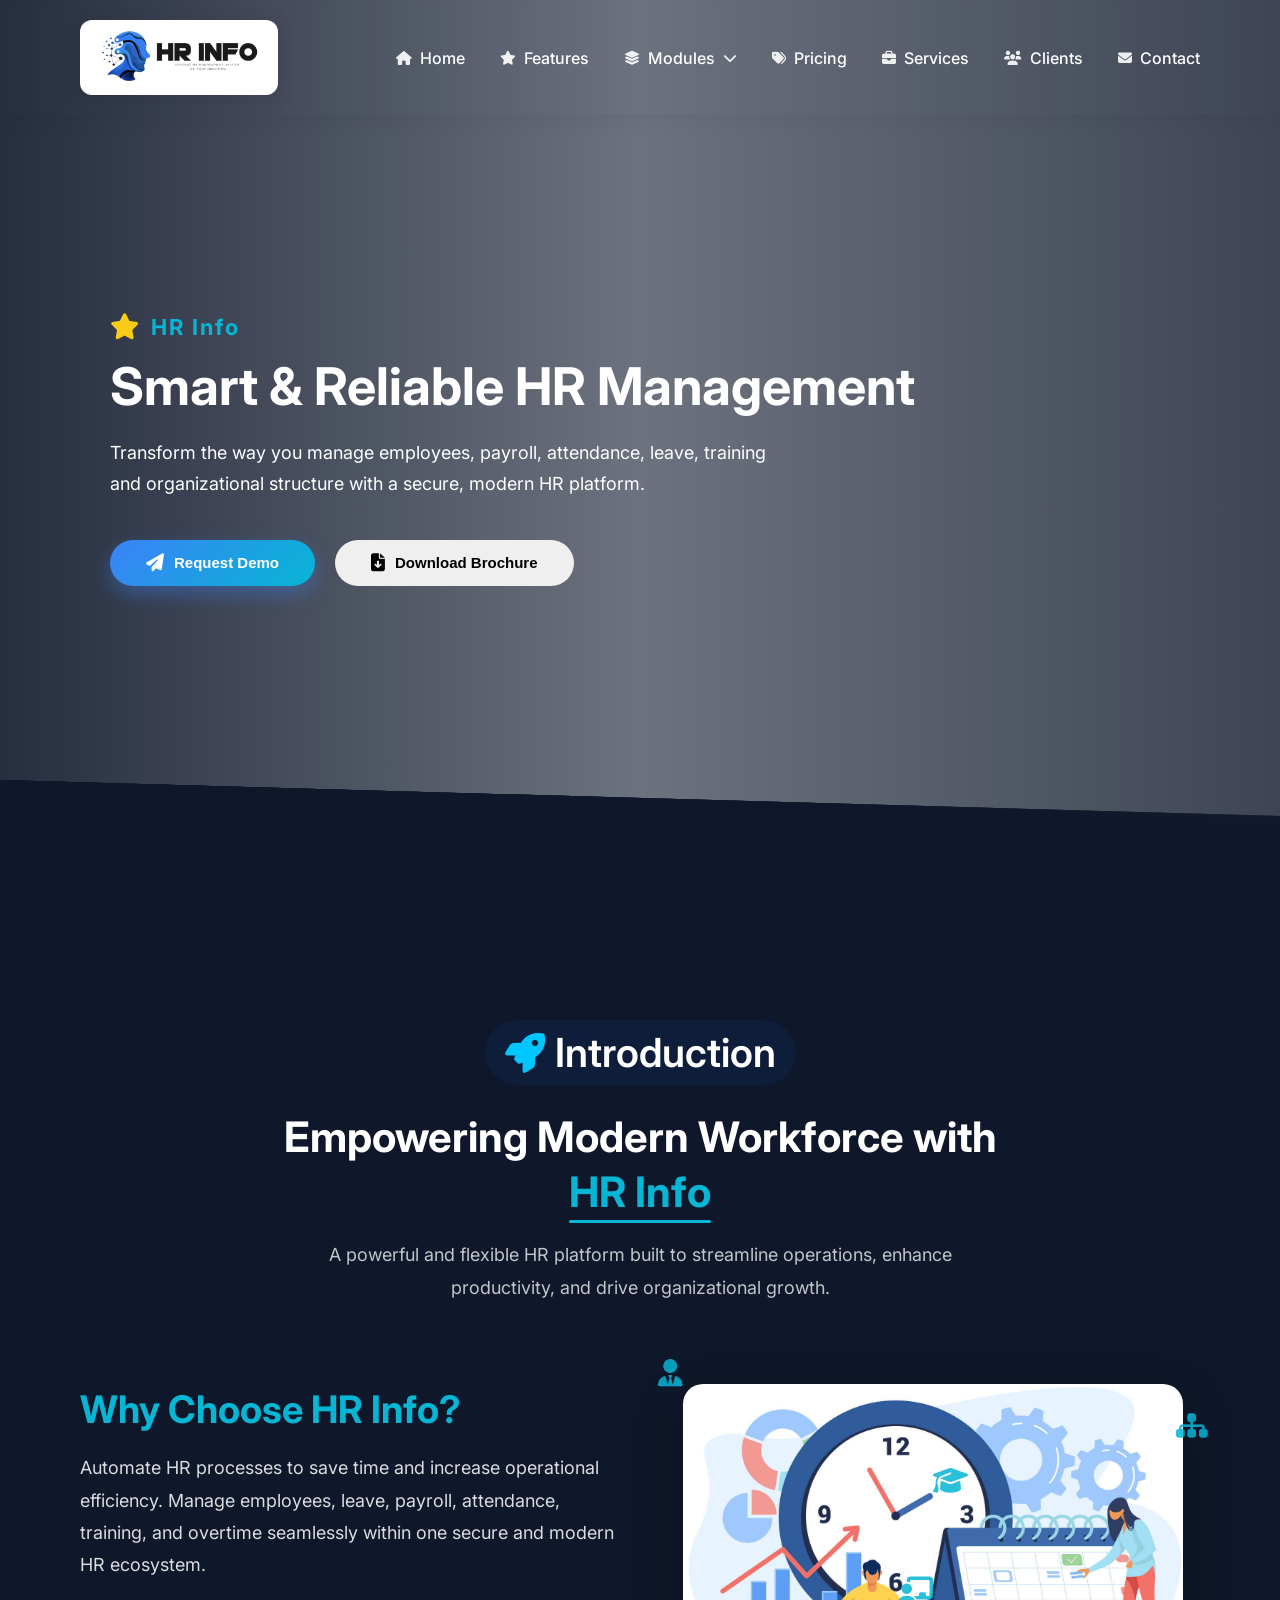
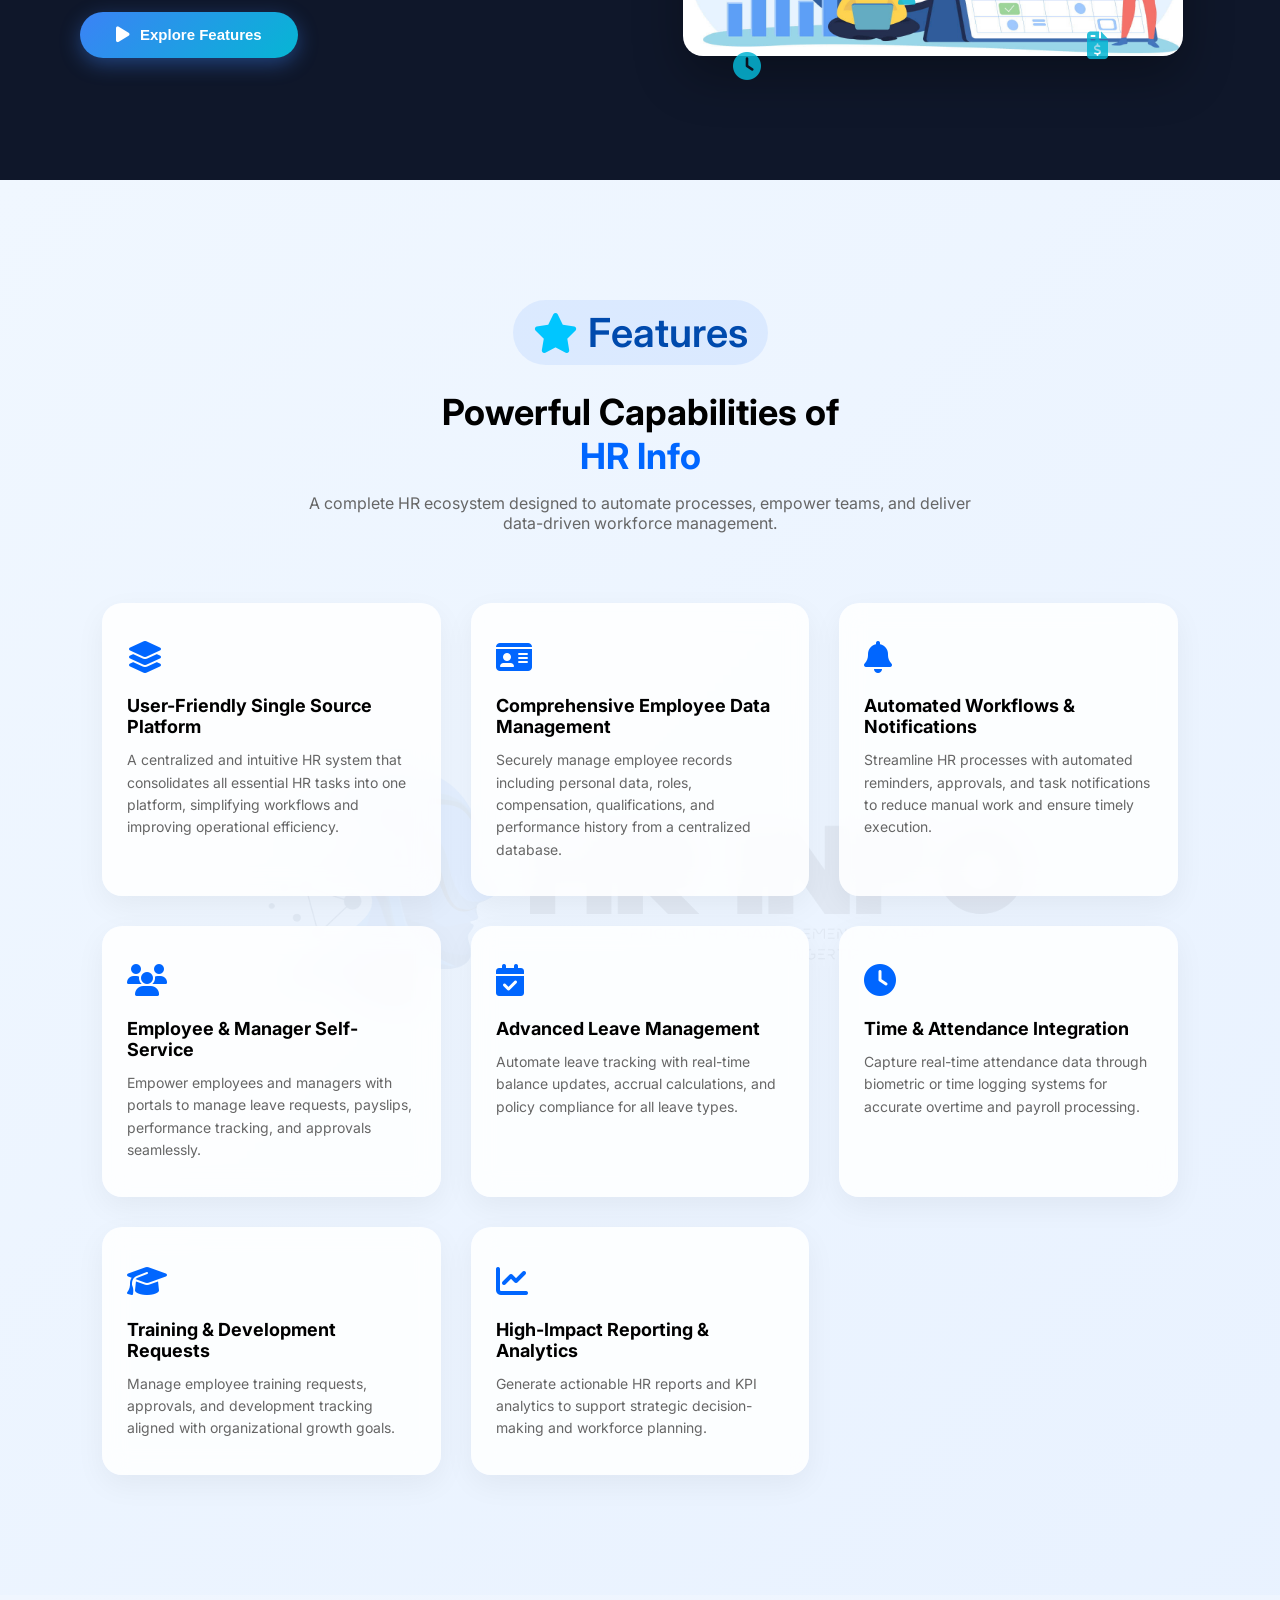
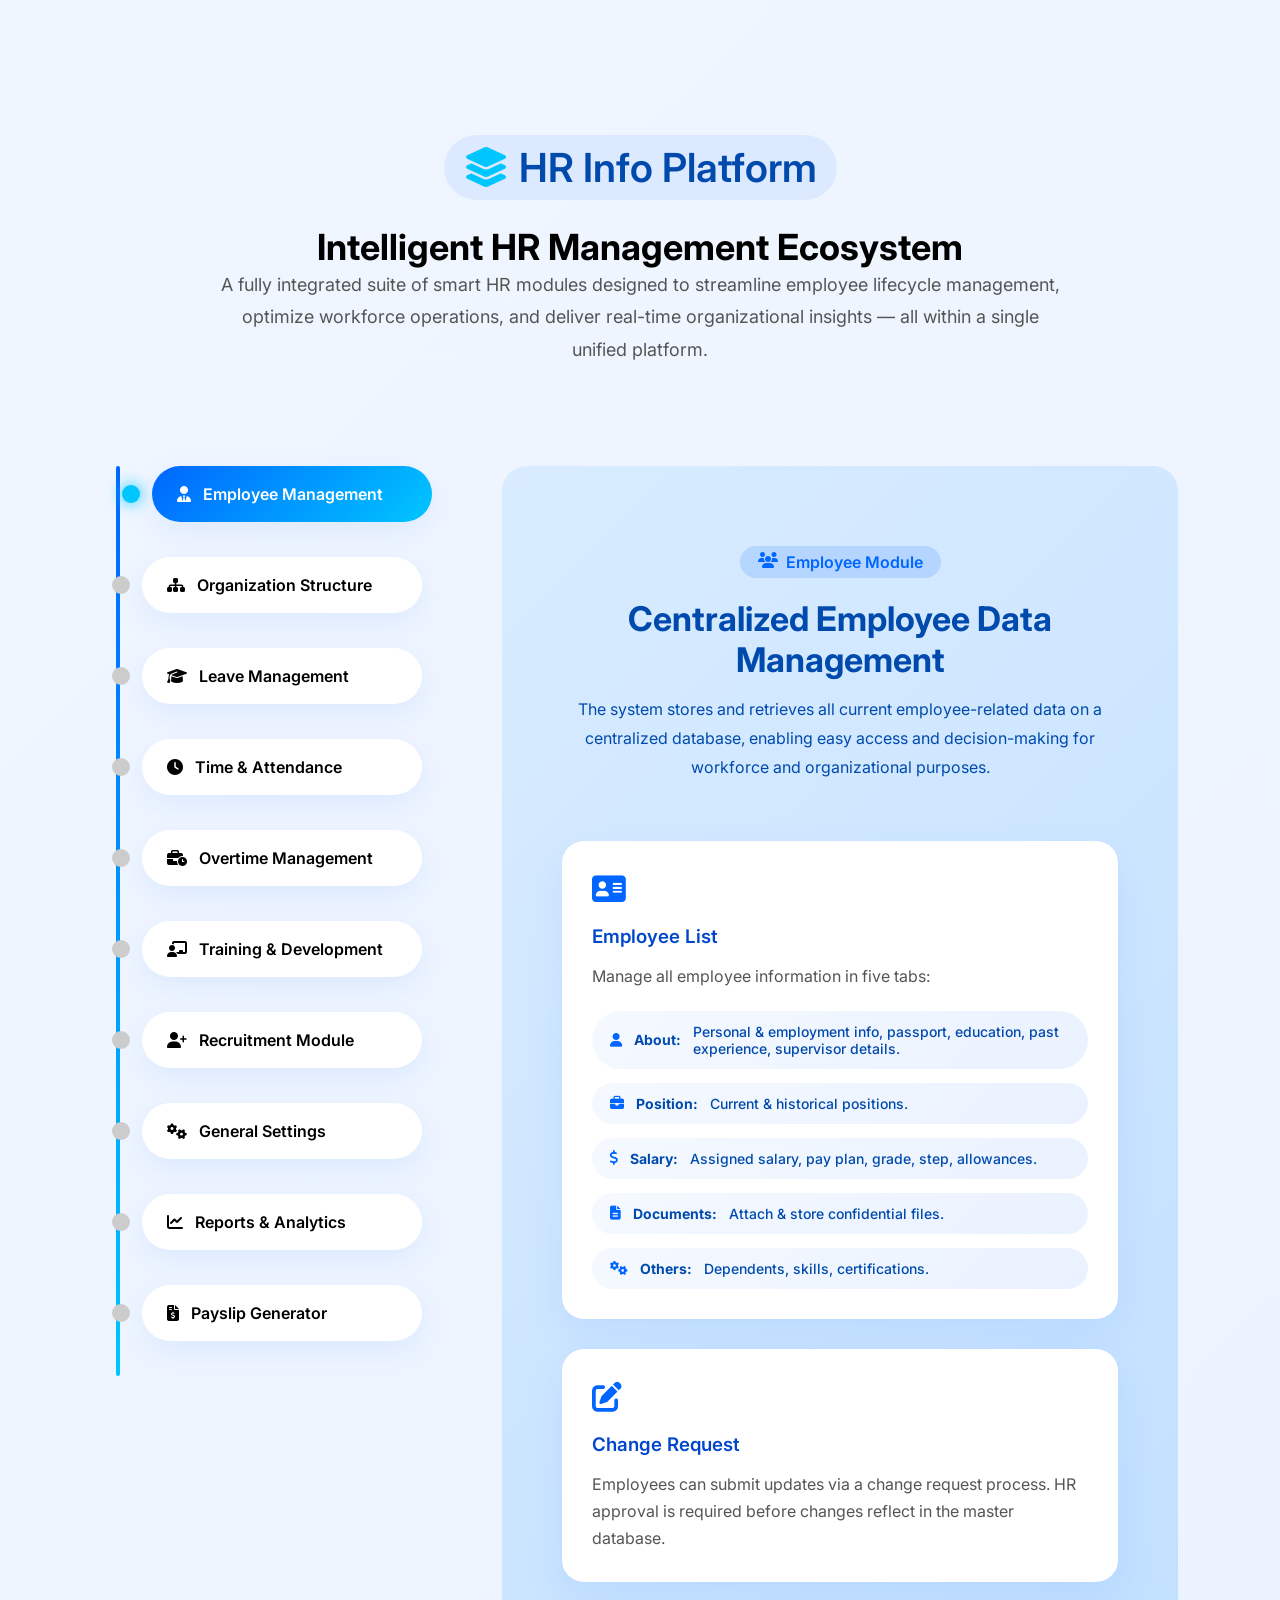
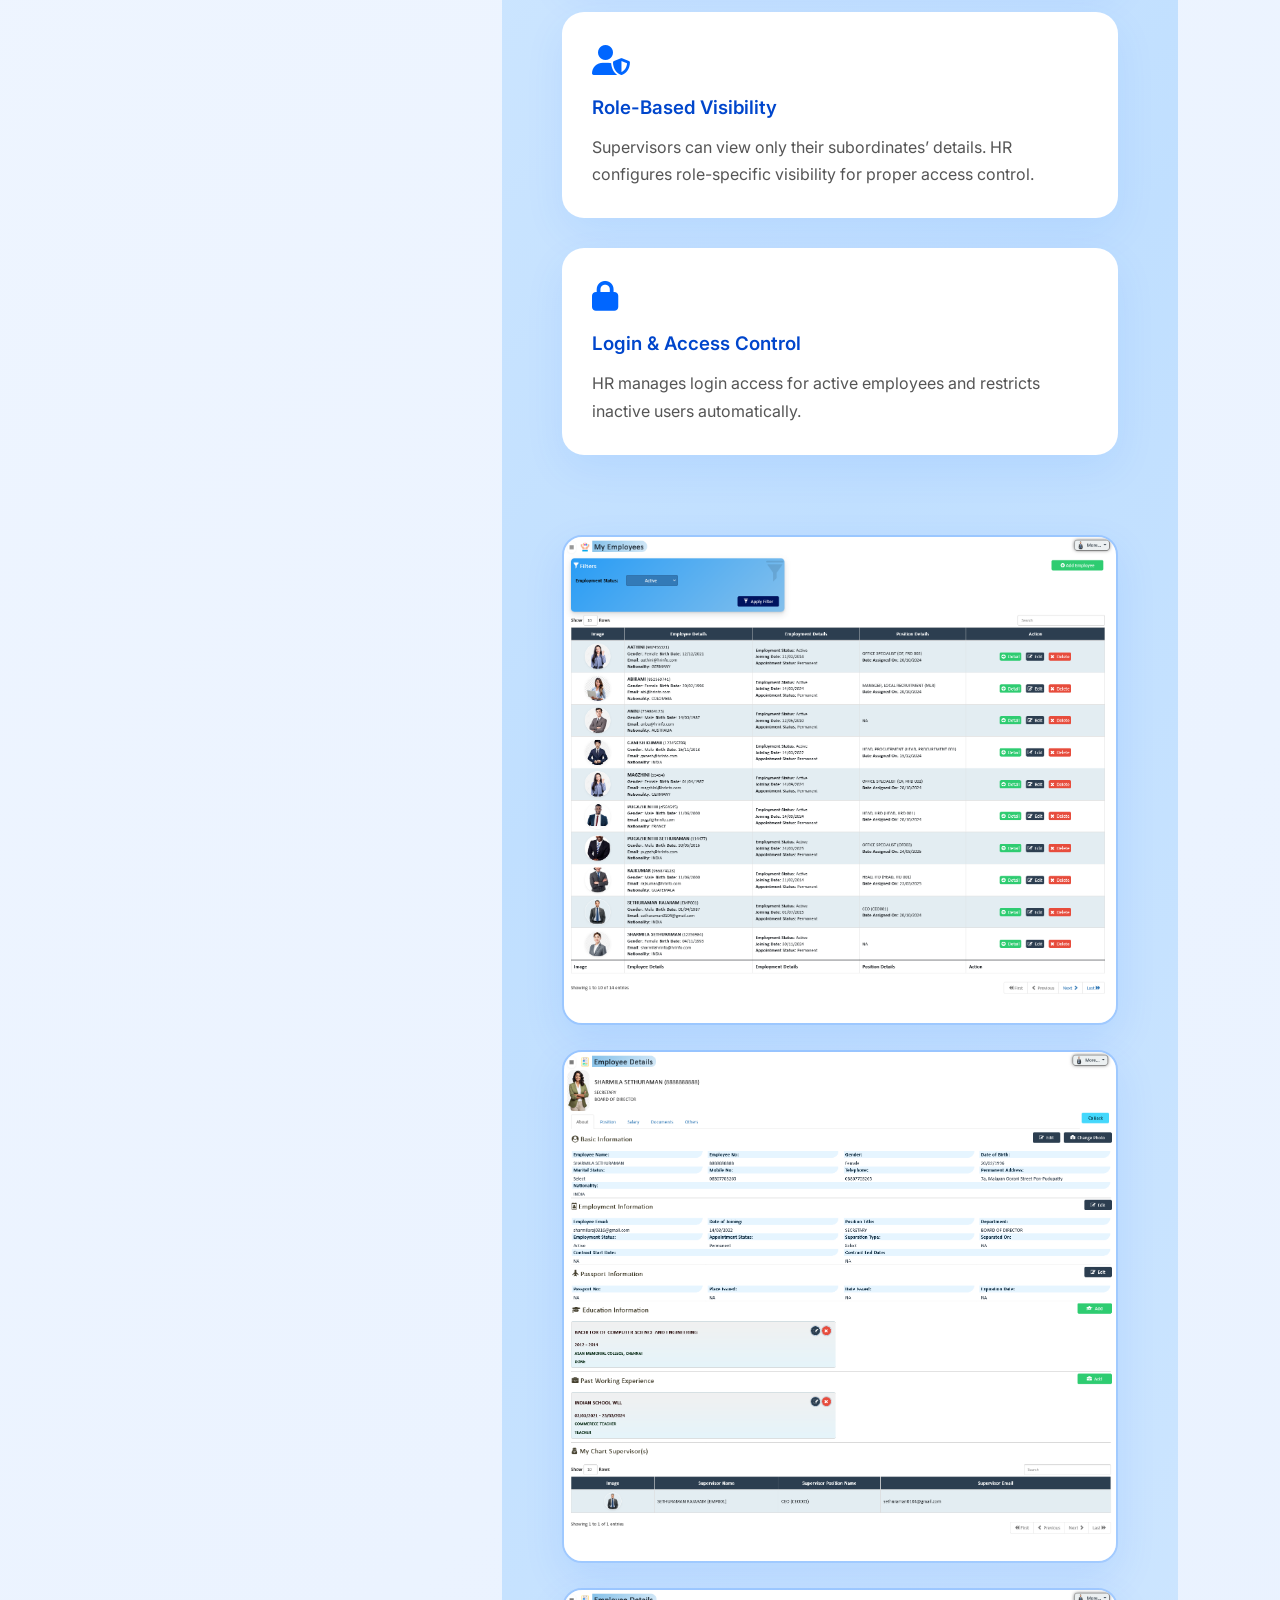
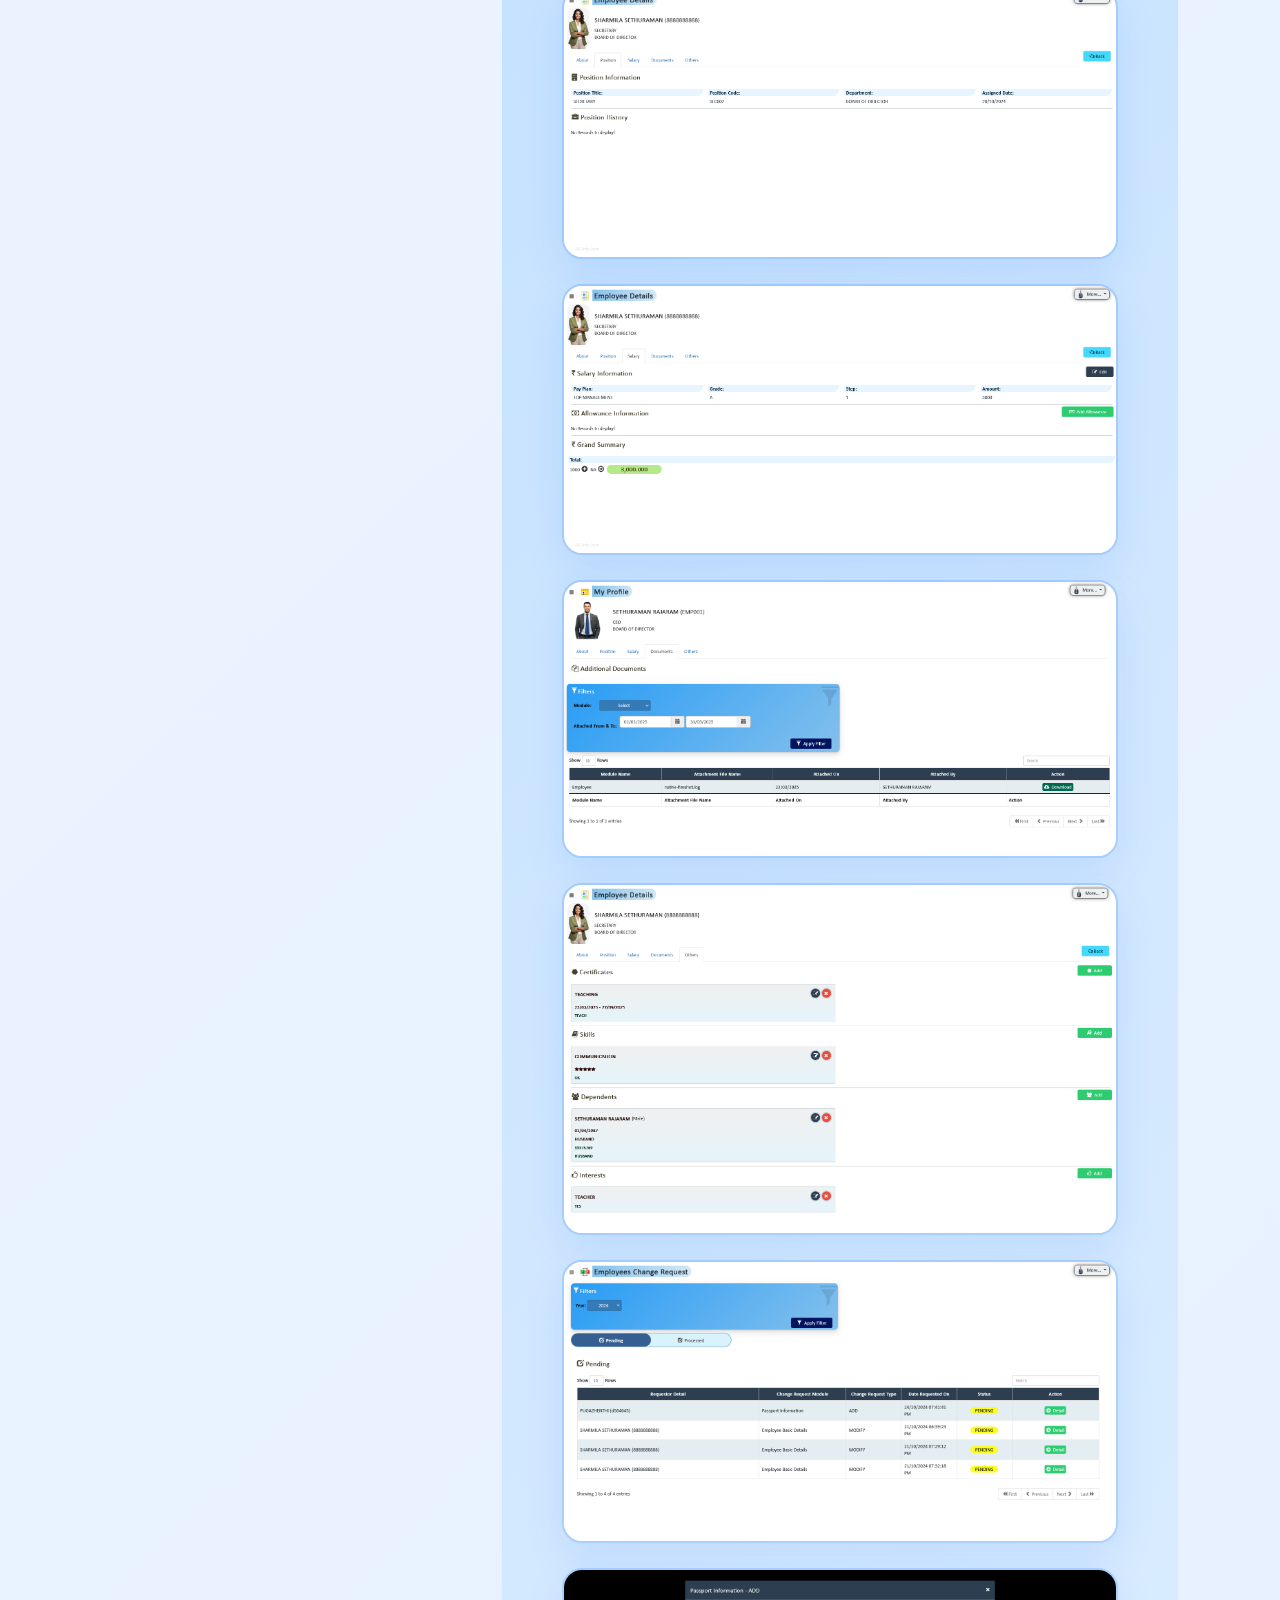
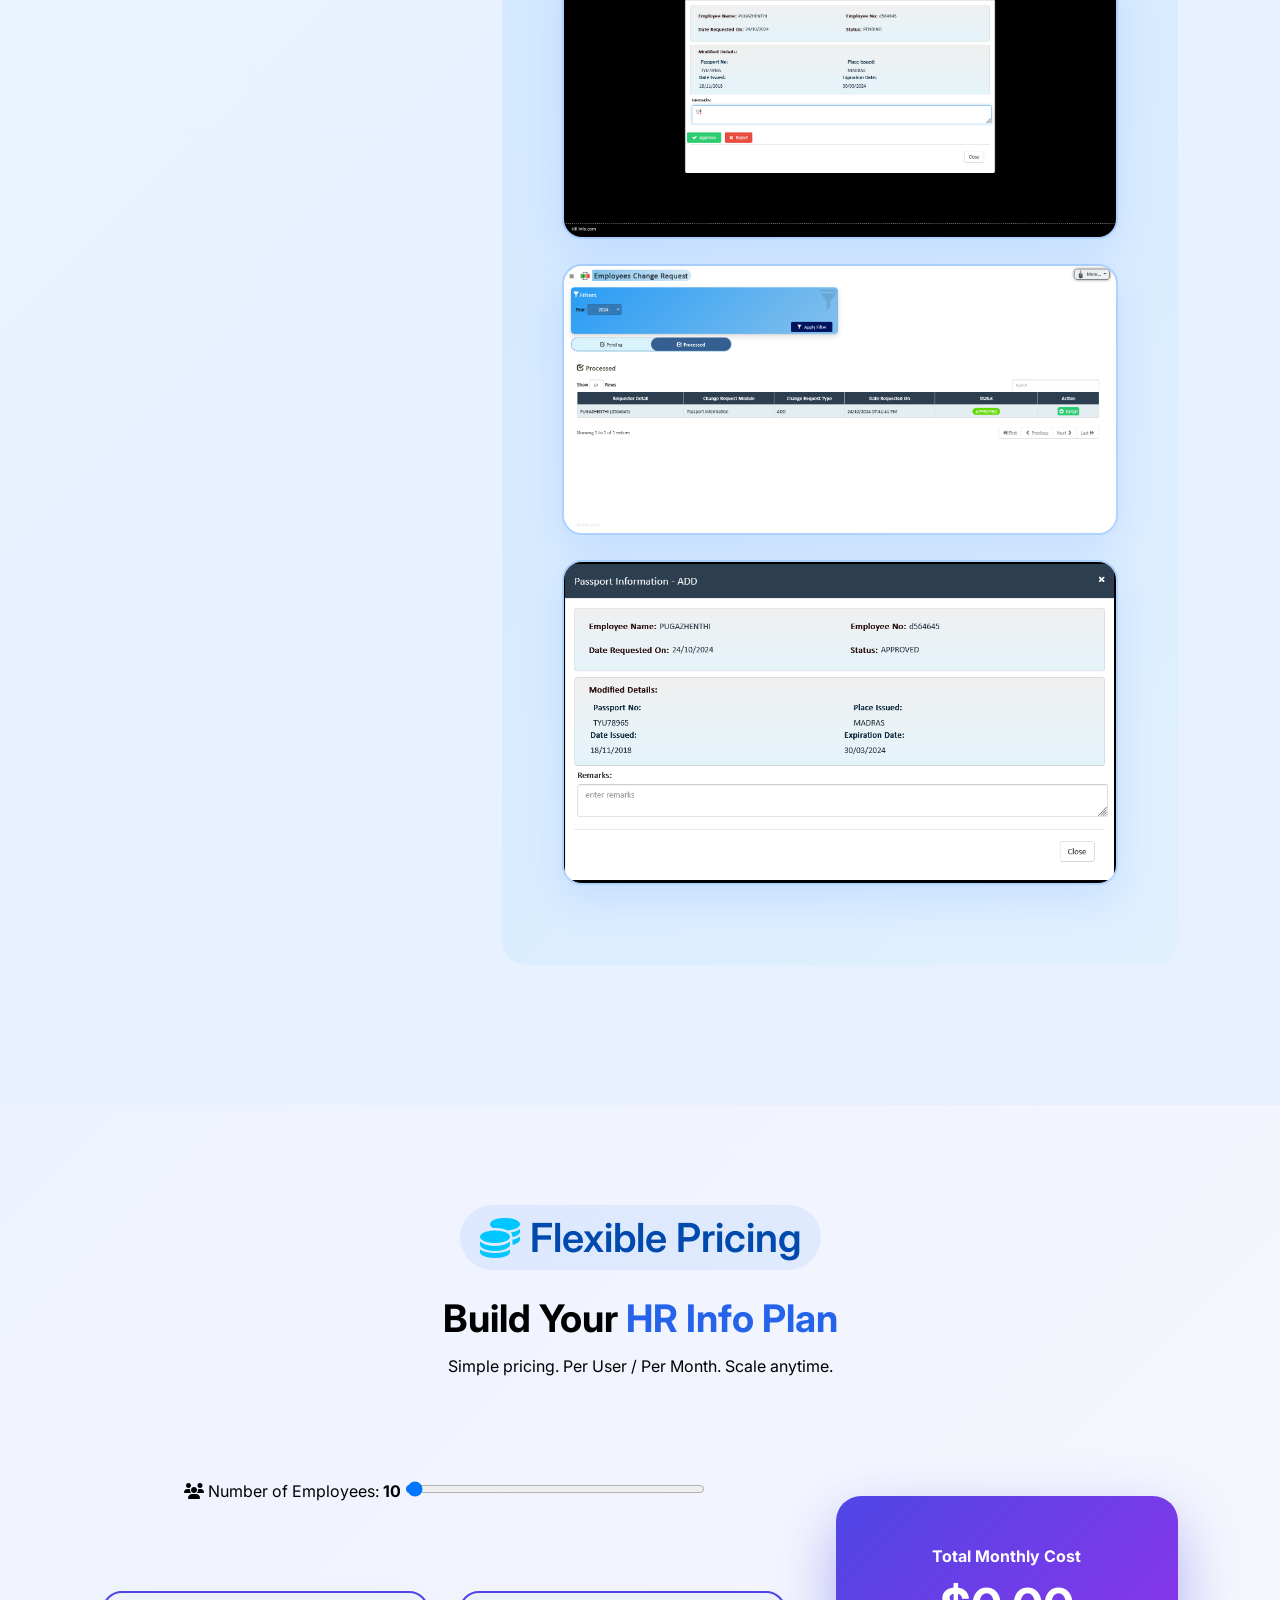
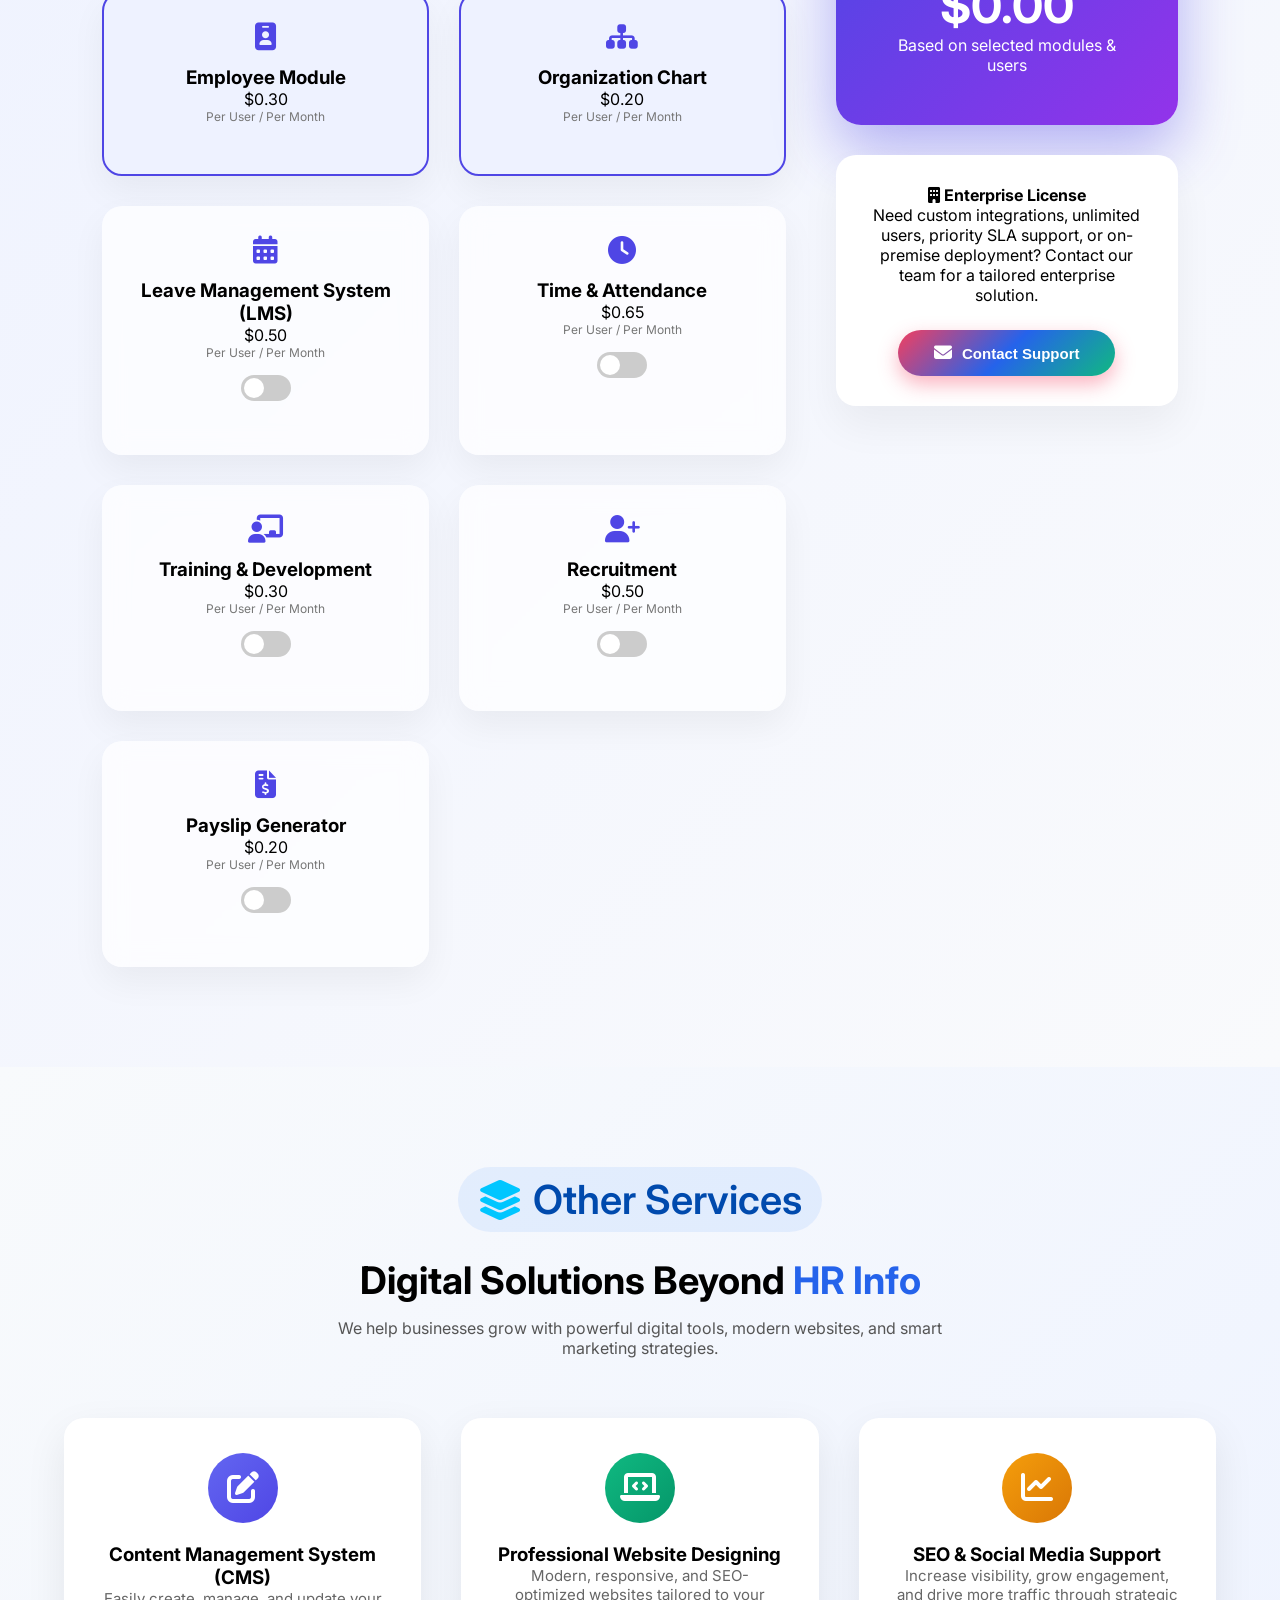
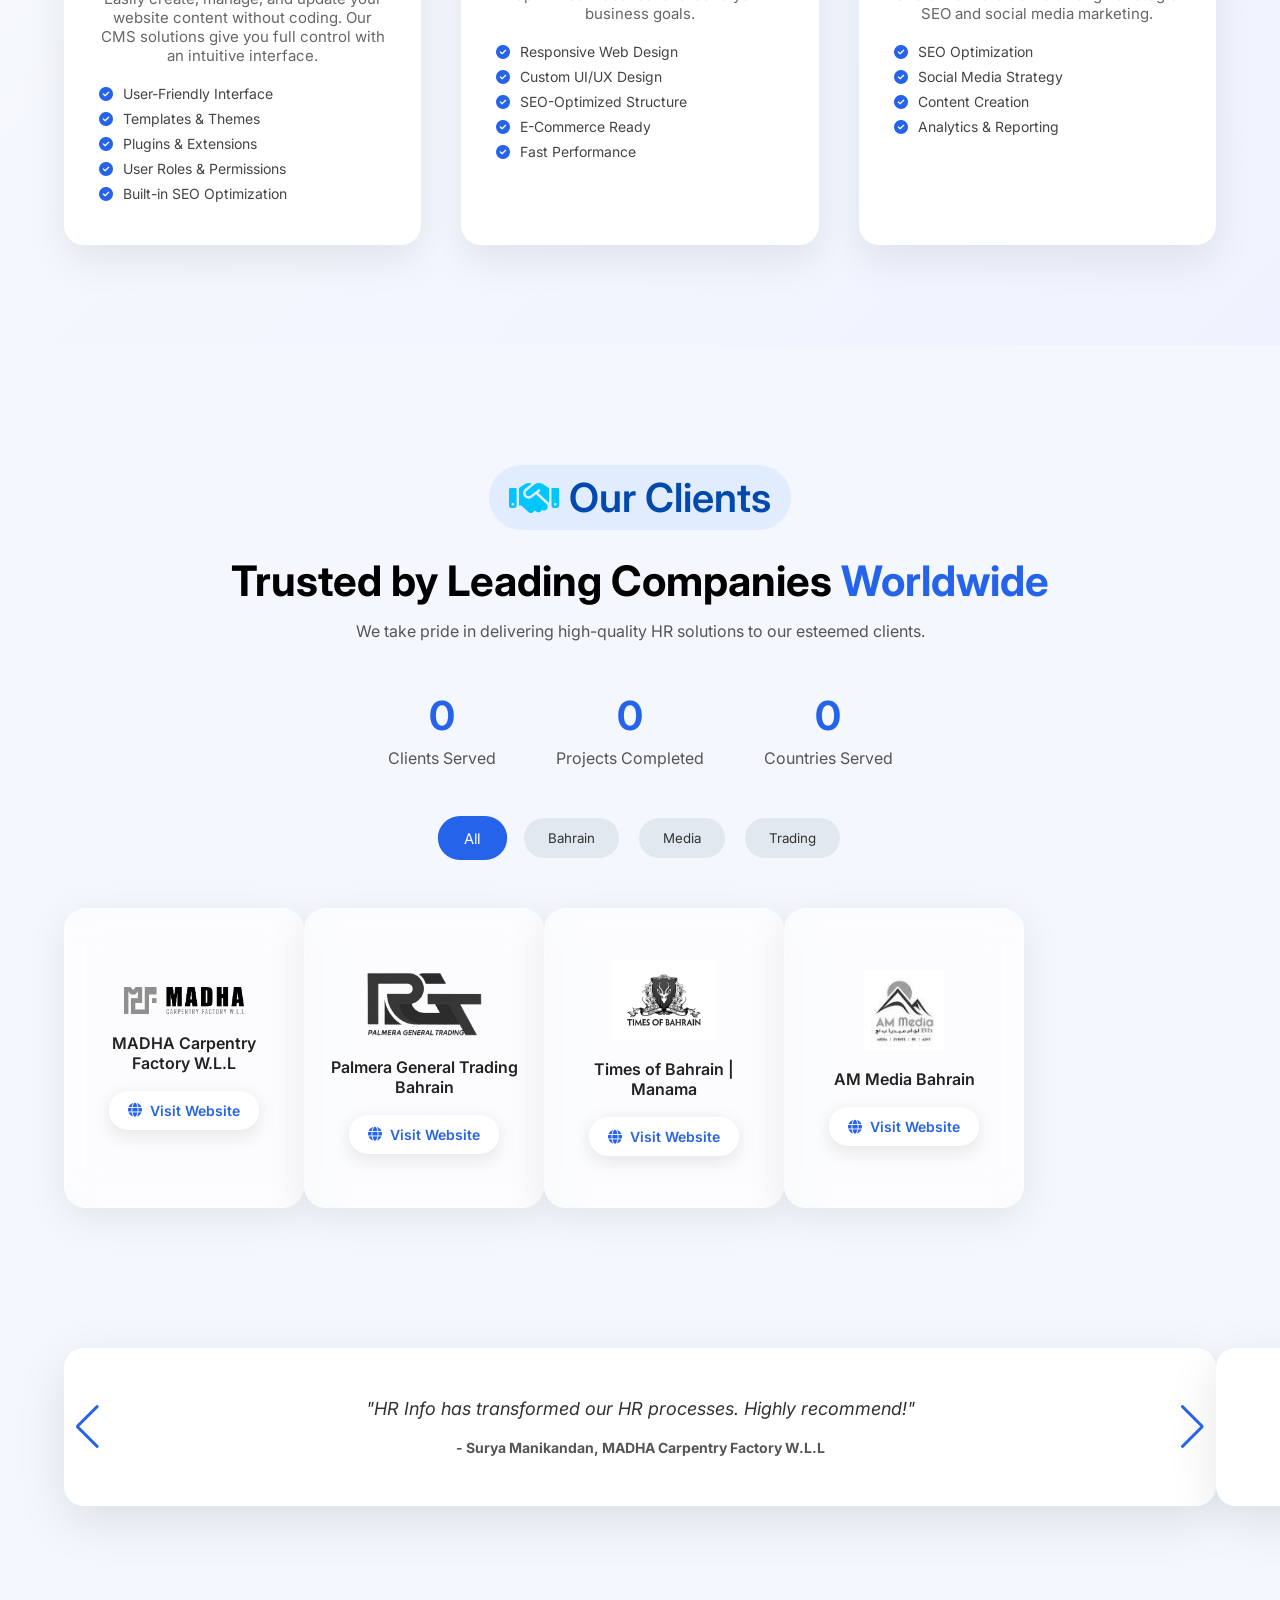
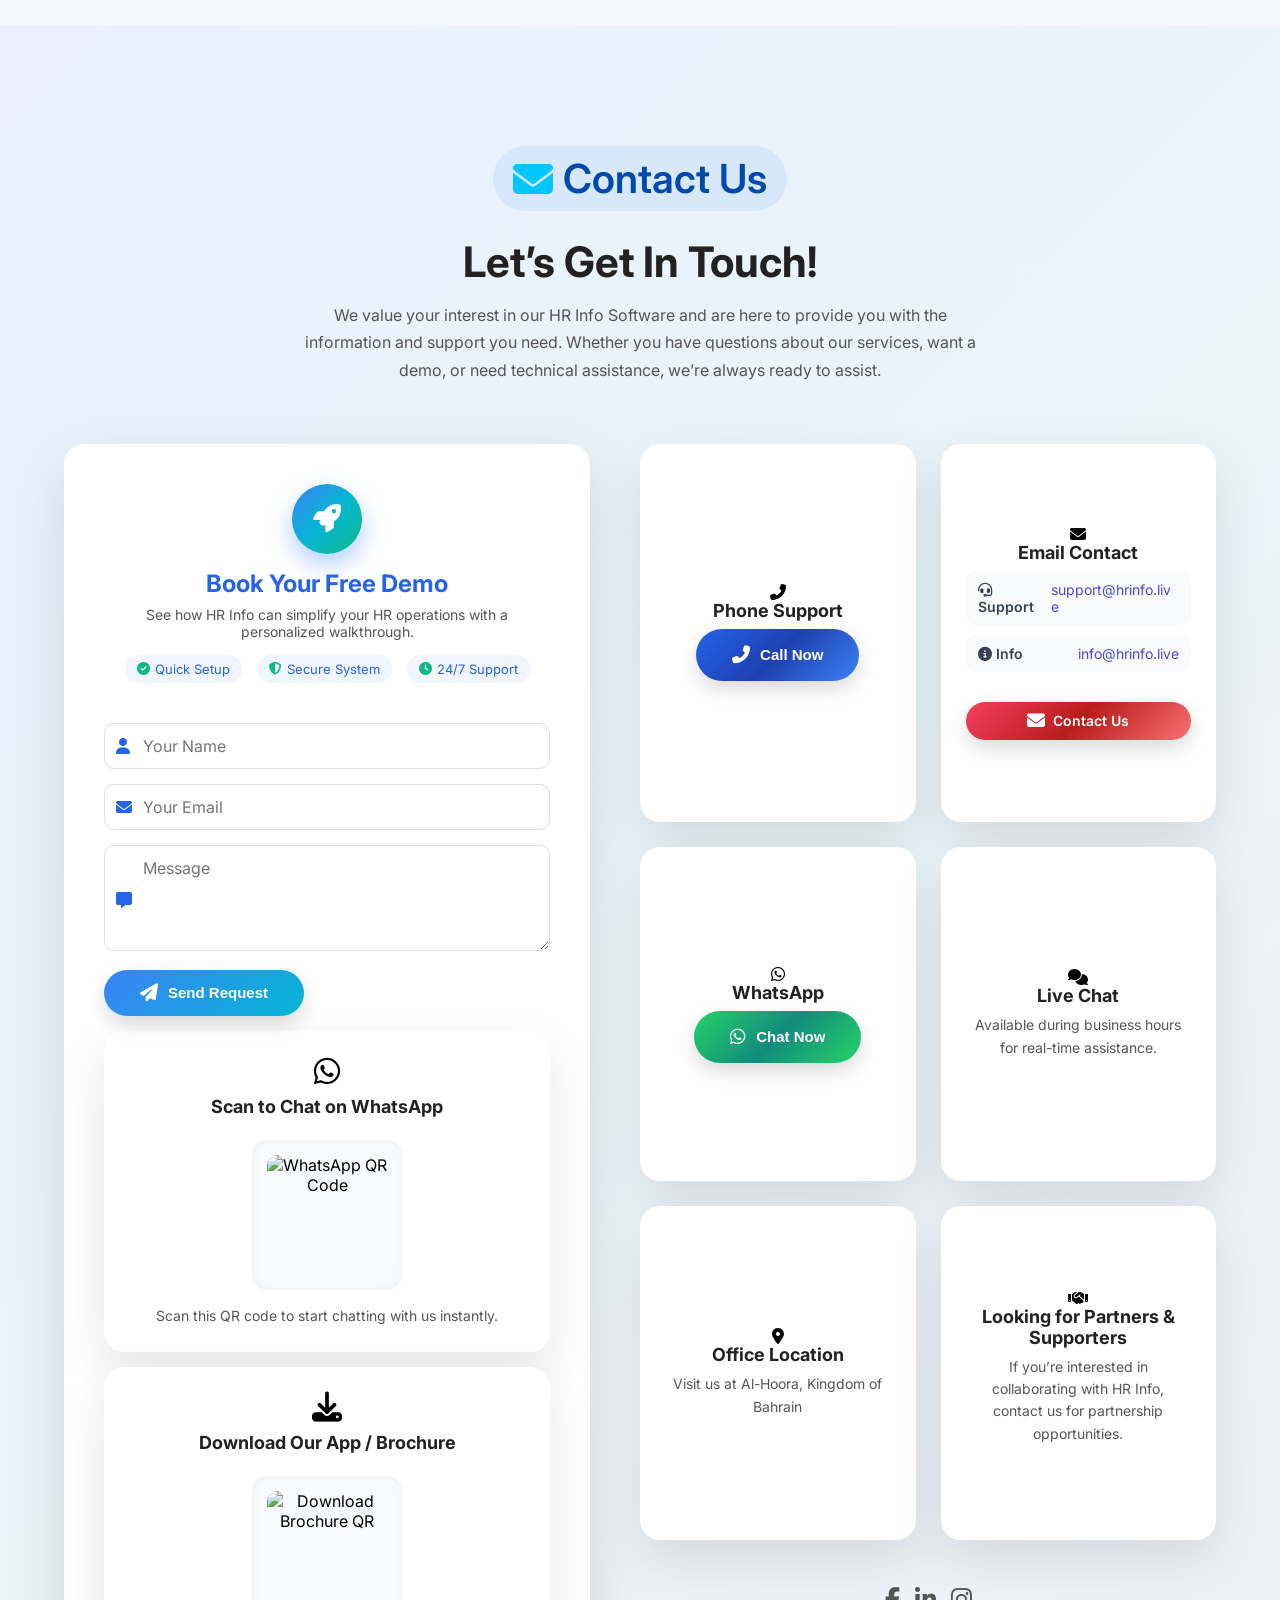
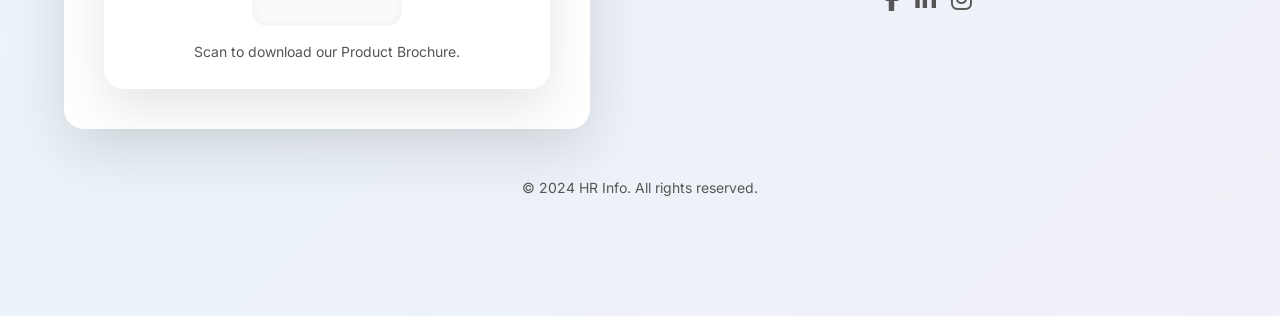
==== index.html @ 64540fd9 "OK Just completed almost everything." ====
<!DOCTYPE html>
<html lang="en">

<head>
  <meta charset="UTF-8">
  <meta name="viewport" content="width=device-width, initial-scale=1.0">
  <!-- Page Title -->
  <title>HR-Info | Comprehensive HR Management System</title>

  <!-- Meta Description (for SEO and sharing) -->
  <meta name="description"
    content="HR-Info is an all-in-one Human Resource Management System providing modules for Organization Management, Time & Attendance, Overtime Tracking, Training & Development, Reports, Payroll & Payslip Generation, and Custom Settings. Streamline HR operations, automate workflows, and enhance workforce productivity.">

  <!-- Meta Keywords (optional) -->
  <meta name="keywords"
    content="HR software, HR management, employee management, payroll system, attendance tracking, overtime management, training management, reports, HR automation">

  <!-- Meta Author -->
  <meta name="author" content="HR-Info System">

  <!-- Favicon / Logo -->
  <link rel="icon" type="image/png" href="images/hr-info-logo.png">

  <!-- Responsive Meta Tag -->
  <meta name="viewport" content="width=device-width, initial-scale=1.0">

  <!-- Optional Open Graph / Social Sharing -->
  <meta property="og:title" content="HR-Info | Comprehensive HR Management System">
  <meta property="og:description"
    content="Manage your workforce efficiently with HR-Info: Organization, Attendance, Overtime, Training, Payroll, and Reports modules. Streamline HR operations and boost productivity.">
  <meta property="og:image" content="images/hr-info-logo.png">
  <meta property="og:type" content="website">
  <meta property="og:url" content="https://hrinfo.live/">

  <!-- Optional Twitter Card -->
  <meta name="twitter:card" content="summary_large_image">
  <meta name="twitter:title" content="HR-Info | Comprehensive HR Management System">
  <meta name="twitter:description"
    content="All-in-one HR software with modules for organization, attendance, payroll, overtime, training, and reports.">
  <meta name="twitter:image" content="images/hr-info-logo.png">

  <link href="https://fonts.googleapis.com/css2?family=Inter:wght@400;600;700&display=swap" rel="stylesheet">
  <link rel="stylesheet" href="https://cdnjs.cloudflare.com/ajax/libs/font-awesome/6.5.0/css/all.min.css">
  <link rel="stylesheet" href="https://cdn.jsdelivr.net/npm/swiper/swiper-bundle.min.css" />
  <link rel="stylesheet" href="style.css">
</head>

<body>

  <header>
    <div class="logo" onclick="scrollToTop()">
      <img src="images/logo1rect.png" alt="HR Info Logo">
    </div>

    <!-- Hamburger -->
    <i class="fas fa-bars menu-toggle"></i>

    <nav>
      <ul class="nav-links">
        <li><a href="#"><i class="fas fa-home"></i> Home</a></li>
        <li>
          <a href="#features"><i class="fas fa-star"></i> Features</a>
        </li>

        <li class="mega-parent">
          <a href="#"><i class="fas fa-layer-group"></i> Modules <i class="fas fa-chevron-down small-icon"></i></a>
          <div class="mega-menu">
            <div class="mega-item" data-module="employee"><i class="fas fa-user-tie"></i><span>Employee</span></div>
            <div class="mega-item" data-module="org"><i class="fas fa-sitemap"></i><span>Organization Chart</span></div>
            <div class="mega-item" data-module="lms"><i class="fas fa-graduation-cap"></i><span>LMS</span></div>
            <div class="mega-item" data-module="attendance"><i class="fas fa-clock"></i><span>Time & Attendance</span>
            </div>
            <div class="mega-item" data-module="overtime"><i class="fas fa-business-time"></i><span>Overtime</span>
            </div>
            <div class="mega-item" data-module="settings"><i class="fas fa-cogs"></i><span>General Settings</span></div>
            <div class="mega-item" data-module="training"><i class="fas fa-chalkboard-teacher"></i><span>Training &
                Development</span></div>
            <div class="mega-item" data-module="recruitment">
              <i class="fas fa-user-plus"></i>
              <span>Recruitment Module</span>
            </div>

            <div class="mega-item" data-module="reports"><i class="fas fa-chart-line"></i><span>Reports</span></div>
            <div class="mega-item" data-module="payslip"><i class="fas fa-file-invoice-dollar"></i><span>Payslip
                Generator</span></div>
          </div>
        </li>
        <li>
          <a href="#pricing">
            <i class="fas fa-tags"></i> Pricing
          </a>
        </li>
        <li><a href="#services"><i class="fas fa-briefcase"></i> Services</a></li>
        <li>
          <a href="#clients">
            <i class="fas fa-users"></i> Clients
          </a>
        </li>
        <li><a href="#contact-us"><i class="fas fa-envelope"></i> Contact</a></li>
      </ul>
    </nav>
  </header>

  <section class="hero">
    <div class="hero-content">
      <div class="hero-label"><i class="fas fa-star"></i> HR Info</div>
      <h1 class="animated-title">Smart & Reliable HR Management</h1>
      <p class="animated-desc">
        Transform the way you manage employees, payroll, attendance, leave,
        training and organizational structure with a secure, modern HR platform.
      </p>

      <div class="hero-buttons">
        <button class="btn btn-primary" id="requestDemoBtn">
          <i class="fas fa-paper-plane"></i> Request Demo
        </button>
        <button class="btn btn-outline" id="downloadBrochure">
          <i class="fas fa-file-download"></i> Download Brochure
        </button>
      </div>
    </div>
  </section>

  <div class="hero-divider"></div>

  <section class="introduction">
    <!-- 🔷 INTRO HEADER -->
    <div class="intro-header">
      <div class="section-badge">
        <i class="fas fa-rocket"></i>
        <span style="color: white;">Introduction</span>
      </div>

      <h2 class="intro-main-title">
        Empowering Modern Workforce with <br /><span>HR Info</span>
      </h2>

      <p class="intro-subtitle">
        A powerful and flexible HR platform built to streamline operations,
        enhance productivity, and drive organizational growth.
      </p>
    </div>
    <div class="intro-container">
      <div class="intro-left">
        <h2>Why Choose HR Info?</h2>
        <p>
          Automate HR processes to save time and increase operational efficiency.
          Manage employees, leave, payroll, attendance, training, and overtime
          seamlessly within one secure and modern HR ecosystem.
        </p>
        <button class="btn btn-primary" id="explorefeaturesBtn"><i class="fas fa-play"></i> Explore Features</button>
      </div>

      <div class="intro-right">
        <div class="intro-animation">
          <img src="images/timeattendance.jpg" alt="HR Illustration">
          <i class="fas fa-user-tie float-icon icon1"></i>
          <i class="fas fa-clock float-icon icon2"></i>
          <i class="fas fa-sitemap float-icon icon3"></i>
          <i class="fas fa-file-invoice-dollar float-icon icon4"></i>
          <i class="fas fa-graduation-cap float-icon icon5"></i>
          <i class="fas fa-chalkboard-teacher float-icon icon6"></i>
        </div>
      </div>
    </div>
  </section>

  <div class="hero-divider"></div>

  <section id="features" class="features-section">
    <div class="logo-watermark">
      <img src="images/logo1rect.png" alt="HR Info Logo">
    </div>

    <!-- 🔷 SECTION HEADER -->
    <div class="features-header">
      <div class="section-badge">
        <i class="fas fa-star"></i>
        <span>Features</span>
      </div>

      <h2 class="features-main-title">
        Powerful Capabilities of <br /><span>HR Info</span>
      </h2>

      <p class="features-subtitle">
        A complete HR ecosystem designed to automate processes,
        empower teams, and deliver data-driven workforce management.
      </p>
    </div>

    <!-- 🔷 FEATURES GRID -->
    <div class="features-container">

      <!-- Feature Cards -->
      <div class="feature-card">
        <div class="feature-icon"><i class="fas fa-layer-group"></i></div>
        <h3>User-Friendly Single Source Platform</h3>
        <p>A centralized and intuitive HR system that consolidates all
          essential HR tasks into one platform, simplifying workflows
          and improving operational efficiency.</p>
      </div>

      <div class="feature-card">
        <div class="feature-icon"><i class="fas fa-id-card"></i></div>
        <h3>Comprehensive Employee Data Management</h3>
        <p>Securely manage employee records including personal data,
          roles, compensation, qualifications, and performance history
          from a centralized database.</p>
      </div>

      <div class="feature-card">
        <div class="feature-icon"><i class="fas fa-bell"></i></div>
        <h3>Automated Workflows & Notifications</h3>
        <p>Streamline HR processes with automated reminders,
          approvals, and task notifications to reduce manual work
          and ensure timely execution.</p>
      </div>

      <div class="feature-card">
        <div class="feature-icon"><i class="fas fa-users"></i></div>
        <h3>Employee & Manager Self-Service</h3>
        <p>Empower employees and managers with portals to manage
          leave requests, payslips, performance tracking,
          and approvals seamlessly.</p>
      </div>

      <div class="feature-card">
        <div class="feature-icon"><i class="fas fa-calendar-check"></i></div>
        <h3>Advanced Leave Management</h3>
        <p>Automate leave tracking with real-time balance updates,
          accrual calculations, and policy compliance for all leave types.</p>
      </div>

      <div class="feature-card">
        <div class="feature-icon"><i class="fas fa-clock"></i></div>
        <h3>Time & Attendance Integration</h3>
        <p>Capture real-time attendance data through biometric or
          time logging systems for accurate overtime and payroll processing.</p>
      </div>

      <div class="feature-card">
        <div class="feature-icon"><i class="fas fa-graduation-cap"></i></div>
        <h3>Training & Development Requests</h3>
        <p>Manage employee training requests, approvals, and
          development tracking aligned with organizational growth goals.</p>
      </div>

      <div class="feature-card">
        <div class="feature-icon"><i class="fas fa-chart-line"></i></div>
        <h3>High-Impact Reporting & Analytics</h3>
        <p>Generate actionable HR reports and KPI analytics to
          support strategic decision-making and workforce planning.</p>
      </div>

    </div>
  </section>

  <div class="hero-divider"></div>

  <section class="modules-timeline-section" id="modulesSection">
    <!-- HEADER -->
    <div class="timeline-header">

      <div class="section-badge">
        <i class="fas fa-layer-group"></i>
        <span>HR Info Platform</span>
      </div>

      <h2 class="features-main-title">
        Intelligent HR Management Ecosystem
      </h2>

      <p class="section-subtitle">
        A fully integrated suite of smart HR modules designed to streamline employee
        lifecycle management, optimize workforce operations, and deliver real-time
        organizational insights — all within a single unified platform.
      </p>

    </div>

    <div class="timeline-container">

      <!-- LEFT TIMELINE NAVIGATION -->
      <div class="timeline-nav">

        <div class="timeline-item active" data-target="employee">
          <i class="fas fa-user-tie"></i> Employee Management
        </div>

        <div class="timeline-item" data-target="org">
          <i class="fas fa-sitemap"></i> Organization Structure
        </div>

        <div class="timeline-item" data-target="lms">
          <i class="fas fa-graduation-cap"></i> Leave Management
        </div>

        <div class="timeline-item" data-target="attendance">
          <i class="fas fa-clock"></i> Time & Attendance
        </div>

        <div class="timeline-item" data-target="overtime">
          <i class="fas fa-business-time"></i> Overtime Management
        </div>

        <div class="timeline-item" data-target="training">
          <i class="fas fa-chalkboard-teacher"></i> Training & Development
        </div>

        <div class="timeline-item" data-target="recruitment">
          <i class="fas fa-user-plus"></i> Recruitment Module
        </div>

        <div class="timeline-item" data-target="settings">
          <i class="fas fa-cogs"></i> General Settings
        </div>

        <div class="timeline-item" data-target="reports">
          <i class="fas fa-chart-line"></i> Reports & Analytics
        </div>

        <div class="timeline-item" data-target="payslip">
          <i class="fas fa-file-invoice-dollar"></i> Payslip Generator
        </div>

      </div>

      <!-- RIGHT CONTENT -->
      <div class="timeline-content">

        <!-- EMPLOYEE -->
        <div class="module-content active" id="employee">
          <section class="employee-module-section">
            <!-- Module Header -->
            <div class="module-header">
              <div class="module-badge">
                <i class="fas fa-users"></i>
                <span>Employee Module</span>
              </div>

              <h2 class="module-main-title">
                Centralized Employee Data Management
              </h2>

              <p class="module-subtitle">
                The system stores and retrieves all current employee-related data on a centralized database, enabling
                easy
                access and decision-making for workforce and organizational purposes.
              </p>
            </div>

            <!-- Module Content -->
            <div class="module-container">

              <div class="module-left">
                <div class="feature-cards">

                  <!-- Employee List Card -->
                  <div class="mdlfeaturecard">
                    <div class="mdlfeatureicon"><i class="fas fa-address-card"></i></div>
                    <h3>Employee List</h3>
                    <p>Manage all employee information in five tabs:</p>
                    <ul class="tab-list">
                      <li><i class="fas fa-user"></i> <strong>About:</strong> Personal & employment info, passport,
                        education,
                        past experience, supervisor details.</li>
                      <li><i class="fas fa-briefcase"></i> <strong>Position:</strong> Current & historical positions.
                      </li>
                      <li><i class="fas fa-dollar-sign"></i> <strong>Salary:</strong> Assigned salary, pay plan, grade,
                        step,
                        allowances.</li>
                      <li><i class="fas fa-file-alt"></i> <strong>Documents:</strong> Attach & store confidential files.
                      </li>
                      <li><i class="fas fa-cogs"></i> <strong>Others:</strong> Dependents, skills, certifications.</li>
                    </ul>
                  </div>

                  <!-- Change Request Card -->
                  <div class="mdlfeaturecard">
                    <div class="mdlfeatureicon"><i class="fas fa-edit"></i></div>
                    <h3>Change Request</h3>
                    <p>
                      Employees can submit updates via a change request process. HR approval is required before changes
                      reflect
                      in the master database.
                    </p>
                  </div>

                  <!-- Role-Based Visibility Card -->
                  <div class="mdlfeaturecard">
                    <div class="mdlfeatureicon"><i class="fas fa-user-shield"></i></div>
                    <h3>Role-Based Visibility</h3>
                    <p>
                      Supervisors can view only their subordinates’ details. HR configures role-specific visibility for
                      proper
                      access control.
                    </p>
                  </div>

                  <!-- Login & Access Control Card -->
                  <div class="mdlfeaturecard">
                    <div class="mdlfeatureicon"><i class="fas fa-lock"></i></div>
                    <h3>Login & Access Control</h3>
                    <p>
                      HR manages login access for active employees and restricts inactive users automatically.
                    </p>
                  </div>

                </div>
              </div>

              <!-- RIGHT SIDE -->
              <div class="module-right">
                <div class="image-wrapper">
                  <img src="images/My Employees.png" alt="Employee List" class="zoomable-image">
                </div>

                <div class="image-wrapper">
                  <img src="images/My Employees - About.png" alt="Employee Profile" class="zoomable-image">
                </div>

                <!-- NEW IMAGE 1 -->
                <div class="image-wrapper">
                  <img src="images/My Employees - Position.png" alt="Employee Profile" class="zoomable-image">
                </div>

                <!-- NEW IMAGE 2 -->
                <div class="image-wrapper">
                  <img src="images/My Employees - Salary.png" alt="Employee Profile" class="zoomable-image">
                </div>

                <!-- NEW IMAGE 2 -->
                <div class="image-wrapper">
                  <img src="images/My Employees - Documents.png" alt="Employee Profile" class="zoomable-image">
                </div>
                <!-- NEW IMAGE 2 -->
                <div class="image-wrapper">
                  <img src="images/My Employees - Others.png" alt="Employee Profile" class="zoomable-image">
                </div>
                <!-- NEW IMAGE 2 -->
                <div class="image-wrapper">
                  <img src="images/Employee Change Request _ Pending.png" alt="Change Request" class="zoomable-image">
                </div>
                <!-- NEW IMAGE 2 -->
                <div class="image-wrapper">
                  <img src="images/Employee Change Request - Pending Detail.png" alt="Change Request"
                    class="zoomable-image">
                </div>
                <!-- NEW IMAGE 2 -->
                <div class="image-wrapper">
                  <img src="images/Employee Change Request _ Processed.png" alt="Change Request" class="zoomable-image">
                </div>
                <div class="image-wrapper">
                  <img src="images/Employee Change Request _ Processed Detail.png" alt="Change Request"
                    class="zoomable-image">
                </div>
              </div>

            </div>
          </section>
        </div>

        <!-- ORGANIZATION -->
        <div class="module-content" id="org">
          <section class="employee-module-section">

            <!-- Module Header -->
            <div class="module-header">
              <div class="module-badge">
                <i class="fas fa-sitemap"></i>
                <span>Organization Chart Module</span>
              </div>

              <h2 class="module-main-title">
                Automated Organizational Hierarchy Management
              </h2>

              <p class="module-subtitle">
                Design and manage your complete organizational structure with automated
                reporting logic, position hierarchy control, and real-time workforce
                visibility across departments, divisions, and locations.
              </p>
            </div>

            <!-- Module Content -->
            <div class="module-container">

              <!-- LEFT SIDE -->
              <div class="module-left">
                <div class="feature-cards">

                  <!-- Organization Chart Management -->
                  <div class="mdlfeaturecard">
                    <div class="mdlfeatureicon">
                      <i class="fas fa-project-diagram"></i>
                    </div>
                    <h3>Manage Organization Chart</h3>
                    <p>
                      HR can create and manage the complete department and location hierarchy
                      structure, defining divisions, reporting layers, and structured position
                      allocations within each unit.
                    </p>
                    <ul class="tab-list">
                      <li><i class="fas fa-building"></i> Create department & location hierarchy</li>
                      <li><i class="fas fa-layer-group"></i> Define structured reporting levels</li>
                      <li><i class="fas fa-user-plus"></i> Assign positions under each hierarchy</li>
                      <li><i class="fas fa-random"></i> Automated approval & process flow logic</li>
                    </ul>
                  </div>

                  <!-- Employee Position Hierarchy -->
                  <div class="mdlfeaturecard">
                    <div class="mdlfeatureicon">
                      <i class="fas fa-users-cog"></i>
                    </div>
                    <h3>Employee Position Hierarchy Overview</h3>
                    <p>
                      Visual representation of the organization structure displaying locations,
                      reporting connections, and position distribution across the enterprise.
                    </p>
                    <ul class="tab-list">
                      <li><i class="fas fa-map-marker-alt"></i> Multi-location structure visibility</li>
                      <li><i class="fas fa-sitemap"></i> Position-based reporting structure</li>
                      <li><i class="fas fa-user-check"></i> View filled vs vacant positions</li>
                      <li><i class="fas fa-chart-bar"></i> Workforce allocation insights</li>
                    </ul>
                  </div>

                  <!-- Position Hierarchy List -->
                  <div class="mdlfeaturecard">
                    <div class="mdlfeatureicon">
                      <i class="fas fa-list-ol"></i>
                    </div>
                    <h3>Position Hierarchy Management</h3>
                    <p>
                      View and manage all active positions within their respective organizational
                      hierarchy structure, ensuring proper reporting alignment and structural accuracy.
                    </p>
                    <ul class="tab-list">
                      <li><i class="fas fa-briefcase"></i> Complete active position listing</li>
                      <li><i class="fas fa-level-up-alt"></i> Structured hierarchy mapping</li>
                      <li><i class="fas fa-link"></i> Auto-reporting configuration</li>
                      <li><i class="fas fa-check-circle"></i> Process & privilege automation</li>
                    </ul>
                  </div>

                  <!-- Occupied Positions Card -->
                  <div class="mdlfeaturecard">
                    <div class="mdlfeatureicon">
                      <i class="fas fa-user-check"></i>
                    </div>
                    <h3>Occupied Positions</h3>
                    <p>
                      Lists all positions currently assigned to active employees. Only positions with active employees
                      are considered occupied,
                      allowing HR to monitor workforce allocation in real-time.
                    </p>
                    <ul class="tab-list">
                      <li><i class="fas fa-user"></i> Display employee assigned to each position</li>
                      <li><i class="fas fa-building"></i> View department & location of assignment</li>
                      <li><i class="fas fa-clock"></i> Track active employee status</li>
                      <li><i class="fas fa-chart-line"></i> Analyze position utilization trends</li>
                    </ul>
                  </div>

                  <!-- Vacant Positions Card -->
                  <div class="mdlfeaturecard">
                    <div class="mdlfeatureicon">
                      <i class="fas fa-user-slash"></i>
                    </div>
                    <h3>Vacant Positions</h3>
                    <p>
                      Automatically identifies positions without active employee assignments and marks them as vacant.
                      HR can create
                      vacancies and publish them to initiate the recruitment process for hiring suitable employees.
                    </p>
                    <ul class="tab-list">
                      <li><i class="fas fa-plus-circle"></i> Create new vacancy for unfilled positions</li>
                      <li><i class="fas fa-bullhorn"></i> Publish vacancy to start recruitment process</li>
                      <li><i class="fas fa-users"></i> Assign required skills & qualifications</li>
                      <li><i class="fas fa-file-alt"></i> Monitor application and hiring progress</li>
                    </ul>
                  </div>

                </div>
              </div>

              <!-- RIGHT SIDE -->
              <div class="module-right">

                <div class="image-wrapper">
                  <img src="images/Manage Organization Chart.png" alt="Organization Chart Overview"
                    class="zoomable-image">
                </div>

                <div class="image-wrapper">
                  <img src="images/Employee Position Hierarchy.png" alt="Employee Position Hierarchy Structure"
                    class="zoomable-image">
                </div>

                <div class="image-wrapper">
                  <img src="images/Position Organization Hierarchy.png" alt="Position Organization Hierarchy"
                    class="zoomable-image">
                </div>
                <div class="image-wrapper">
                  <img src="images/Position List.png" alt="Position List" class="zoomable-image">
                </div>
                <div class="image-wrapper">
                  <img src="images/Position Detail - About.png" alt="Position Detail" class="zoomable-image">
                </div>
                <div class="image-wrapper">
                  <img src="images/Occupied Positions.png" alt="Occupied Positions" class="zoomable-image">
                </div>
                <div class="image-wrapper">
                  <img src="images/Vacant Positions.png" alt="Vacant Positions" class="zoomable-image">
                </div>
              </div>

            </div>

          </section>
        </div>

        <!-- LMS -->
        <div class="module-content" id="lms">
          <section class="employee-module-section">

            <!-- Module Header -->
            <div class="module-header">
              <div class="module-badge">
                <i class="fas fa-calendar-check"></i>
                <span>Leave Management Module</span>
              </div>

              <h2 class="module-main-title">
                Comprehensive Leave Transaction Management
              </h2>

              <p class="module-subtitle">
                Streamline leave configuration, entitlement tracking, approval workflows,
                and automated balance management with a fully integrated leave processing
                system designed for accuracy, compliance, and transparency.
              </p>
            </div>

            <!-- Module Content -->
            <div class="module-container">

              <!-- LEFT SIDE -->
              <div class="module-left">
                <div class="feature-cards">

                  <!-- Configure Leave Types -->
                  <div class="mdlfeaturecard">
                    <div class="mdlfeatureicon">
                      <i class="fas fa-cogs"></i>
                    </div>
                    <h3>Configure Leave Types</h3>
                    <p>
                      Create and manage customizable leave categories aligned with
                      organizational policies. HR can define leave structures, configure
                      accrual-based types, and maintain regulatory compliance with a
                      streamlined configuration process.
                    </p>
                    <ul class="tab-list">
                      <li><i class="fas fa-plus-circle"></i> Add & customize leave categories</li>
                      <li><i class="fas fa-balance-scale"></i> Policy-aligned leave configuration</li>
                      <li><i class="fas fa-sync-alt"></i> Accrual-based leave setup</li>
                      <li><i class="fas fa-edit"></i> Update & manage leave structures</li>
                    </ul>
                  </div>

                  <!-- Manage Leave Balances -->
                  <div class="mdlfeaturecard">
                    <div class="mdlfeatureicon">
                      <i class="fas fa-wallet"></i>
                    </div>
                    <h3>Manage Leave Balances</h3>
                    <p>
                      Maintain accurate leave entitlements by tracking balance allocations
                      and enforcing usage limits. HR and authorized roles can adjust balances
                      while ensuring full transparency through automated activity logs.
                    </p>
                    <ul class="tab-list">
                      <li><i class="fas fa-calculator"></i> Entitlement-based balance tracking</li>
                      <li><i class="fas fa-plus-minus"></i> Add or deduct leave days</li>
                      <li><i class="fas fa-lock"></i> Prevent over-utilization of leave</li>
                      <li><i class="fas fa-history"></i> Automated adjustment logs & audit trail</li>
                    </ul>
                  </div>

                  <!-- Leave Application & Approval Workflow -->
                  <div class="mdlfeaturecard">
                    <div class="mdlfeatureicon">
                      <i class="fas fa-paper-plane"></i>
                    </div>
                    <h3>Leave Request & Approval Workflow</h3>
                    <p>
                      Employees can apply for eligible leave types through a structured
                      approval hierarchy. Requests flow through reporting managers and HR
                      processing, ensuring proper validation, balance deduction, and
                      absenteeism control.
                    </p>
                    <ul class="tab-list">
                      <li><i class="fas fa-user-edit"></i> Employee leave submission</li>
                      <li><i class="fas fa-sitemap"></i> Multi-level approval workflow</li>
                      <li><i class="fas fa-check-circle"></i> Final HR processing & confirmation</li>
                      <li><i class="fas fa-envelope"></i> Automated email notifications</li>
                    </ul>
                  </div>

                </div>
              </div>

              <!-- RIGHT SIDE -->
              <div class="module-right">

                <div class="image-wrapper">
                  <img src="images/Leave Type Settings.png" alt="Leave Type Settings" class="zoomable-image">
                </div>

                <div class="image-wrapper">
                  <img src="images/Add Leave Type.png" alt="Add Leave Type" class="zoomable-image">
                </div>

                <div class="image-wrapper">
                  <img src="images/Manage Employee Leave Balances.png" alt="Employee Leave Balance"
                    class="zoomable-image">
                </div>
                <div class="image-wrapper">
                  <img src="images/My Leaves.png" alt="My Leaves" class="zoomable-image">
                </div>
                <div class="image-wrapper">
                  <img src="images/Create Leave.png" alt="Create Leave" class="zoomable-image">
                </div>
                <div class="image-wrapper">
                  <img src="images/Leave Detail - Pending.png" alt="Leave Detail" class="zoomable-image">
                </div>
                <div class="image-wrapper">
                  <img src="images/Subordinates Processed Leaves.png" alt="Subordinates Leaves" class="zoomable-image">
                </div>
                <div class="image-wrapper">
                  <img src="images/Processed Leave Details.png" alt="Processed Leave" class="zoomable-image">
                </div>
              </div>

            </div>

          </section>
        </div>

        <!-- ATTENDANCE -->
        <div class="module-content" id="attendance">
          <section class="employee-module-section">

            <!-- Module Header -->
            <div class="module-header">
              <div class="module-badge">
                <i class="fas fa-clock"></i>
                <span>Time & Attendance Module</span>
              </div>

              <h2 class="module-main-title">
                Streamlined Workforce Management & Attendance Automation
              </h2>

              <p class="module-subtitle">
                Automate attendance tracking, overtime management, schedule configuration,
                and payroll integration with a centralized system designed to improve
                accuracy, transparency, and workforce productivity.
              </p>
            </div>

            <!-- Module Content -->
            <div class="module-container">

              <!-- LEFT SIDE -->
              <div class="module-left">
                <div class="feature-cards">

                  <!-- Daily Time Record -->
                  <div class="mdlfeaturecard">
                    <div class="mdlfeatureicon">
                      <i class="fas fa-calendar-day"></i>
                    </div>
                    <h3>Daily Time Record & Attendance Analytics</h3>
                    <p>
                      Track employee clock-ins, clock-outs, breaks, late hours, and overtime
                      automatically. The system calculates irregularities based on assigned
                      schedules and provides detailed daily attendance insights.
                    </p>
                    <ul class="tab-list">
                      <li><i class="fas fa-sign-in-alt"></i> Real-time clock-in / clock-out tracking</li>
                      <li><i class="fas fa-hourglass-half"></i> Late & irregular hour calculation</li>
                      <li><i class="fas fa-chart-line"></i> Attendance analytics & insights</li>
                      <li><i class="fas fa-file-alt"></i> Detailed daily attendance records</li>
                    </ul>
                  </div>

                  <!-- Notes Management Card -->
                  <div class="mdlfeaturecard">
                    <div class="mdlfeatureicon">
                      <i class="fas fa-sticky-note"></i>
                    </div>
                    <h3>Attendance Notes Management</h3>
                    <p>
                      HR Info allows employees and HR to record valid working time adjustments via Notes.
                      Notes can be submitted for offline work, on-site work, or when unable to clock in/out.
                      HR can configure multiple note types and assign privileges accordingly.
                    </p>
                    <ul class="tab-list">
                      <li><i class="fas fa-user-edit"></i> Employee note submission with privileges</li>
                      <li><i class="fas fa-cogs"></i> HR-managed note types & classifications</li>
                      <li><i class="fas fa-user-clock"></i> Accurate attendance adjustments</li>
                      <li><i class="fas fa-check-circle"></i> Classification: Personal & Official Notes</li>
                    </ul>
                  </div>

                  <!-- Notes Settings Card -->
                  <div class="mdlfeaturecard">
                    <div class="mdlfeatureicon">
                      <i class="fas fa-sliders-h"></i>
                    </div>
                    <h3>Notes Settings</h3>
                    <p>
                      System allows multiple classified notes for attendance. Personal notes are limited to accumulated
                      working hours,
                      while Official notes have no restrictions. HR can assign note types to specific employees ensuring
                      compliance and flexibility.
                    </p>
                    <ul class="tab-list">
                      <li><i class="fas fa-user-shield"></i> HR-controlled note privilege assignment</li>
                      <li><i class="fas fa-calendar-check"></i> Personal notes validated by schedule hours</li>
                      <li><i class="fas fa-unlock-alt"></i> Official notes without accumulated restrictions</li>
                      <li><i class="fas fa-tasks"></i> Supports multiple note types per organization</li>
                    </ul>
                  </div>

                  <!-- Attendance Settings - Schedule Management Card -->
                  <div class="mdlfeaturecard">
                    <div class="mdlfeatureicon">
                      <i class="fas fa-calendar-alt"></i>
                    </div>
                    <h3>Attendance & Schedule Management</h3>
                    <p>
                      HR can configure various schedule types, including full-time, part-time, and shift-based
                      arrangements.
                      Schedules can be assigned to employees ensuring operational efficiency and workforce flexibility.
                    </p>
                    <ul class="tab-list">
                      <li><i class="fas fa-cogs"></i> Create and manage multiple schedule types</li>
                      <li><i class="fas fa-user-plus"></i> Assign schedules to respective employees</li>
                      <li><i class="fas fa-clock"></i> Support operational flexibility across roles</li>
                      <li><i class="fas fa-chart-bar"></i> Optimize workforce allocation and attendance tracking</li>
                    </ul>
                  </div>

                  <!-- Holiday Settings Card -->
                  <div class="mdlfeaturecard">
                    <div class="mdlfeatureicon">
                      <i class="fas fa-umbrella-beach"></i>
                    </div>
                    <h3>Holiday Settings</h3>
                    <p>
                      HR can configure recognized holidays in the system, allowing employees to log non-working days.
                      This ensures compliance, accurate attendance recording, and improved payroll and workforce
                      management.
                    </p>
                    <ul class="tab-list">
                      <li><i class="fas fa-calendar-day"></i> Configure organization-wide holidays</li>
                      <li><i class="fas fa-user-clock"></i> Integrate holidays into daily time records</li>
                      <li><i class="fas fa-balance-scale"></i> Ensure compliance with labor regulations</li>
                      <li><i class="fas fa-smile"></i> Enhance employee clarity and satisfaction</li>
                    </ul>
                  </div>

                </div>
              </div>

              <!-- RIGHT SIDE -->
              <div class="module-right">

                <div class="image-wrapper">
                  <img src="images/Attendance Logs.png" alt="Daily Time Record Overview" class="zoomable-image">
                </div>

                <div class="image-wrapper">
                  <img src="images/Notes - Create.png" alt="Create Notes" class="zoomable-image">
                </div>

                <div class="image-wrapper">
                  <img src="images/Time and Attendance Settings.png" alt="Attendance Settings" class="zoomable-image">
                </div>
                <div class="image-wrapper">
                  <img src="images/Time and Attendance Settings - Schedule Management.png"
                    alt="Employee Schedule Management" class="zoomable-image">
                </div>
                <div class="image-wrapper">
                  <img src="images/Employee schedule.png" alt="Manage Employee Schedules" class="zoomable-image">
                </div>
                <div class="image-wrapper">
                  <img src="images/Manage Schedule.png" alt="Manage Schedule" class="zoomable-image">
                </div>
                <div class="image-wrapper">
                  <img src="images/Time and Attendance Settings - Note Settings.png" alt="Manage Notes"
                    class="zoomable-image">
                </div>
                <div class="image-wrapper">
                  <img src="images/Time and Attendance Settings - Holiday Settings.png" alt="Manage Holidays"
                    class="zoomable-image">
                </div>
                <div class="image-wrapper">
                  <img src="images/Note List - Pending.png" alt="Manage Notes" class="zoomable-image">
                </div>
              </div>

            </div>

          </section>
        </div>

        <!-- OVERTIME -->
        <div class="module-content" id="overtime">
          <section class="employee-module-section">

            <!-- Module Header -->
            <div class="module-header">
              <div class="module-badge">
                <i class="fas fa-clock"></i>
                <span>Overtime Management Module</span>
              </div>

              <h2 class="module-main-title">
                Streamlined Overtime Tracking & Automated Claims
              </h2>

              <p class="module-subtitle">
                Automate overtime tracking, claims submission, and department-specific settings
                with a centralized system designed to ensure accuracy, transparency, and fairness
                in managing extra work hours.
              </p>
            </div>

            <!-- Module Content -->
            <div class="module-container">

              <!-- LEFT SIDE -->
              <div class="module-left">
                <div class="feature-cards">

                  <!-- Overtime Card -->
                  <div class="mdlfeaturecard">
                    <div class="mdlfeatureicon">
                      <i class="fas fa-clock"></i>
                    </div>
                    <h3>Overtime Tracking & Overview</h3>
                    <p>
                      Automatically calculate and display monthly overtime hours for each employee.
                      Employees can review accumulated overtime, submit claims, and HR can process approvals
                      efficiently,
                      ensuring accurate compensation and transparency.
                    </p>
                    <ul class="tab-list">
                      <li><i class="fas fa-chart-pie"></i> Automated monthly overtime calculations</li>
                      <li><i class="fas fa-user-clock"></i> Employee review & claim submission</li>
                      <li><i class="fas fa-tasks"></i> Quick HR review & approval workflow</li>
                      <li><i class="fas fa-hand-holding-usd"></i> Accurate financial calculation of overtime</li>
                    </ul>
                  </div>

                  <!-- Overtime Settings Card -->
                  <div class="mdlfeaturecard">
                    <div class="mdlfeatureicon">
                      <i class="fas fa-cogs"></i>
                    </div>
                    <h3>Overtime Settings</h3>
                    <p>
                      Configure organization-wide and department-specific overtime rules. Ensure compliance,
                      flexibility,
                      and fair management of extra work hours for all employees.
                    </p>
                    <ul class="tab-list">
                      <li><i class="fas fa-globe"></i> Uniform application for all employees</li>
                      <li><i class="fas fa-sliders-h"></i> Configurable values & policies</li>
                      <li><i class="fas fa-building"></i> Department-specific overtime rules</li>
                      <li><i class="fas fa-balance-scale"></i> Transparent pay calculation per department</li>
                    </ul>
                  </div>

                  <!-- Overtime Summary Card -->
                  <div class="mdlfeaturecard">
                    <div class="mdlfeatureicon">
                      <i class="fas fa-file-invoice-dollar"></i>
                    </div>
                    <h3>Overtime Summary</h3>
                    <p>
                      HR can overview all processed overtime applications, including total hours and financial
                      implications,
                      providing clear insights for reporting and payroll purposes.
                    </p>
                    <ul class="tab-list">
                      <li><i class="fas fa-users"></i> Summary of all employees' overtime</li>
                      <li><i class="fas fa-clock"></i> Total processed overtime hours</li>
                      <li><i class="fas fa-dollar-sign"></i> Financial implications calculation</li>
                      <li><i class="fas fa-chart-line"></i> Insights for payroll and reporting</li>
                    </ul>
                  </div>

                  <!-- Overtime Process Card -->
                  <div class="mdlfeaturecard">
                    <div class="mdlfeatureicon">
                      <i class="fas fa-forward"></i>
                    </div>
                    <h3>Overtime Process & Workflow</h3>
                    <p>
                      The overtime workflow ensures proper submission, approval, and processing with rejection options
                      at all stages.
                      Email notifications keep employees, supervisors, and HR informed. Submissions are locked after
                      processing until deleted.
                    </p>
                    <ul class="tab-list">
                      <li><i class="fas fa-user-clock"></i> Employee self-submission</li>
                      <li><i class="fas fa-user-check"></i> Supervisor approval & rejection</li>
                      <li><i class="fas fa-user-tie"></i> HR processing & final approval</li>
                      <li><i class="fas fa-envelope"></i> Email notifications at all stages</li>
                    </ul>
                  </div>

                </div>
              </div>

              <!-- RIGHT SIDE -->
              <div class="module-right">

                <div class="image-wrapper">
                  <img src="images/Overtime.png" alt="Overtime" class="zoomable-image">
                </div>

                <div class="image-wrapper">
                  <img src="images/Time and Attendance Settings - Common Overtime Settings.png"
                    alt="Overtime Settings Configuration" class="zoomable-image">
                </div>

                <div class="image-wrapper">
                  <img src="images/Time and Attendance Settings - Department Based Overtime Settings.png"
                    alt="Department Specific Overtime" class="zoomable-image">
                </div>

                <div class="image-wrapper">
                  <img src="images/Overtime - Pending.png" alt="Overtime Pending" class="zoomable-image">
                </div>

                <div class="image-wrapper">
                  <img src="images/Overtime List - Subordinates.png" alt="Overtime List" class="zoomable-image">
                </div>
                <div class="image-wrapper">
                  <img src="images/Overtime List - Overtime processor.png" alt="Overtime Process"
                    class="zoomable-image">
                </div>
                <div class="image-wrapper">
                  <img src="images/Overtime Summary - Overtime Processor.png" alt="Overtime Summary"
                    class="zoomable-image">
                </div>

              </div>

            </div>

          </section>
        </div>

        <!-- TRAINING -->
        <div class="module-content" id="training">
          <section class="employee-module-section">

            <!-- Module Header -->
            <div class="module-header">
              <div class="module-badge">
                <i class="fas fa-chalkboard-teacher"></i>
                <span>Training & Development Module</span>
              </div>

              <h2 class="module-main-title">
                Empowering Employee Growth Through Structured Training Requests
              </h2>

              <p class="module-subtitle">
                Streamline training requests and approvals, track skill development,
                and gain organizational insights into employee capabilities to foster continuous learning.
              </p>
            </div>

            <!-- Module Content -->
            <div class="module-container">

              <!-- LEFT SIDE -->
              <div class="module-left">
                <div class="feature-cards">

                  <!-- Training Request Submission Card -->
                  <div class="mdlfeaturecard">
                    <div class="mdlfeatureicon">
                      <i class="fas fa-file-alt"></i>
                    </div>
                    <h3>Training Request Submission</h3>
                    <p>
                      Employees can submit formal training requests aligned with their career goals or job requirements.
                      Requests follow a structured approval process ensuring management review and alignment with
                      organizational objectives.
                    </p>
                    <ul class="tab-list">
                      <li><i class="fas fa-user-plus"></i> Employee training request submission</li>
                      <li><i class="fas fa-user-check"></i> Supervisor approval workflow</li>
                      <li><i class="fas fa-user-tie"></i> HR final processing and validation</li>
                      <li><i class="fas fa-clock"></i> Structured approval for timely decisions</li>
                    </ul>
                  </div>

                  <!-- Training Tracking & Reporting Card -->
                  <div class="mdlfeaturecard">
                    <div class="mdlfeatureicon">
                      <i class="fas fa-chart-line"></i>
                    </div>
                    <h3>Training Tracking & Reporting</h3>
                    <p>
                      All approved training requests are tracked within the system, providing management
                      with insights into employee skill sets, completed trainings, and areas requiring further
                      development.
                    </p>
                    <ul class="tab-list">
                      <li><i class="fas fa-users"></i> Overview of employee trainings</li>
                      <li><i class="fas fa-clipboard-list"></i> Track completed and pending requests</li>
                      <li><i class="fas fa-chart-pie"></i> Skills & competencies analysis</li>
                      <li><i class="fas fa-tasks"></i> Support workforce development planning</li>
                    </ul>
                  </div>

                  <!-- Skill Development Insights Card -->
                  <div class="mdlfeaturecard">
                    <div class="mdlfeatureicon">
                      <i class="fas fa-lightbulb"></i>
                    </div>
                    <h3>Skill Development Insights</h3>
                    <p>
                      Analyze employee skill levels and identify gaps to make informed decisions about role assignments,
                      development opportunities, and succession planning. Supports organizational growth and continuous
                      learning.
                    </p>
                    <ul class="tab-list">
                      <li><i class="fas fa-user-graduate"></i> Identify current competencies</li>
                      <li><i class="fas fa-project-diagram"></i> Map skills to organizational roles</li>
                      <li><i class="fas fa-search"></i> Detect skill gaps & training needs</li>
                      <li><i class="fas fa-chart-bar"></i> Data-driven development planning</li>
                    </ul>
                  </div>

                </div>
              </div>

              <!-- RIGHT SIDE -->
              <div class="module-right">

                <div class="image-wrapper">
                  <img src="images/My Training Request - Pending.png" alt="My Training Request" class="zoomable-image">
                </div>

                <div class="image-wrapper">
                  <img src="images/Create Training Request.png" alt="Create Training Request" class="zoomable-image">
                </div>

                <div class="image-wrapper">
                  <img src="images/Subordinate Training Request - Pending.png" alt="Training Request"
                    class="zoomable-image">
                </div>

                <div class="image-wrapper">
                  <img src="images/Training Request - Supervisor Approval Pending.png" alt="Training Request Approval"
                    class="zoomable-image">
                </div>
                <div class="image-wrapper">
                  <img src="images/Training Request - Supervisor Processed.png" alt="Training Request Process"
                    class="zoomable-image">
                </div>
              </div>

            </div>

          </section>
        </div>

        <div class="module-content" id="recruitment">
          <section class="employee-module-section">

            <!-- Module Header -->
            <div class="module-header">
              <div class="module-badge">
                <i class="fas fa-user-plus"></i>
                <span>Recruitment Module</span>
              </div>

              <h2 class="module-main-title">
                Streamlined Hiring & Intelligent Candidate Management
              </h2>

              <p class="module-subtitle">
                Manage the entire recruitment lifecycle from vacancy creation to onboarding.
                Track candidates, conduct interviews, send job offers, and seamlessly transition
                selected candidates into employees — all within one integrated system.
              </p>
            </div>

            <!-- Module Content -->
            <div class="module-container">

              <!-- LEFT SIDE -->
              <div class="module-left">
                <div class="feature-cards">

                  <!-- Vacancy Management -->
                  <div class="mdlfeaturecard">
                    <div class="mdlfeatureicon">
                      <i class="fas fa-briefcase"></i>
                    </div>
                    <h3>Vacancy Management</h3>
                    <p>
                      Create, configure, and control job openings with structured approval workflows and real-time
                      status tracking.
                    </p>
                    <ul class="tab-list">
                      <li><i class="fas fa-edit"></i> Create & configure job vacancies</li>
                      <li><i class="fas fa-user-shield"></i> Internal approval workflow</li>
                      <li><i class="fas fa-hourglass-half"></i> Pending Status</li>
                      <li><i class="fas fa-bullhorn"></i> Published Status</li>
                      <li><i class="fas fa-times-circle"></i> Closed Status</li>
                    </ul>
                  </div>

                  <!-- Candidate Application Management -->
                  <div class="mdlfeaturecard">
                    <div class="mdlfeatureicon">
                      <i class="fas fa-file-alt"></i>
                    </div>
                    <h3>Candidate Application Management</h3>
                    <p>
                      Centralized candidate database to manage resumes, documents, and applicant information
                      efficiently.
                    </p>
                    <ul class="tab-list">
                      <li><i class="fas fa-upload"></i> Resume & document uploads</li>
                      <li><i class="fas fa-id-card"></i> Candidate profile management</li>
                      <li><i class="fas fa-search"></i> Advanced filtering & search</li>
                      <li><i class="fas fa-history"></i> Application tracking history</li>
                    </ul>
                  </div>

                  <!-- Candidate Pipeline -->
                  <div class="mdlfeaturecard">
                    <div class="mdlfeatureicon">
                      <i class="fas fa-users"></i>
                    </div>
                    <h3>Structured Candidate Pipeline</h3>
                    <p>
                      Monitor candidate progression through clearly defined recruitment stages within each vacancy.
                    </p>
                    <ul class="tab-list">
                      <li><i class="fas fa-user"></i> Applied Candidates</li>
                      <li><i class="fas fa-user-check"></i> Shortlisted Candidates</li>
                      <li><i class="fas fa-star"></i> Finalised Candidates</li>
                      <li><i class="fas fa-user-plus"></i> Onboarding Candidates</li>
                    </ul>
                  </div>

                  <!-- Interview Management -->
                  <div class="mdlfeaturecard">
                    <div class="mdlfeatureicon">
                      <i class="fas fa-comments"></i>
                    </div>
                    <h3>Interview Scheduling & Evaluation</h3>
                    <p>
                      Manage interview rounds with automated scheduling, interviewer assignment, and structured
                      evaluation forms.
                    </p>
                    <ul class="tab-list">
                      <li><i class="fas fa-calendar-alt"></i> Schedule multiple interview rounds</li>
                      <li><i class="fas fa-user-tie"></i> Assign interviewers</li>
                      <li><i class="fas fa-clipboard-check"></i> Digital evaluation scoring</li>
                      <li><i class="fas fa-check-circle"></i> Interview result tracking</li>
                    </ul>
                  </div>

                  <!-- Interview Feedback & Decision -->
                  <div class="mdlfeaturecard">
                    <div class="mdlfeatureicon">
                      <i class="fas fa-poll"></i>
                    </div>
                    <h3>Interview Feedback & Decision Making</h3>
                    <p>
                      Consolidate interviewer feedback to support transparent and data-driven hiring decisions.
                    </p>
                    <ul class="tab-list">
                      <li><i class="fas fa-star-half-alt"></i> Rating-based assessments</li>
                      <li><i class="fas fa-comments"></i> Structured interviewer comments</li>
                      <li><i class="fas fa-chart-line"></i> Comparative candidate analysis</li>
                      <li><i class="fas fa-gavel"></i> Final hiring approval</li>
                    </ul>
                  </div>

                  <!-- Job Offer Management -->
                  <div class="mdlfeaturecard">
                    <div class="mdlfeatureicon">
                      <i class="fas fa-file-signature"></i>
                    </div>
                    <h3>Job Offer Management</h3>
                    <p>
                      Generate, send, and track job offers with full negotiation and acceptance workflow management.
                    </p>
                    <ul class="tab-list">
                      <li><i class="fas fa-paper-plane"></i> Send Offer Letter</li>
                      <li><i class="fas fa-handshake"></i> Salary negotiation tracking</li>
                      <li><i class="fas fa-check"></i> Offer Accepted</li>
                      <li><i class="fas fa-times"></i> Offer Declined</li>
                    </ul>
                  </div>

                  <!-- Onboarding Process -->
                  <div class="mdlfeaturecard">
                    <div class="mdlfeatureicon">
                      <i class="fas fa-user-cog"></i>
                    </div>
                    <h3>Employee Onboarding</h3>
                    <p>
                      Seamlessly transition hired candidates into employees with automated onboarding workflows.
                    </p>
                    <ul class="tab-list">
                      <li><i class="fas fa-id-badge"></i> Employee profile creation</li>
                      <li><i class="fas fa-folder-open"></i> Document submission & verification</li>
                      <li><i class="fas fa-tasks"></i> Onboarding checklist tracking</li>
                      <li><i class="fas fa-building"></i> Department & role assignment</li>
                    </ul>
                  </div>

                </div>
              </div>

              <!-- RIGHT SIDE -->
              <div class="module-right">
                <div class="image-wrapper">
                  <img src="images/Create Vacancy.png" alt="Create Vacancy" class="zoomable-image">
                </div>
                <div class="image-wrapper">
                  <img src="images/Manage Vacancy - Pending.png" alt="Candidate Management" class="zoomable-image">
                </div>
                <div class="image-wrapper">
                  <img src="images/Manage Vacancy - Published.png" alt="Interview Process" class="zoomable-image">
                </div>
                <div class="image-wrapper">
                  <img src="images/Vacancy Detail - Applied Candidates.png" alt="Job Offer and Onboarding"
                    class="zoomable-image">
                </div>
                <div class="image-wrapper">
                  <img src="images/Vacancy Detail - Shortlisted Candidates.png" alt="Job Offer and Onboarding"
                    class="zoomable-image">
                </div>
                <div class="image-wrapper">
                  <img src="images/Vacancy Detail - Finalised Candidates With Negotiation Accepted.png"
                    alt="Job Offer and Onboarding" class="zoomable-image">
                </div>
                <div class="image-wrapper">
                  <img src="images/Vacancy Detail - Onboarding Candidates.png" alt="Job Offer and Onboarding"
                    class="zoomable-image">
                </div>
                <div class="image-wrapper">
                  <img src="images/Manage Candidates.png" alt="Job Offer and Onboarding" class="zoomable-image">
                </div>
                <div class="image-wrapper">
                  <img src="images/Manage Interviews - With All.png" alt="Job Offer and Onboarding"
                    class="zoomable-image">
                </div>
                <div class="image-wrapper">
                  <img src="images/Interviews - Completed.png" alt="Job Offer and Onboarding" class="zoomable-image">
                </div>
                <div class="image-wrapper">
                  <img src="images/View Offer.png" alt="Job Offer and Onboarding" class="zoomable-image">
                </div>
                <div class="image-wrapper">
                  <img src="images/Job Offer Letter - Sent.png" alt="Job Offer and Onboarding" class="zoomable-image">
                </div>
                <div class="image-wrapper">
                  <img src="images/Job Offer Letter - Sent Pending.png" alt="Job Offer and Onboarding"
                    class="zoomable-image">
                </div>
                <div class="image-wrapper">
                  <img src="images/Job Offer Letter - Sent Negotiation.png" alt="Job Offer and Onboarding"
                    class="zoomable-image">
                </div>
                <div class="image-wrapper">
                  <img src="images/Job Offer Letter - Negotiation Details.png" alt="Job Offer and Onboarding"
                    class="zoomable-image">
                </div>
                <div class="image-wrapper">
                  <img src="images/Job Offer Letter - Accepted.png" alt="Job Offer and Onboarding"
                    class="zoomable-image">
                </div>
                <div class="image-wrapper">
                  <img src="images/Onboarding Assing to Position.png" alt="Job Offer and Onboarding"
                    class="zoomable-image">
                </div>
              </div>

            </div>
          </section>
        </div>

        <!-- GENERAL SETTINGS -->
        <div class="module-content" id="settings">
          <section class="employee-module-section">

            <!-- Module Header -->
            <div class="module-header">
              <div class="module-badge">
                <i class="fas fa-cogs"></i>
                <span>General Settings Module</span>
              </div>

              <h2 class="module-main-title">
                Comprehensive Customization Settings for Enhanced HR Management
              </h2>

              <p class="module-subtitle">
                Extensive configuration options allow organizations to tailor system behavior,
                define roles, manage menus, set salary structures, and ensure data consistency
                across all HR processes.
              </p>
            </div>

            <!-- Module Content -->
            <div class="module-container">

              <!-- LEFT SIDE -->
              <div class="module-left">
                <div class="feature-cards">

                  <!-- Role Management Card -->
                  <div class="mdlfeaturecard">
                    <div class="mdlfeatureicon">
                      <i class="fas fa-user-shield"></i>
                    </div>
                    <h3>Role Management</h3>
                    <p>
                      Define and manage user roles with specific permissions, ensuring employees
                      access only the necessary information and tools relevant to their job functions.
                    </p>
                    <ul class="tab-list">
                      <li><i class="fas fa-users"></i> Assign and manage user roles</li>
                      <li><i class="fas fa-key"></i> Configure role-based access permissions</li>
                      <li><i class="fas fa-lock"></i> Enhance data security and compliance</li>
                      <li><i class="fas fa-tasks"></i> Ensure operational efficiency across departments</li>
                    </ul>
                  </div>

                  <!-- Menus Customization Card -->
                  <div class="mdlfeaturecard">
                    <div class="mdlfeatureicon">
                      <i class="fas fa-bars"></i>
                    </div>
                    <h3>Menus Customization</h3>
                    <p>
                      Customize navigation menus for departments or roles, providing employees
                      with a streamlined interface that reflects relevant tools and information.
                    </p>
                    <ul class="tab-list">
                      <li><i class="fas fa-layer-group"></i> Tailor navigation per role</li>
                      <li><i class="fas fa-tasks"></i> Streamline user experience</li>
                      <li><i class="fas fa-chart-line"></i> Highlight critical tools & modules</li>
                      <li><i class="fas fa-cogs"></i> Improve productivity with organized menus</li>
                    </ul>
                  </div>

                  <!-- Salary Structure Card -->
                  <div class="mdlfeaturecard">
                    <div class="mdlfeatureicon">
                      <i class="fas fa-dollar-sign"></i>
                    </div>
                    <h3>Salary Structure Management</h3>
                    <p>
                      Create and manage complex salary frameworks including pay scales, bonuses,
                      and allowances to ensure fair and competitive compensation across the organization.
                    </p>
                    <ul class="tab-list">
                      <li><i class="fas fa-money-bill-wave"></i> Define pay scales & allowances</li>
                      <li><i class="fas fa-coins"></i> Manage bonus and incentive structures</li>
                      <li><i class="fas fa-file-invoice-dollar"></i> Maintain consistent remuneration policies</li>
                      <li><i class="fas fa-balance-scale"></i> Ensure equity & competitiveness</li>
                    </ul>
                  </div>

                  <!-- Employee Profile Tab Settings Card -->
                  <div class="mdlfeaturecard">
                    <div class="mdlfeatureicon">
                      <i class="fas fa-id-badge"></i>
                    </div>
                    <h3>Manage Employee Profile Tab Settings</h3>
                    <p>
                      Control visibility of profile sections like About, Position, Salary, Document,
                      and Others for different roles, ensuring privacy and security.
                    </p>
                    <ul class="tab-list">
                      <li><i class="fas fa-eye-slash"></i> Configure section visibility per role</li>
                      <li><i class="fas fa-user-cog"></i> Control access to sensitive employee information</li>
                      <li><i class="fas fa-users"></i> Ensure role-based privacy compliance</li>
                      <li><i class="fas fa-lock"></i> Enhance organizational data security</li>
                    </ul>
                  </div>

                  <!-- Email Template Management Card -->
                  <div class="mdlfeaturecard">
                    <div class="mdlfeatureicon">
                      <i class="fas fa-envelope"></i>
                    </div>
                    <h3>Manage Email Templates</h3>
                    <p>
                      Customize automated email communications for leave requests, payroll,
                      performance reviews, and announcements, ensuring consistency and professionalism.
                    </p>
                    <ul class="tab-list">
                      <li><i class="fas fa-edit"></i> Create & edit email templates</li>
                      <li><i class="fas fa-paper-plane"></i> Automate notifications & alerts</li>
                      <li><i class="fas fa-calendar-alt"></i> Schedule recurring emails</li>
                      <li><i class="fas fa-bullhorn"></i> Ensure professional communication</li>
                    </ul>
                  </div>

                  <!-- Lookup Settings Card -->
                  <div class="mdlfeaturecard">
                    <div class="mdlfeatureicon">
                      <i class="fas fa-search"></i>
                    </div>
                    <h3>Manage Lookup Settings</h3>
                    <p>
                      Standardize dropdown fields across the platform, maintaining data consistency
                      and ensuring users can select accurate and relevant values.
                    </p>
                    <ul class="tab-list">
                      <li><i class="fas fa-list"></i> Configure system-wide lookup values</li>
                      <li><i class="fas fa-check-circle"></i> Ensure data consistency</li>
                      <li><i class="fas fa-cogs"></i> Manage module-specific dropdowns</li>
                      <li><i class="fas fa-database"></i> Simplify data entry & reporting</li>
                    </ul>
                  </div>

                  <!-- Audit Trail Card -->
                  <div class="mdlfeaturecard">
                    <div class="mdlfeatureicon">
                      <i class="fas fa-clipboard-check"></i>
                    </div>
                    <h3>Audit Trail Settings</h3>
                    <p>
                      Maintain a complete record of user actions within the system for enhanced
                      security and compliance. Track modifications and identify unauthorized changes.
                    </p>
                    <ul class="tab-list">
                      <li><i class="fas fa-user-shield"></i> Monitor user activities</li>
                      <li><i class="fas fa-search"></i> Track system modifications</li>
                      <li><i class="fas fa-exclamation-triangle"></i> Detect unauthorized changes</li>
                      <li><i class="fas fa-lock"></i> Ensure accountability & compliance</li>
                    </ul>
                  </div>

                  <!-- System Log Card -->
                  <div class="mdlfeaturecard">
                    <div class="mdlfeatureicon">
                      <i class="fas fa-server"></i>
                    </div>
                    <h3>System Log Settings</h3>
                    <p>
                      Record and display user login details and system activity to enhance security,
                      transparency, and auditing capabilities across the platform.
                    </p>
                    <ul class="tab-list">
                      <li><i class="fas fa-history"></i> Track all login attempts</li>
                      <li><i class="fas fa-user-lock"></i> Monitor user activity</li>
                      <li><i class="fas fa-file-alt"></i> Maintain detailed logs for audits</li>
                      <li><i class="fas fa-shield-alt"></i> Support security compliance</li>
                    </ul>
                  </div>

                  <!-- Hierarchy Chart Card -->
                  <div class="mdlfeaturecard">
                    <div class="mdlfeatureicon">
                      <i class="fas fa-sitemap"></i>
                    </div>
                    <h3>Hierarchy Chart Analytics</h3>
                    <p>
                      Visual representation of organizational structure with occupied employee details
                      and position information, helping HR quickly assess workforce distribution.
                    </p>
                    <ul class="tab-list">
                      <li><i class="fas fa-chart-network"></i> Graphical org chart representation</li>
                      <li><i class="fas fa-user-check"></i> Occupied position visualization</li>
                      <li><i class="fas fa-briefcase"></i> Position-based employee mapping</li>
                      <li><i class="fas fa-search-plus"></i> Quick workforce insights</li>
                    </ul>
                  </div>

                  <!-- Manage Announcement Card -->
                  <div class="mdlfeaturecard">
                    <div class="mdlfeatureicon">
                      <i class="fas fa-bullhorn"></i>
                    </div>
                    <h3>Manage Announcements</h3>
                    <p>
                      Create and publish announcements for employees upon login, ensuring that
                      critical information and alerts are communicated efficiently.
                    </p>
                    <ul class="tab-list">
                      <li><i class="fas fa-bell"></i> Broadcast important messages</li>
                      <li><i class="fas fa-user-friends"></i> Target specific roles or departments</li>
                      <li><i class="fas fa-calendar-alt"></i> Schedule announcement visibility</li>
                      <li><i class="fas fa-envelope"></i> Ensure effective employee communication</li>
                    </ul>
                  </div>

                  <!-- Employee Details Management Card -->
                  <div class="mdlfeaturecard">
                    <div class="mdlfeatureicon">
                      <i class="fas fa-user-cog"></i>
                    </div>
                    <h3>Manage Employee Details</h3>
                    <p>
                      Control employee email accounts, login access, and role assignments
                      to maintain system security and ensure proper authorization.
                    </p>
                    <ul class="tab-list">
                      <li><i class="fas fa-user-lock"></i> Manage employee login access</li>
                      <li><i class="fas fa-users-cog"></i> Role assignment & permissions</li>
                      <li><i class="fas fa-id-badge"></i> Maintain employee profiles</li>
                      <li><i class="fas fa-shield-alt"></i> Ensure system-wide compliance</li>
                    </ul>
                  </div>

                  <!-- Payslip Settings Card -->
                  <div class="mdlfeaturecard">
                    <div class="mdlfeatureicon">
                      <i class="fas fa-file-invoice-dollar"></i>
                    </div>
                    <h3>Payslip Settings</h3>
                    <p>
                      Configure payslip generator with company info, logos, currency, and tax
                      details to ensure accurate and standardized payroll documentation.
                    </p>
                    <ul class="tab-list">
                      <li><i class="fas fa-building"></i> Set company details and logo</li>
                      <li><i class="fas fa-money-bill-wave"></i> Configure currency & tax info</li>
                      <li><i class="fas fa-file-alt"></i> Generate standardized payslips</li>
                      <li><i class="fas fa-cogs"></i> Automate payroll settings integration</li>
                    </ul>
                  </div>

                </div>
              </div>

              <!-- RIGHT SIDE -->
              <div class="module-right">
                <!-- Add relevant screenshots here -->
                <div class="image-wrapper">
                  <img src="images/Settings Home - Core Settings.png" alt="Role Management" class="zoomable-image">
                </div>
                <div class="image-wrapper">
                  <img src="images/Settings Home - Application Settings.png" alt="Role Management"
                    class="zoomable-image">
                </div>
                <div class="image-wrapper">
                  <img src="images/Settings Home - Notification Settings.png" alt="Role Management"
                    class="zoomable-image">
                </div>
                <div class="image-wrapper">
                  <img src="images/Settings Home - System Settings.png" alt="Role Management" class="zoomable-image">
                </div>

                <div class="image-wrapper">
                  <img src="images/Manage Roles.png" alt="Menus Customization" class="zoomable-image">
                </div>
                <div class="image-wrapper">
                  <img src="images/Role Details.png" alt="Menus Customization" class="zoomable-image">
                </div>

                <div class="image-wrapper">
                  <img src="images/Manage Menus.png" alt="Menus Customization" class="zoomable-image">
                </div>
                <div class="image-wrapper">
                  <img src="images/Manage Menus - Child Menus.png" alt="Menus Customization" class="zoomable-image">
                </div>
                <div class="image-wrapper">
                  <img src="images/Salary Structure.png" alt="Salary Structure" class="zoomable-image">
                </div>
                <div class="image-wrapper">
                  <img src="images/Add Salary.png" alt="Employee Profile Tab Settings" class="zoomable-image">
                </div>
                <div class="image-wrapper">
                  <img src="images/Email Settings.png" alt="Email Template Management" class="zoomable-image">
                </div>
                <div class="image-wrapper">
                  <img src="images/Manage Email Templates.png" alt="Email Template Management" class="zoomable-image">
                </div>
                <div class="image-wrapper">
                  <img src="images/Manage Lookups.png" alt="Lookup Settings" class="zoomable-image">
                </div>
                <div class="image-wrapper">
                  <img src="images/Audit Trail Settings.png" alt="Audit Trail" class="zoomable-image">
                </div>
                <div class="image-wrapper">
                  <img src="images/System Logs Settings.png" alt="System Log" class="zoomable-image">
                </div>
                <div class="image-wrapper">
                  <img src="images/Hierarchy Chart.png" alt="Hierarchy Chart" class="zoomable-image">
                </div>
                <div class="image-wrapper">
                  <img src="images/Manage Announcements.png" alt="Manage Announcement" class="zoomable-image">
                </div>
                <div class="image-wrapper">
                  <img src="images/Manage Employee Details.png" alt="Manage Employee Details" class="zoomable-image">
                </div>
                <div class="image-wrapper">
                  <img src="images/Payslip Settings.png" alt="Payslip Settings" class="zoomable-image">
                </div>
                <div class="image-wrapper">
                  <img src="images/Manage Profile Tab.png" alt="Payslip Settings" class="zoomable-image">
                </div>
              </div>

            </div>
          </section>
        </div>

        <!-- REPORTS -->
        <div class="module-content" id="reports">
          <section class="employee-module-section">

            <!-- Module Header -->
            <div class="module-header">
              <div class="module-badge">
                <i class="fas fa-file-alt"></i>
                <span>Reports Module</span>
              </div>

              <h2 class="module-main-title">
                Instant Access to Essential HR Reports
              </h2>

              <p class="module-subtitle">
                Quickly access standard HR reports and generate custom reports tailored to organizational needs,
                ensuring data-driven insights and informed decision-making.
              </p>
            </div>

            <!-- Module Content -->
            <div class="module-container">

              <!-- LEFT SIDE -->
              <div class="module-left">
                <div class="feature-cards">

                  <!-- Standard Reports Card -->
                  <div class="mdlfeaturecard">
                    <div class="mdlfeatureicon">
                      <i class="fas fa-chart-pie"></i>
                    </div>
                    <h3>Standard Reports</h3>
                    <p>
                      Access a range of pre-defined HR reports including attendance, payroll summaries, leave balances,
                      and performance evaluations. These reports provide immediate insights without extensive setup.
                    </p>
                    <ul class="tab-list">
                      <li><i class="fas fa-user-check"></i> Employee attendance reports</li>
                      <li><i class="fas fa-money-bill-wave"></i> Payroll summaries & analysis</li>
                      <li><i class="fas fa-calendar-alt"></i> Leave balances & utilization</li>
                      <li><i class="fas fa-trophy"></i> Performance evaluation metrics</li>
                    </ul>
                  </div>

                  <!-- Custom Reports Card -->
                  <div class="mdlfeaturecard">
                    <div class="mdlfeatureicon">
                      <i class="fas fa-edit"></i>
                    </div>
                    <h3>Custom Reports</h3>
                    <p>
                      Create reports tailored to your organizational needs. Select relevant fields, apply filters,
                      and configure layouts to meet exact specifications, enabling data analysis for specialized
                      requirements.
                    </p>
                    <ul class="tab-list">
                      <li><i class="fas fa-filter"></i> Apply filters and criteria to datasets</li>
                      <li><i class="fas fa-table"></i> Choose relevant data fields for reporting</li>
                      <li><i class="fas fa-cogs"></i> Configure report layout and design</li>
                      <li><i class="fas fa-chart-line"></i> Generate actionable insights</li>
                    </ul>
                  </div>

                  <!-- Report Privileges Card -->
                  <div class="mdlfeaturecard">
                    <div class="mdlfeatureicon">
                      <i class="fas fa-user-shield"></i>
                    </div>
                    <h3>Report Privileges</h3>
                    <p>
                      Control access to reports based on user roles, ensuring sensitive HR data is only accessible to
                      authorized personnel.
                      Define role-based visibility and maintain data security and compliance with privacy regulations.
                    </p>
                    <ul class="tab-list">
                      <li><i class="fas fa-user-lock"></i> Assign report access by role</li>
                      <li><i class="fas fa-eye"></i> Ensure sensitive data is secure</li>
                      <li><i class="fas fa-users"></i> Provide tailored reporting for managers and executives</li>
                      <li><i class="fas fa-tasks"></i> Streamline report delivery & accountability</li>
                    </ul>
                  </div>

                </div>
              </div>

              <!-- RIGHT SIDE -->
              <div class="module-right">
                <div class="image-wrapper">
                  <img src="images/Report List.png" alt="Standard Reports" class="zoomable-image">
                </div>
                <div class="image-wrapper">
                  <img src="images/Report Details.png" alt="Custom Reports" class="zoomable-image">
                </div>
                <div class="image-wrapper">
                  <img src="images/Report Privileges.png" alt="Report Privileges" class="zoomable-image">
                </div>
              </div>

            </div>
          </section>
        </div>

        <!-- PAYSLIP -->
        <div class="module-content" id="payslip">
          <section class="employee-module-section">

            <!-- Module Header -->
            <div class="module-header">
              <div class="module-badge">
                <i class="fas fa-file-invoice-dollar"></i>
                <span>Payslip Generator Module</span>
              </div>

              <h2 class="module-main-title">
                Effortless Payslip Generation & Instant Downloads
              </h2>

              <p class="module-subtitle">
                Automate payroll processing with accurate payslip generation, reflecting all salary components,
                deductions, taxes, and allowances. Download payslips individually or in bulk, ensuring timely payroll
                distribution.
              </p>
            </div>

            <!-- Module Content -->
            <div class="module-container">

              <!-- LEFT SIDE -->
              <div class="module-left">
                <div class="feature-cards">

                  <!-- Payslip Generation Card -->
                  <div class="mdlfeaturecard">
                    <div class="mdlfeatureicon">
                      <i class="fas fa-file-alt"></i>
                    </div>
                    <h3>Payslip Generation</h3>
                    <p>
                      HR can generate payslips automatically for all employees, incorporating base salary, allowances,
                      overtime, deductions, and tax contributions. The process reduces manual errors and ensures
                      compliance with company policies.
                    </p>
                    <ul class="tab-list">
                      <li><i class="fas fa-calculator"></i> Accurate payroll calculation for all components</li>
                      <li><i class="fas fa-user-check"></i> Automatic inclusion of overtime and deductions</li>
                      <li><i class="fas fa-shield-alt"></i> Compliance with organizational salary structures</li>
                      <li><i class="fas fa-clock"></i> Timely processing for payroll cycles</li>
                    </ul>
                  </div>

                  <!-- Payslip Download Card -->
                  <div class="mdlfeaturecard">
                    <div class="mdlfeatureicon">
                      <i class="fas fa-download"></i>
                    </div>
                    <h3>Instant Download & Distribution</h3>
                    <p>
                      Once generated, payslips are available for immediate download individually or in bulk,
                      facilitating fast and accurate payroll distribution to employees.
                    </p>
                    <ul class="tab-list">
                      <li><i class="fas fa-file-download"></i> Download individual or bulk payslips</li>
                      <li><i class="fas fa-envelope"></i> Quick dissemination to employees</li>
                      <li><i class="fas fa-user-clock"></i> Supports payroll deadlines</li>
                      <li><i class="fas fa-eye"></i> Transparent salary record for employees</li>
                    </ul>
                  </div>

                </div>
              </div>

              <!-- RIGHT SIDE -->
              <div class="module-right">
                <div class="image-wrapper">
                  <img src="images/Payslip Settings.png" alt="Generate Payslips" class="zoomable-image">
                </div>
                <div class="image-wrapper">
                  <img src="images/Payslip Generator.png" alt="Generate Payslips" class="zoomable-image">
                </div>
                <div class="image-wrapper">
                  <img src="images/Payslip Report.png" alt="Download Payslips" class="zoomable-image">
                </div>
                <div class="image-wrapper">
                  <img src="images/Payslip List.png" alt="Payslip Overview" class="zoomable-image">
                </div>
              </div>

            </div>
          </section>
        </div>

      </div>

    </div>

  </section>

  <div class="hero-divider"></div>
  <section id="pricing" class="pricing-section">

    <div class="pricing-header">
      <div class="section-badge">
        <i class="fas fa-coins"></i>
        <span>Flexible Pricing</span>
      </div>

      <h2 class="services-title">
        Build Your <span>HR Info Plan</span>
      </h2>

      <p class="pricing-subtitle">
        Simple pricing. Per User / Per Month. Scale anytime.
      </p>
    </div>

    <div class="pricing-wrapper">

      <!-- LEFT SIDE -->
      <div class="pricing-left">

        <!-- User Slider -->
        <div class="user-slider-box">
          <label>
            <i class="fas fa-users"></i>
            Number of Employees:
            <strong><span id="userCountLabel">10</span></strong>
          </label>
          <input type="range" id="userCount" min="1" max="1000" value="10" />
        </div>

        <div class="pricing-container">

          <!-- ================= EMPLOYEE MODULE (Mandatory) ================= -->
          <div class="pricing-card expandable mandatory">

            <div class="card-top">
              <i class="fas fa-id-badge module-icon"></i>
              <h3>Employee Module</h3>
              <p>$0.30 <span>Per User / Per Month</span></p>
            </div>

            <div class="feature-list">
              <div class="feature-strip"><i class="fas fa-database"></i><span>Centralized Employee Database</span></div>
              <div class="feature-strip"><i class="fas fa-user-edit"></i><span>Employee Change Request Workflow</span>
              </div>
              <div class="feature-strip"><i class="fas fa-user-shield"></i><span>Role-Based Visibility</span></div>
              <div class="feature-strip"><i class="fas fa-lock"></i><span>Login & Access Control</span></div>
              <div class="feature-strip"><i class="fas fa-folder-open"></i><span>Documents & Salary Management</span>
              </div>
            </div>

          </div>

          <!-- ================= ORGANIZATION CHART (Mandatory) ================= -->
          <div class="pricing-card expandable mandatory">

            <div class="card-top">
              <i class="fas fa-sitemap module-icon"></i>
              <h3>Organization Chart</h3>
              <p>$0.20 <span>Per User / Per Month</span></p>
            </div>

            <div class="feature-list">
              <div class="feature-strip"><i class="fas fa-layer-group"></i><span>Department & Location Hierarchy</span>
              </div>
              <div class="feature-strip"><i class="fas fa-project-diagram"></i><span>Structured Reporting Levels</span>
              </div>
              <div class="feature-strip"><i class="fas fa-user-cog"></i><span>Position Assignment Control</span></div>
              <div class="feature-strip"><i class="fas fa-check-circle"></i><span>Automated Approval Workflow</span>
              </div>
            </div>

          </div>

          <!-- ================= LEAVE MANAGEMENT SYSTEM (LMS) ================= -->
          <div class="pricing-card expandable">

            <div class="card-top">
              <i class="fas fa-calendar-alt module-icon"></i>
              <h3>Leave Management System (LMS)</h3>
              <p>$0.50 <span>Per User / Per Month</span></p>
              <label class="switch">
                <input type="checkbox" class="module" data-price="0.5">
                <span class="slider"></span>
              </label>
            </div>

            <div class="feature-list">

              <div class="feature-strip">
                <i class="fas fa-paper-plane"></i>
                <span>Online Leave Application & Approval Workflow</span>
              </div>

              <div class="feature-strip">
                <i class="fas fa-balance-scale"></i>
                <span>Real-Time Leave Balance Tracking</span>
              </div>

              <div class="feature-strip">
                <i class="fas fa-sync-alt"></i>
                <span>Automatic Leave Accrual Calculation</span>
              </div>

              <div class="feature-strip">
                <i class="fas fa-user-clock"></i>
                <span>Supervisor & HR Multi-Level Approval</span>
              </div>

              <div class="feature-strip">
                <i class="fas fa-chart-pie"></i>
                <span>Leave Reports & Policy Compliance</span>
              </div>

            </div>

          </div>

          <!-- ================= TIME & ATTENDANCE ================= -->
          <div class="pricing-card expandable">

            <div class="card-top">
              <i class="fas fa-clock module-icon"></i>
              <h3>Time & Attendance</h3>
              <p>$0.65 <span>Per User / Per Month</span></p>
              <label class="switch">
                <input type="checkbox" class="module" data-price="0.65">
                <span class="slider"></span>
              </label>
            </div>

            <div class="feature-list">
              <div class="feature-strip"><i class="fas fa-fingerprint"></i><span>Biometric Integration</span></div>
              <div class="feature-strip"><i class="fas fa-calendar-check"></i><span>Daily Attendance Logs</span></div>
              <div class="feature-strip"><i class="fas fa-business-time"></i><span>Overtime Calculation</span></div>
              <div class="feature-strip"><i class="fas fa-chart-line"></i><span>Attendance Reports</span></div>
            </div>

          </div>

          <!-- ================= TRAINING & DEVELOPMENT ================= -->
          <div class="pricing-card expandable">

            <div class="card-top">
              <i class="fas fa-chalkboard-teacher module-icon"></i>
              <h3>Training & Development</h3>
              <p>$0.30 <span>Per User / Per Month</span></p>
              <label class="switch">
                <input type="checkbox" class="module" data-price="0.3">
                <span class="slider"></span>
              </label>
            </div>

            <div class="feature-list">
              <div class="feature-strip"><i class="fas fa-tasks"></i><span>Training Request Workflow</span></div>
              <div class="feature-strip"><i class="fas fa-chart-bar"></i><span>Skill Development Tracking</span></div>
              <div class="feature-strip"><i class="fas fa-users-cog"></i><span>Performance Alignment</span></div>
              <div class="feature-strip"><i class="fas fa-file-alt"></i><span>Development Reports</span></div>
            </div>

          </div>

          <!-- ================= RECRUITMENT ================= -->
          <div class="pricing-card expandable">

            <div class="card-top">
              <i class="fas fa-user-plus module-icon"></i>
              <h3>Recruitment</h3>
              <p>$0.50 <span>Per User / Per Month</span></p>
              <label class="switch">
                <input type="checkbox" class="module" data-price="0.5">
                <span class="slider"></span>
              </label>
            </div>

            <div class="feature-list">
              <div class="feature-strip"><i class="fas fa-briefcase"></i><span>Vacancy Management</span></div>
              <div class="feature-strip"><i class="fas fa-user-check"></i><span>Applicant Tracking</span></div>
              <div class="feature-strip"><i class="fas fa-comments"></i><span>Interview Workflow</span></div>
              <div class="feature-strip"><i class="fas fa-file-signature"></i><span>Offer Management</span></div>
            </div>

          </div>

          <!-- ================= PAYSLIP GENERATOR ================= -->
          <div class="pricing-card expandable">

            <div class="card-top">
              <i class="fas fa-file-invoice-dollar module-icon"></i>
              <h3>Payslip Generator</h3>
              <p>$0.20 <span>Per User / Per Month</span></p>
              <label class="switch">
                <input type="checkbox" class="module" data-price="0.2">
                <span class="slider"></span>
              </label>
            </div>

            <div class="feature-list">
              <div class="feature-strip"><i class="fas fa-calculator"></i><span>Automated Payslip Creation</span></div>
              <div class="feature-strip"><i class="fas fa-file-pdf"></i><span>Secure PDF Download</span></div>
              <div class="feature-strip"><i class="fas fa-money-bill-wave"></i><span>Salary Breakdown</span></div>
              <div class="feature-strip"><i class="fas fa-history"></i><span>Payroll History Records</span></div>
            </div>

          </div>

        </div>
      </div>

      <!-- RIGHT SIDE -->
      <div class="pricing-right">

        <div class="pricing-summary">
          <h4>Total Monthly Cost</h4>
          <div class="price-display">
            $<span id="totalPrice">0.00</span>
          </div>
          <p>Based on selected modules & users</p>
        </div>

        <div class="enterprise-card">
          <h4><i class="fas fa-building"></i> Enterprise License</h4>
          <p>
            Need custom integrations, unlimited users,
            priority SLA support, or on-premise deployment?
            Contact our team for a tailored enterprise solution.
          </p>

          <!-- Enterprise License Contact -->
          <a href="#contact-us" class="btn btn-enterprise">
            <i class="fas fa-envelope"></i> Contact Support
          </a>
        </div>

      </div>

    </div>

  </section>
  <div class="hero-divider"></div>

  <section id="services" class="services-section">
    <div class="services-header">
      <div class="section-badge">
        <i class="fas fa-layer-group"></i>
        <span>Other Services</span>
      </div>

      <h2 class="services-title">
        Digital Solutions Beyond <span>HR Info</span>
      </h2>

      <p class="services-subtitle">
        We help businesses grow with powerful digital tools, modern websites,
        and smart marketing strategies.
      </p>
    </div>

    <div class="services-wrapper">

      <!-- ================= CMS ================= -->
      <div class="service-card">
        <div class="service-icon cms">
          <i class="fas fa-edit"></i>
        </div>

        <h3>Content Management System (CMS)</h3>
        <p class="service-desc">
          Easily create, manage, and update your website content without coding.
          Our CMS solutions give you full control with an intuitive interface.
        </p>

        <div class="service-features">
          <div><i class="fas fa-check-circle"></i> User-Friendly Interface</div>
          <div><i class="fas fa-check-circle"></i> Templates & Themes</div>
          <div><i class="fas fa-check-circle"></i> Plugins & Extensions</div>
          <div><i class="fas fa-check-circle"></i> User Roles & Permissions</div>
          <div><i class="fas fa-check-circle"></i> Built-in SEO Optimization</div>
        </div>

        <div class="service-hover-content">
          <p>
            Manage text, images, videos, forms, and more — all from a powerful
            dashboard designed for simplicity and performance.
          </p>
        </div>
      </div>


      <!-- ================= WEBSITE DESIGN ================= -->
      <div class="service-card">
        <div class="service-icon design">
          <i class="fas fa-laptop-code"></i>
        </div>

        <h3>Professional Website Designing</h3>
        <p class="service-desc">
          Modern, responsive, and SEO-optimized websites tailored to your business goals.
        </p>

        <div class="service-features">
          <div><i class="fas fa-check-circle"></i> Responsive Web Design</div>
          <div><i class="fas fa-check-circle"></i> Custom UI/UX Design</div>
          <div><i class="fas fa-check-circle"></i> SEO-Optimized Structure</div>
          <div><i class="fas fa-check-circle"></i> E-Commerce Ready</div>
          <div><i class="fas fa-check-circle"></i> Fast Performance</div>
        </div>

        <div class="service-hover-content">
          <p>
            We build visually stunning and conversion-focused websites
            that engage users and deliver measurable results.
          </p>
        </div>
      </div>


      <!-- ================= SEO & SOCIAL ================= -->
      <div class="service-card">
        <div class="service-icon seo">
          <i class="fas fa-chart-line"></i>
        </div>

        <h3>SEO & Social Media Support</h3>
        <p class="service-desc">
          Increase visibility, grow engagement, and drive more traffic
          through strategic SEO and social media marketing.
        </p>

        <div class="service-features">
          <div><i class="fas fa-check-circle"></i> SEO Optimization</div>
          <div><i class="fas fa-check-circle"></i> Social Media Strategy</div>
          <div><i class="fas fa-check-circle"></i> Content Creation</div>
          <div><i class="fas fa-check-circle"></i> Analytics & Reporting</div>
        </div>

        <div class="service-hover-content">
          <p>
            From ranking higher on Google to engaging audiences on social platforms,
            we help your brand stand out in the digital space.
          </p>
        </div>
      </div>

    </div>
  </section>

  <div class="hero-divider"></div>

  <section id="clients" class="clients-section">

    <!-- Parallax Background -->
    <div class="parallax-bg"></div>

    <div class="clients-header">
      <div class="section-badge">
        <i class="fas fa-handshake"></i>
        <span>Our Clients</span>
      </div>

      <h2 class="clients-title">
        Trusted by Leading Companies <span>Worldwide</span>
      </h2>

      <p class="clients-subtitle">
        We take pride in delivering high-quality HR solutions to our esteemed clients.
      </p>
    </div>

    <!-- Animated Counters -->
    <div class="clients-counters">
      <div class="counter-box">
        <h3 id="clientsCount">0</h3>
        <p>Clients Served</p>
      </div>
      <div class="counter-box">
        <h3 id="projectsCount">0</h3>
        <p>Projects Completed</p>
      </div>
      <div class="counter-box">
        <h3 id="countriesCount">0</h3>
        <p>Countries Served</p>
      </div>
    </div>

    <!-- Filter Buttons -->
    <div class="clients-filters">
      <button class="filter-btn active" data-filter="all">All</button>
      <button class="filter-btn" data-filter="bahrain">Bahrain</button>
      <button class="filter-btn" data-filter="media">Media</button>
      <button class="filter-btn" data-filter="trading">Trading</button>
    </div>

    <!-- Clients Logo Carousel -->
    <div class="clients-carousel swiper-container">
      <div class="swiper-wrapper">

        <div class="swiper-slide client-card" data-category="trading">
          <div class="client-inner">
            <img src="images/mcflogo.png" alt="MADHA Carpentry Factory W.L.L">

            <h3>MADHA Carpentry Factory W.L.L</h3>

            <a href="https://mcfwll.com/" target="_blank" class="visit-btn">
              <i class="fas fa-globe"></i> Visit Website
            </a>
          </div>
        </div>

        <div class="swiper-slide client-card" data-category="trading">
          <div class="client-inner">
            <img src="images/PGTLogotransparent.png" alt="Palmera General Trading Bahrain">

            <h3>Palmera General Trading Bahrain</h3>

            <a href="https://palmerabh.com/" target="_blank" class="visit-btn">
              <i class="fas fa-globe"></i> Visit Website
            </a>
          </div>
        </div>

        <div class="swiper-slide client-card" data-category="media">
          <div class="client-inner">
            <img src="images/TOBDown.jpg" alt="Times of Bahrain | Manama">

            <h3>Times of Bahrain | Manama</h3>

            <a href="#" class="visit-btn">
              <i class="fas fa-globe"></i> Visit Website
            </a>
          </div>
        </div>

        <div class="swiper-slide client-card" data-category="media">
          <div class="client-inner">
            <img src="images/AMMedia.jfif" alt="AM Media Bahrain">

            <h3>AM Media Bahrain</h3>

            <a href="#" class="visit-btn">
              <i class="fas fa-globe"></i> Visit Website
            </a>
          </div>
        </div>

        <!-- Add more clients here -->

      </div>
    </div>

    <!-- Testimonials Carousel -->
    <div class="testimonials-wrapper swiper-container">
      <div class="swiper-wrapper">

        <div class="swiper-slide testimonial-card">
          <p>"HR Info has transformed our HR processes. Highly recommend!"</p>
          <h4>- Surya Manikandan, MADHA Carpentry Factory W.L.L</h4>
        </div>

        <div class="swiper-slide testimonial-card">
          <p>"Seamless integration and amazing support from the team."</p>
          <h4>- Abishekh, Palmera General Trading Bahrain</h4>
        </div>

        <div class="swiper-slide testimonial-card">
          <p>"The platform is intuitive and saved us countless hours."</p>
          <h4>- Anvar Moideen, Times of Bahrain</h4>
        </div>

        <!-- Add more testimonials here -->

      </div>
      <div class="swiper-button-prev"></div>
      <div class="swiper-button-next"></div>
    </div>

  </section>
  <div class="hero-divider"></div>


  <section id="contact-us" class="contact-section">

    <!-- Parallax background -->
    <div class="contact-bg"></div>
    <canvas id="contact-particles" class="contact-particles"></canvas>

    <!-- Header -->
    <div class="contact-header">
      <div class="section-badge animated-gradient">
        <i class="fas fa-envelope"></i>
        <span>Contact Us</span>
      </div>
      <h2 class="contact-title">Let’s Get In Touch!</h2>
      <p class="contact-subtitle">
        We value your interest in our HR Info Software and are here to provide you with the information and support you
        need.
        Whether you have questions about our services, want a demo, or need technical assistance, we’re always ready to
        assist.
      </p>
    </div>

    <!-- Wrapper -->
    <div class="contact-wrapper">

      <!-- Contact Form -->
      <div class="contact-form-wrapper">

        <!-- NEW TOP INFO BLOCK -->
        <div class="form-top-info">
          <div class="form-icon">
            <i class="fas fa-rocket"></i>
          </div>
          <h3>Book Your Free Demo</h3>
          <p>See how HR Info can simplify your HR operations with a personalized walkthrough.</p>

          <div class="form-highlights">
            <div><i class="fas fa-check-circle"></i> Quick Setup</div>
            <div><i class="fas fa-shield-alt"></i> Secure System</div>
            <div><i class="fas fa-clock"></i> 24/7 Support</div>
          </div>
        </div>

        <!-- FORM -->
        <form id="demoForm">
          <div class="input-group">
            <i class="fas fa-user"></i>
            <input type="text" id="demo_name" placeholder="Your Name" required>
          </div>

          <div class="input-group">
            <i class="fas fa-envelope"></i>
            <input type="email" id="demo_email" placeholder="Your Email" required>
          </div>

          <div class="input-group">
            <i class="fas fa-comment-alt"></i>
            <textarea id="demo_message" rows="4" placeholder="Message" required></textarea>
          </div>

          <button type="submit" class="btn btn-gradient">
            <i class="fas fa-paper-plane"></i> Send Request
          </button>
        </form>

        <!-- WhatsApp QR Card -->
        <div class="contact-card qr-card">
          <i class="fab fa-whatsapp"></i>
          <h4>Scan to Chat on WhatsApp</h4>

          <div class="qr-box">
            <img src="https://api.qrserver.com/v1/create-qr-code/?size=200x200&data=https://wa.me/97333375769"
              alt="WhatsApp QR Code">
          </div>

          <p>Scan this QR code to start chatting with us instantly.</p>
        </div>

        <!-- Download QR Card -->
        <div class="contact-card qr-card">
          <i class="fas fa-download"></i>
          <h4>Download Our App / Brochure</h4>

          <div class="qr-box">
            <img
              src="https://api.qrserver.com/v1/create-qr-code/?size=200x200&data=https://hrinfo.live/HRInfoBrochure.pdf"
              alt="Download Brochure QR">
          </div>

          <p>Scan to download our Product Brochure.</p>
        </div>
      </div>

      <!-- Contact Info Cards -->
      <div class="contact-info-wrapper">
        <div class="contact-card">
          <i class="fas fa-phone-alt"></i>
          <h4>Phone Support</h4>
          <p>
            <a href="tel:+97333375769" class="btn btn-phone">
              <i class="fas fa-phone-alt"></i> Call Now
            </a>
          </p>
        </div>

        <div class="contact-card">
          <i class="fas fa-envelope"></i>
          <h4>Email Contact</h4>

          <div class="email-list">
            <div class="email-item">
              <span class="email-label">
                <i class="fas fa-headset"></i> Support
              </span>
              <a href="mailto:support@hrinfo.live" class="email-link">support@hrinfo.live</a>
            </div>

            <div class="email-item">
              <span class="email-label">
                <i class="fas fa-circle-info"></i> Info
              </span>
              <a href="mailto:info@hrinfo.live" class="email-link">info@hrinfo.live</a>
            </div>
          </div>

          <a href="mailto:info@hrinfo.live,support@hrinfo.live,hrinfo0104@gmail.com,sethuraman0104@gmail.com"
            class="btn btn-email">
            <i class="fas fa-envelope"></i>
            <span>Contact Us</span>
          </a>
        </div>

        <div class="contact-card">
          <i class="fab fa-whatsapp"></i>
          <h4>WhatsApp</h4>
          <p>
            <a href="https://wa.me/97333375769" target="_blank" class="btn btn-whatsapp">
              <i class="fab fa-whatsapp"></i> Chat Now
            </a>
          </p>
        </div>

        <div class="contact-card">
          <i class="fas fa-comments"></i>
          <h4>Live Chat</h4>
          <p>Available during business hours for real-time assistance.</p>
        </div>

        <div class="contact-card">
          <i class="fas fa-map-marker-alt"></i>
          <h4>Office Location</h4>
          <p>Visit us at Al-Hoora, Kingdom of Bahrain</p>
        </div>

        <div class="contact-card partners-card tilt-card">
          <i class="fas fa-handshake"></i>
          <h4>Looking for Partners & Supporters</h4>
          <p>If you’re interested in collaborating with HR Info, contact us for partnership opportunities.</p>
          <!-- <a href="mailto:hrinfo0104@gmail.com?subject=Partner Inquiry - HR Info" class="btn btn-partner">
            <i class="fas fa-handshake"></i> Contact Us
          </a> -->
        </div>

        <!-- Social Links -->
        <div class="social-links">
          <a href="https://www.facebook.com/profile.php?id=61560269961489" target="_blank"><i
              class="fab fa-facebook-f"></i></a>
          <a href="https://www.linkedin.com/in/sethuraman-rajaram-1449a3306/" target="_blank"><i
              class="fab fa-linkedin-in"></i></a>
          <a href="https://www.instagram.com/hrinfo0104/?hl=en" target="_blank"><i class="fab fa-instagram"></i></a>
        </div>
      </div>
    </div>

    <div class="contact-footer">
      <p>&copy; 2024 HR Info. All rights reserved.</p>
    </div>

  </section>

  <!-- Modal for Zoom -->
  <div id="image-modal" class="image-modal">
    <span class="close-modal">&times;</span>
    <img class="modal-content" id="modal-img">
    <div id="caption"></div>
  </div>
  <button id="scrollTopBtn" title="Go to top">
    <i class="fas fa-arrow-up"></i>
  </button>
  <!-- JS -->
  <script src="https://cdn.jsdelivr.net/npm/emailjs-com@3/dist/email.min.js"></script>
  <script>
    document.addEventListener("DOMContentLoaded", function () {
      emailjs.init("QX8-V1e_DKrE0W1cq");

      const form = document.getElementById("demoForm");
      const btn = form.querySelector("button");

      // Track input values safely
      let nameVal = '', emailVal = '', messageVal = '';

      const nameInput = document.getElementById('demo_name');
      const emailInput = document.getElementById('demo_email');
      const messageInput = document.getElementById('demo_message');

      nameInput.addEventListener('input', e => nameVal = e.target.value.trim());
      emailInput.addEventListener('input', e => emailVal = e.target.value.trim());
      messageInput.addEventListener('input', e => messageVal = e.target.value.trim());

      form.addEventListener("submit", function (e) {
        e.preventDefault();

        btn.innerHTML = "Sending...";
        btn.disabled = true;

        console.log("DEBUG values:", { nameVal, emailVal, messageVal });

        if (!nameVal || !emailVal || !messageVal) {
          alert("Please fill in all fields");
          btn.innerHTML = "Send Request";
          btn.disabled = false;
          return;
        }

        const templateParams = {
          name: nameVal,
          email: emailVal,
          message: messageVal,
          time: new Date().toLocaleString(),
          to_email: "hrinfo0104@gmail.com,info@hrinfo.live",
          cc_email: "sethuraman0104@gmail.com,support@hrinfo.live"
        };

        emailjs.send("service_l23b05l", "template_kg29v1o", templateParams)
          .then(() => {
            btn.innerHTML = "✅ Sent!";
            form.reset();
            nameVal = emailVal = messageVal = '';
            setTimeout(() => {
              btn.innerHTML = "Send Request";
              btn.disabled = false;
            }, 2000);
          })
          .catch((err) => {
            console.error("EmailJS error:", err);
            alert("❌ Failed to send email");
            btn.innerHTML = "Send Request";
            btn.disabled = false;
          });
      });
    });
  </script>
  <script src="https://cdn.jsdelivr.net/npm/swiper/swiper-bundle.min.js"></script>
  <script src="https://cdn.jsdelivr.net/npm/tsparticles@2/tsparticles.bundle.min.js"></script>
  <script src="script.js"></script>
</body>

</html>
---- style.css ----
*{
  margin:0;
  padding:0;
  box-sizing:border-box;
  font-family:'Inter',sans-serif;
}

body{
  background:#f8fafc;
  overflow-x:hidden;
  scroll-behavior: smooth;
}

/* ===== HEADER ===== */
header{
  position: fixed;
  top: 0;
  left: 0;
  width: 100%;
  padding: 20px 80px;
  display: flex;
  justify-content: space-between;
  align-items: center;
  z-index: 1000;

  background: transparent;
  backdrop-filter: blur(1px);
  -webkit-backdrop-filter: blur(10px);

  box-shadow: 0 4px 20px rgba(0,0,0,0.05);
  transition: all 0.3s ease;
}

/* Logo hover */
.logo{
  background:white;
  padding:8px 18px;
  border-radius:12px;
  box-shadow:0 4px 20px rgba(0,0,0,0.1);
  cursor:pointer;
  transition:0.3s ease;
}

.logo img{
  height:55px;
  transition:transform 0.3s ease;
}

.logo:hover img{
  transform:scale(1.1) rotate(-3deg);
}

/* NAVIGATION */
nav ul{
  display:flex;
  gap:35px;
  list-style:none;
  align-items:center;
}

nav ul li{
  position:relative;
}

nav ul li a{
  text-decoration:none;
  color:white;
  font-weight:500;
  display:flex;
  align-items:center;
  gap:8px;
  transition:0.3s;
  padding:6px 0;
}

nav ul li a i{
  font-size:14px;
  opacity:0.9;
}

nav ul li a:hover{
  color:#0ea5e9;
}

/* Animated underline */
nav ul li a::after{
  content:"";
  position:absolute;
  bottom:-4px;
  left:0;
  width:0%;
  height:2px;
  background:#0ea5e9;
  transition:0.3s;
}

nav ul li a:hover::after{
  width:100%;
}

/* MEGA MENU */
.mega-menu{
  position:absolute;
  top:50px;
  left:50%;
  transform:translateX(-50%) translateY(20px);
  width:750px;
  background:white;
  border-radius:15px;
  box-shadow:0 20px 50px rgba(0,0,0,0.15);
  padding:30px;
  display:grid;
  grid-template-columns:repeat(3, 1fr);
  gap:20px;
  opacity:0;
  visibility:hidden;
  transition:all 0.3s ease;
  z-index:999;
}

.mega-parent:hover .mega-menu{
  opacity:1;
  visibility:visible;
  transform:translateX(-50%) translateY(0);
}

.mega-item{
  background:#f1f5f9;
  padding:20px;
  border-radius:10px;
  display:flex;
  flex-direction:column;
  align-items:center;
  justify-content:center;
  text-align:center;
  cursor:pointer;
  transition:all 0.3s;
}

.mega-item i{
  font-size:24px;
  color:#3b82f6;
  margin-bottom:10px;
  transition:0.3s;
}

.mega-item span{
  font-weight:600;
  color:#111;
  font-size:14px;
  transition:0.3s;
}

.mega-item:hover{
  background:linear-gradient(135deg,#3b82f6,#06b6d4);
  transform:translateY(-5px);
}

.mega-item:hover i,
.mega-item:hover span{
  color:white;
}

/* HERO */
.hero {
  height:100vh;
  display:flex;
  align-items:center;
  padding:0 80px;
  color:white;
  position:relative;
  background:url('https://images.unsplash.com/photo-1557804506-669a67965ba0?auto=format&fit=crop&w=1600&q=80') center/cover no-repeat;
  background-size: 110%;
  animation: bgZoom 60s linear infinite;
  overflow:hidden;
}

/* Overlay */
.hero::before {
  content:"";
  position:absolute;
  top:0;
  left:0;
  width:100%;
  height:100%;
  background: linear-gradient(270deg, rgba(15,23,42,0.8) 0%, rgba(15,23,42,0.6) 50%, rgba(15,23,42,0.9) 100%);
  z-index:1;
  animation: overlayShift 20s ease-in-out infinite alternate;
}

/* Content */
.hero-content{
  position:relative;
  max-width:700px;
  padding-left:30px;
  z-index:2;
  animation:fadeUp 1s ease forwards;
}

/* Label animation */
.hero-label{
  font-size:22px;
  font-weight:700;
  color:#06b6d4;
  letter-spacing:2px;
  margin-bottom:15px;
  display:flex;
  align-items:center;
  gap:10px;
  animation:floatLabel 3s ease-in-out infinite alternate;
}

.hero-label i{
  font-size:26px;
  color:#facc15;
  animation:rotateIcon 5s linear infinite;
}

@keyframes floatLabel{
  0%{ transform:translateY(0); }
  50%{ transform:translateY(-8px);}
  100%{ transform:translateY(0);}
}

@keyframes rotateIcon{
  0%{ transform:rotate(0deg);}
  100%{ transform:rotate(360deg);}
}

@keyframes bgZoom {
  0% { background-position: center center; background-size: 110%; }
  50% { background-position: top center; background-size: 115%; }
  100% { background-position: center center; background-size: 110%; }
}

@keyframes overlayShift {
  0% { background: linear-gradient(270deg, rgba(15,23,42,0.8) 0%, rgba(15,23,42,0.6) 50%, rgba(15,23,42,0.9) 100%);}
  50% { background: linear-gradient(90deg, rgba(15,23,42,0.7) 0%, rgba(15,23,42,0.5) 50%, rgba(15,23,42,0.85) 100%);}
  100% { background: linear-gradient(270deg, rgba(15,23,42,0.8) 0%, rgba(15,23,42,0.6) 50%, rgba(15,23,42,0.9) 100%);}
}

/* Typing title */
.animated-title{
  font-size:52px;
  font-weight:700;
  margin-bottom:20px;
  overflow:hidden;
  white-space:nowrap;
  display:block;
  width:0ch;
  animation:typing 2.5s steps(33) forwards;
}

@keyframes typing{
  0%{ width:0ch; }
  100%{ width:33ch; }
}

/* Description fade-in */
.animated-desc{
  font-size:18px;
  line-height:1.7;
  margin-bottom:40px;
  opacity:0;
  transform:translateY(20px);
  animation:fadeUpText 1s ease forwards 2.5s;
}

@keyframes fadeUpText{
  to{
    opacity:1;
    transform:translateY(0);
  }
}

/* Buttons */
.hero-buttons{
  display:flex;
  gap:20px;
  flex-wrap:wrap;
}

/* Base Button Style */
.btn {
  padding: 14px 36px;
  border-radius: 50px;
  font-weight: 600;
  cursor: pointer;
  transition: 0.4s;
  font-size: 15px;
  border: none;
  position: relative;
  overflow: hidden;
  display: inline-flex;
  align-items: center;
  gap: 10px;
  font-family: 'Poppins', sans-serif;
  text-decoration: none;
}

/* Primary Gradient Button */
.btn-gradient {
  background: linear-gradient(135deg, #3b82f6, #06b6d4, #10b981);
  color: #fff;
  box-shadow: 0 8px 20px rgba(59, 130, 246, 0.4);
  animation: gradientMove 6s ease infinite;
}
.btn-gradient:hover {
  transform: translateY(-5px) scale(1.05);
  box-shadow: 0 15px 35px rgba(59, 130, 246, 0.6);
}

/* Explore Features Button */
.btn-primary {
  background: linear-gradient(135deg, #3b82f6, #06b6d4);
  color: #fff;
  box-shadow: 0 8px 20px rgba(59, 130, 246, 0.4);
}
.btn-primary:hover {
  transform: translateY(-5px);
  box-shadow: 0 15px 35px rgba(59, 130, 246, 0.6);
}

/* Enterprise Inquiry Button */
.btn-enterprise {
  background: linear-gradient(135deg, #f43f5e, #2563eb, #10b981);
  color: #fff;
  box-shadow: 0 8px 20px rgba(244, 63, 94, 0.4);
  animation: gradientMove 6s ease infinite;
  margin-top: 25px;
}
.btn-enterprise:hover {
  transform: translateY(-5px) scale(1.05);
  box-shadow: 0 15px 35px rgba(244, 63, 94, 0.6);
}

/* Icon inside buttons */
.btn i {
  font-size: 18px;
}

/* Hero section buttons fade animation */
.hero-buttons .btn {
  opacity: 0;
  transform: translateY(20px);
  animation: btnFadeUp 0.8s forwards;
}
.hero-buttons .btn:nth-child(1) { animation-delay: 3.2s; }
.hero-buttons .btn:nth-child(2) { animation-delay: 3.5s; }

@keyframes btnFadeUp {
  to {
    opacity: 1;
    transform: translateY(0);
  }
}

/* Gradient animation */
@keyframes gradientMove {
  0% { background-position: 0% 50%; }
  50% { background-position: 100% 50%; }
  100% { background-position: 0% 50%; }
}

/* Mobile adjustments */
@media (max-width: 480px) {
  .btn {
    width: 100%;
    max-width: 260px;
    justify-content: center;
  }
  .btn i {
    font-size: 16px;
  }
}

/* ============================= */
/* MOBILE RESPONSIVE HEADER */
/* ============================= */

@media (max-width: 992px) {

  header{
    padding: 18px 40px;
  }

}

@media (max-width: 768px) {

  header{
    padding: 15px 25px;
  }

}

@media (max-width: 576px) {

  header{
    padding: 12px 18px;
    flex-wrap: wrap;
  }

}

/* ============================= */
/* MOBILE RESPONSIVE HERO TEXT */
/* ============================= */

@media (max-width: 992px){

  .animated-title{
    font-size:42px;
  }

}

@media (max-width: 768px){

  .animated-title{
    font-size:34px;

    /* Disable typing width lock for mobile */
    white-space: normal;
    width: 100%;
    animation: fadeUpMobile 1s ease forwards;
  }

  .animated-desc{
    font-size:16px;
    margin-bottom:30px;
  }

  .hero-buttons{
    justify-content:center;
  }

}

@media (max-width: 480px){

  .animated-title{
    font-size:28px;
    line-height:1.3;
  }

  .animated-desc{
    font-size:14px;
  }

  .btn{
    width:100%;
    max-width:260px;
    text-align:center;
  }

}

/* Simple mobile fade animation */
@keyframes fadeUpMobile{
  from{
    opacity:0;
    transform:translateY(20px);
  }
  to{
    opacity:1;
    transform:translateY(0);
  }
}

/* INTRODUCTION */
.introduction{
  padding:120px 80px;
  background:#0f172a;
  color:white;
  position:relative;
  overflow:hidden;
}

.intro-container{
  display:flex;
  align-items:center;
  justify-content:space-between;
  gap:50px;
  max-width:1200px;
  margin:0 auto;
  flex-wrap:wrap;
  position:relative;
  z-index:1;
}

.intro-left{
  flex:1;
}

.intro-left h2{
  font-size:38px;
  margin-bottom:20px;
  color:#06b6d4;
}

.intro-left p{
  font-size:18px;
  line-height:1.8;
  margin-bottom:30px;
  color:rgba(255,255,255,0.85);
}

.intro-left .btn-primary{
  background:linear-gradient(135deg,#3b82f6,#06b6d4);
  box-shadow:0 6px 20px rgba(59,130,246,0.4);
}

.intro-left .btn-primary:hover{
  box-shadow:0 15px 35px rgba(59,130,246,0.6);
  transform:translateY(-5px);
}

.intro-right{
  flex:1;
  display:flex;
  justify-content:center;
  position:relative;
}

.intro-animation{
  width:100%;
  max-width:500px;
  position:relative;
}

.intro-animation img{
  width:100%;
  border-radius:20px;
  box-shadow:0 20px 50px rgba(0,0,0,0.3);
  transform: rotate(0deg);
  animation:floatImage 6s ease-in-out infinite alternate;
  position:relative;
  z-index:1;
}

.float-icon{
  position:absolute;
  font-size:28px;
  opacity:0.85;
  z-index:2;
  color:#06b6d4;
  transition:transform 0.2s ease;
}

.icon1{ top:-25px; left:-25px; }
.icon2{ bottom:-20px; left:10%; }
.icon3{ top:10%; right:-25px; }
.icon4{ bottom:0; right:15%; }
.icon5{ top:30%; left:50%; }
.icon6{ bottom:20%; right:50%; }

/* Hide hamburger on desktop */
.menu-toggle{
  display:none;
  font-size:28px;
  color:white;
  cursor:pointer;
}

@keyframes floatImage{
  0%{ transform:translateY(0px) rotate(0deg);}
  50%{ transform:translateY(-18px) rotate(2deg);}
  100%{ transform:translateY(0px) rotate(0deg);}
}

@media(max-width:1000px){

  header{
    padding:20px;
  }

  .menu-toggle{
    display:block;
  }

  nav ul{
    position:absolute;
    top:80px;
    right:0;
    background:#0f172a;
    flex-direction:column;
    width:100%;
    padding:20px 0;
    display:none;
    text-align:center;
  }

  nav ul li{
    padding:12px 0;
  }

  nav ul.show{
    display:flex;
  }

  /* Disable desktop hover effect */
  .mega-parent:hover .mega-menu{
    opacity:1;
    visibility:hidden;
  }

  .mega-menu{
    position:static;
    transform:none;
    width:100%;
    background:#1e293b;
    box-shadow:none;
    padding:15px;
    display:none;
    grid-template-columns:1fr;
    opacity:1;
    visibility:visible;
  }

  .mega-parent.active .mega-menu{
    display:grid;
  }

  .mega-item{
    background:#334155;
    margin:5px 15px;
  }

  .mega-item span{
    color:white;
  }

  .float-icon{
    display:none;
  }

  .introduction{
    padding:80px 20px;
  }

  .intro-container{
    flex-direction:column-reverse;
  }

  .intro-left h2{
    font-size:28px;
  }

  .intro-left p{
    font-size:16px;
  }

}

.hero-divider {
  position: absolute;
  bottom: 0;
  left: 0;
  width: 100%;
  height: 120px;
  background: linear-gradient(to top right, #0f172a 50%, transparent 100%);
  clip-path: polygon(0 0, 100% 30%, 100% 100%, 0 100%);
  z-index: 2;
}

/* ===============================
   INTRO HEADER (Premium Dark)
================================= */

.intro-header{
  text-align:center;
  margin-bottom:80px;
  max-width:900px;
  margin-left:auto;
  margin-right:auto;
  animation:introFadeUp 1s ease forwards;
  opacity:0;
}

/* Small badge */
.intro-badge{
  display:inline-flex;
  align-items:center;
  gap:10px;
  background:rgba(6,182,212,0.1);
  border:1px solid rgba(6,182,212,0.3);
  color:#06b6d4;
  padding:8px 18px;
  border-radius:30px;
  font-size:40px;
  font-weight: bold;
  font-weight:600;
  margin-bottom:25px;
  backdrop-filter:blur(10px);
  animation:badgeFloat 3s ease-in-out infinite;
}

.intro-badge i{
  font-size:40px;
  font-weight: bold;
}

/* Main Title */
.intro-main-title{
  font-size:42px;
  font-weight:700;
  margin-bottom:20px;
  color:white;
  line-height:1.3;
}

.intro-main-title span{
  color:#06b6d4;
  position:relative;
}

/* Animated underline */
.intro-main-title span::after{
  content:"";
  position:absolute;
  left:0;
  bottom:-6px;
  width:100%;
  height:3px;
  background:#06b6d4;
  border-radius:5px;
  transform:scaleX(0);
  transform-origin:left;
  animation:underlineExpand 1s ease forwards 0.5s;
}

/* Subtitle */
.intro-subtitle{
  font-size:18px;
  color:rgba(255,255,255,0.75);
  line-height:1.8;
  max-width:700px;
  margin:0 auto;
}

/* Animations */

@keyframes introFadeUp{
  from{
    opacity:0;
    transform:translateY(40px);
  }
  to{
    opacity:1;
    transform:translateY(0);
  }
}

@keyframes badgeFloat{
  0%{ transform:translateY(0); }
  50%{ transform:translateY(-6px); }
  100%{ transform:translateY(0); }
}

@keyframes underlineExpand{
  from{ transform:scaleX(0); }
  to{ transform:scaleX(1); }
}

.features-section {
  position: relative;
  padding: 120px 8%;
  overflow: hidden;
  background: linear-gradient(-45deg, #eef4ff, #f8fbff, #e6f0ff, #f0f7ff);
  background-size: 400% 400%;
  animation: gradientMove 15s ease infinite;
}

/* Gradient Animation */
@keyframes gradientMove {
  0% { background-position: 0% 50%; }
  50% { background-position: 100% 50%; }
  100% { background-position: 0% 50%; }
}

/* Watermark Logo */
.logo-watermark {
  position: absolute;
  top: 50%;
  left: 50%;
  width: 800px;
  height: 800px;
  opacity: 0.05;
  transform: translate(-50%, -50%) rotate(0deg) scale(1);
  animation: logoFloat 30s ease-in-out infinite alternate;
  z-index: 0;
  pointer-events: none;
}

.logo-watermark img {
  width: 100%;
  height: 100%;
  object-fit: contain;
}

/* Logo Float Animation */
@keyframes logoFloat {
  0% { transform: translate(-50%, -50%) rotate(0deg) scale(1); }
  50% { transform: translate(-48%, -52%) rotate(15deg) scale(1.05); }
  100% { transform: translate(-50%, -50%) rotate(0deg) scale(1); }
}

/* Particle Canvas */
#particles {
  position: absolute;
  top: 0;
  left: 0;
  width: 100%;
  height: 100%;
  z-index: 0;
}

/* Section Header and Cards */
.features-header { position: relative; z-index: 2; text-align: center; margin-bottom: 70px; animation: fadeUp 1s ease forwards; }
.features-badge { display: inline-flex; align-items: center; gap: 8px; background: rgba(0,102,255,0.1); color: #0066ff; padding: 6px 18px; border-radius: 30px; font-weight: 600; margin-bottom: 20px; animation: floatBadge 3s ease-in-out infinite alternate; }
.features-badge i { animation: rotateIcon 5s linear infinite; }
.features-main-title { font-size: 36px; font-weight: 700; }
.features-main-title span { color: #0066ff; }
.features-subtitle { max-width: 700px; margin: 15px auto 0; color: #666; font-size: 16px; }
.features-container {
  display: grid;
  grid-template-columns: repeat(auto-fit, minmax(280px, 1fr));
  gap: 30px;
  position: relative;
  z-index: 2; /* Ensure cards are above watermark */
}
.feature-card {
  background: rgba(255,255,255,0.85);
  backdrop-filter: blur(12px);
  padding: 35px 25px;
  border-radius: 20px;
  box-shadow: 0 10px 30px rgba(0,0,0,0.05);
  transition: all 0.4s ease;
  position: relative;
  overflow: hidden;
  transform-style: preserve-3d;

  opacity: 1; /* Make sure cards are visible */
  transform: translateY(0) rotateX(0deg) rotateY(0deg) scale(1);
}
.feature-card:hover { transform: translateY(-15px) scale(1.05) rotateX(2deg) rotateY(2deg); box-shadow: 0 25px 50px rgba(0,102,255,0.25); }
.feature-icon { font-size: 32px; color: #0066ff; margin-bottom: 18px; animation: floatIcon 3s ease-in-out infinite; }
.feature-card h3 { font-size: 18px; margin-bottom: 12px; }
.feature-card p { font-size: 14px; color: #666; line-height: 1.6; }
@keyframes floatIcon { 0% { transform: translateY(0px);} 50% { transform: translateY(-6px);} 100% { transform: translateY(0px);} }
@keyframes floatBadge { 0%,100% { transform: translateY(0);} 50% { transform: translateY(-8px);} }
@keyframes rotateIcon { 0% { transform: rotate(0deg);} 100% { transform: rotate(360deg);} }
@keyframes fadeUp { from { opacity: 0; transform: translateY(20px);} to { opacity: 1; transform: translateY(0);} }

/* ===============================
   PREMIUM MODULE TIMELINE
================================ */

.modules-timeline-section {
  padding: 140px 8%;
  background: linear-gradient(135deg,#f0f6ff,#e6f0ff);
  position: relative;
}

.timeline-header {
  text-align: center;
  margin-bottom: 100px;
  animation: fadeUp 0.8s ease forwards;
}

/* Small Top Badge */
.section-badge {
  display: inline-flex;
  align-items: center;
  gap: 10px;
  padding: 8px 20px;
  background: rgba(0,102,255,0.08);
  color: #004aad;
  border-radius: 50px;
  font-weight: 600;
  font-size: 40px;
  margin-bottom: 25px;
  transition: 0.3s;
}

.section-badge i {
  color: #00c6ff;
}

.section-badge:hover {
  background: linear-gradient(135deg,#0066ff,#00c6ff);
  color: white;
  transform: translateY(-3px);
}

.section-badge:hover i {
  color: white;
}

/* Main Title */
.section-title {
  font-size: 44px;
  font-weight: 800;
  background: linear-gradient(90deg,#004aad,#00c6ff);
  -webkit-text-fill-color: transparent;
  margin-bottom: 25px;
  line-height: 1.2;
}

/* Subtitle */
.section-subtitle {
  font-size: 18px;
  color: #555;
  max-width: 850px;
  margin: 0 auto;
  line-height: 1.8;
}

/* Entrance Animation */
@keyframes fadeUp {
  from {
    opacity: 0;
    transform: translateY(40px);
  }
  to {
    opacity: 1;
    transform: translateY(0);
  }
}
/* LAYOUT */
.timeline-container {
  display: flex;
  gap: 80px;
  align-items: flex-start;
}

/* LEFT NAV */
.timeline-nav {
  width: 320px;
  padding-left: 40px;

  position: sticky;
  top: 120px; /* adjust based on your header height */
  align-self: flex-start;
}

/* Vertical Line */
.timeline-nav::before {
  content: "";
  position: absolute;
  left: 14px;
  top: 0;
  width: 4px;
  height: 100%;
  background: linear-gradient(to bottom,#0066ff,#00c6ff);
  border-radius: 10px;
}

/* Timeline Item */
.timeline-item {
  position: relative;
  margin-bottom: 35px;
  padding: 18px 25px;
  border-radius: 50px;
  font-weight: 600;
  cursor: pointer;
  display: flex;
  align-items: center;
  gap: 12px;
  background: white;
  box-shadow: 0 10px 30px rgba(0,102,255,0.08);
  transition: all 0.4s ease;
}

.timeline-item::before {
  content: "";
  position: absolute;
  left: -30px;
  width: 18px;
  height: 18px;
  background: #ccc;
  border-radius: 50%;
  transition: 0.3s;
}

.timeline-item:hover {
  transform: translateX(8px);
  box-shadow: 0 20px 40px rgba(0,102,255,0.2);
}

.timeline-item.active {
  background: linear-gradient(135deg,#0066ff,#00c6ff);
  color: white;
  transform: translateX(10px);
}

.timeline-item.active::before {
  background: #00c6ff;
  box-shadow: 0 0 15px #00c6ff;
}

/* RIGHT CONTENT */
.timeline-content {
  flex: 1;
  position: relative;
}

/* IMPORTANT FIX (no absolute anymore) */
.module-content {
  display: none;
  animation: slideFade 0.6s ease forwards;
}

.module-content.active {
  display: block;
}

@keyframes slideFade {
  from { opacity: 0; transform: translateX(40px); }
  to { opacity: 1; transform: translateX(0); }
}

/* ===============================
   EMPLOYEE MODULE
================================ */

.employee-module-section {
  position: relative;
  padding: 80px 60px;
  background: linear-gradient(-45deg,#e0f0ff,#d0e7ff,#c0dfff,#d9ecff);
  border-radius: 25px;
}

.module-header {
  text-align: center;
  margin-bottom: 60px;
}

.module-badge {
  display: inline-flex;
  gap: 8px;
  background: rgba(0,102,255,0.15);
  color: #0066ff;
  padding: 6px 18px;
  border-radius: 30px;
  font-weight: 600;
  margin-bottom: 20px;
}

.module-main-title {
  font-size: 34px;
  font-weight: 700;
  color: #004aad;
}

.module-subtitle {
  max-width: 750px;
  margin: 15px auto 0;
  line-height: 1.8;
  color: #004aad;
}

/* CONTENT LAYOUT */
.module-container {
  display: flex;
  flex-wrap: wrap;
  gap: 50px;
}

/* LEFT CARDS */
.module-left { flex: 1; min-width: 350px; }

/* ===============================
   UPDATED FEATURE CARD DESIGN
================================ */

.mdlfeaturecard {
  background: white;
  border-radius: 22px;
  padding: 30px;
  margin-bottom: 30px;
  box-shadow: 0 15px 40px rgba(0,102,255,0.08);
  transition: all 0.4s cubic-bezier(.25,.8,.25,1);
  position: relative;
  overflow: hidden;
}

.mdlfeaturecard::before {
  content: "";
  position: absolute;
  top: 0;
  left: -100%;
  width: 100%;
  height: 100%;
  background: linear-gradient(120deg, transparent, rgba(0,102,255,0.15), transparent);
  transition: 0.6s;
}

.mdlfeaturecard:hover::before {
  left: 100%;
}

.mdlfeaturecard:hover {
  transform: translateY(-12px);
  box-shadow: 0 25px 60px rgba(0,102,255,0.2);
}

.mdlfeatureicon {
  font-size: 30px;
  color: #0066ff;
  margin-bottom: 18px;
  transition: 0.4s ease;
}

.mdlfeaturecard:hover .mdlfeatureicon {
  transform: scale(1.2) rotate(10deg);
}

.mdlfeaturecard h3 {
  margin-bottom: 15px;
  color: #0046cc;
  font-weight: 600;
}

.mdlfeaturecard p {
  color: #555;
  line-height: 1.7;
}

/* ===============================
   PREMIUM ROUNDED TAB LIST
================================ */

.tab-list {
  list-style: none;
  padding: 0;
  margin-top: 20px;
  display: flex;
  flex-direction: column;
  gap: 14px; /* proper spacing between items */
}

/* Individual Label */
.tab-list li {
  display: inline-flex;
  align-items: center;
  gap: 12px;
  padding: 12px 18px;
  border-radius: 50px;
  background: linear-gradient(135deg, #f5f9ff, #eaf2ff);
  font-size: 14px;
  font-weight: 500;
  color: #004aad;
  transition: all 0.35s ease;
  position: relative;
  overflow: hidden;
  cursor: pointer;
}

/* Soft Animated Shine */
.tab-list li::before {
  content: "";
  position: absolute;
  top: 0;
  left: -120%;
  width: 100%;
  height: 100%;
  background: linear-gradient(120deg, transparent, rgba(255,255,255,0.6), transparent);
  transition: 0.6s;
}

.tab-list li:hover::before {
  left: 120%;
}

/* Hover Effect */
.tab-list li:hover {
  transform: translateX(8px);
  background: linear-gradient(135deg, #0066ff, #00c6ff);
  color: #fff;
  box-shadow: 0 10px 25px rgba(0,102,255,0.25);
}

/* Icon Styling */
.tab-list li i {
  font-size: 14px;
  color: #0066ff;
  transition: 0.3s ease;
}

/* Icon Animation on Hover */
.tab-list li:hover i {
  color: #fff;
  transform: scale(1.2) rotate(8deg);
}

/* RIGHT IMAGES */
.module-right {
  flex: 1;
  min-width: 350px;
  display: flex;
  flex-direction: column;
  gap: 25px;
}

.image-wrapper {
  border-radius: 20px;
  overflow: hidden;
  box-shadow: 0 15px 40px rgba(0,102,255,0.1);
  border: 2px solid rgba(0,102,255,0.2);
  transition: 0.3s ease;
}

.image-wrapper:hover {
  transform: scale(1.03);
  box-shadow: 0 25px 60px rgba(0,102,255,0.25);
}

.zoomable-image {
  width: 100%;
  display: block;
  cursor: pointer;
}
/* ============================= */
/* RESPONSIVE IMAGE MODAL */
/* ============================= */

.image-modal {
  display: none;
  position: fixed;
  z-index: 9999;
  inset: 0;
  background: rgba(0,0,0,0.9);
  backdrop-filter: blur(6px);
  justify-content: center;
  align-items: center;
  padding: 20px;
  animation: fadeInModal 0.3s ease;
}

/* Modal Image */
.image-modal img {
  max-width: 95%;
  max-height: 85vh;
  border-radius: 16px;
  box-shadow: 0 20px 60px rgba(0,0,0,0.6);
  animation: zoomIn 0.3s ease;
  object-fit: contain;
}

/* Caption */
#caption {
  margin-top: 15px;
  text-align: center;
  color: #f1f5f9;
  font-size: 16px;
  max-width: 90%;
}

/* Close Button */
.close-modal {
  position: absolute;
  top: 25px;
  right: 40px;
  font-size: 38px;
  color: white;
  cursor: pointer;
  transition: 0.3s ease;
}

.close-modal:hover {
  transform: scale(1.2);
  color: #38bdf8;
}

/* Animations */
@keyframes fadeInModal {
  from { opacity: 0; }
  to { opacity: 1; }
}

@keyframes zoomIn {
  from { transform: scale(0.85); opacity: 0; }
  to { transform: scale(1); opacity: 1; }
}

/* ============================= */
/* MOBILE RESPONSIVE */
/* ============================= */

@media (max-width: 768px) {

  .image-modal {
    padding: 15px;
  }

  .image-modal img {
    max-width: 100%;
    max-height: 75vh;
    border-radius: 12px;
  }

  .close-modal {
    top: 15px;
    right: 20px;
    font-size: 32px;
  }

  #caption {
    font-size: 14px;
    padding: 0 10px;
  }
}

@media (max-width: 480px) {

  .image-modal img {
    max-height: 70vh;
  }

  .close-modal {
    font-size: 28px;
  }

  #caption {
    font-size: 13px;
  }
}

@media(max-width:1000px){
  .timeline-container { flex-direction: column; }
  .timeline-nav { width: 100%; }
}

/* ============================= */
/* MOBILE RESPONSIVE TIMELINE & MODULES */
/* ============================= */

@media (max-width: 1000px) {

  /* TIMELINE */
  .timeline-container {
    flex-direction: column;
    gap: 40px;
  }

  .timeline-nav {
    width: 100%;
    padding-left: 20px;
  }

  .timeline-nav::before {
    left: 10px;
  }

  .timeline-item {
    padding: 14px 20px;
    margin-bottom: 25px;
  }

  .timeline-item::before {
    left: -25px;
    width: 14px;
    height: 14px;
  }

  .timeline-content {
    flex: 1;
  }
}

/* EMPLOYEE MODULE */
@media (max-width: 992px) {
  .employee-module-section {
    padding: 60px 6%;
  }

  .module-header {
    margin-bottom: 40px;
  }

  .module-main-title {
    font-size: 28px;
  }

  .module-subtitle {
    font-size: 15px;
  }

  .module-container {
    flex-direction: column;
    gap: 30px;
  }

  .module-left,
  .module-right {
    min-width: 100%;
  }
}

/* SMALL MOBILE (480px) */
@media (max-width: 480px) {

  .modules-timeline-section {
    padding: 80px 5%;
  }

  .timeline-header {
    margin-bottom: 60px;
  }

  .section-badge {
    font-size: 28px;
    padding: 6px 16px;
  }

  .section-title {
    font-size: 28px;
  }

  .section-subtitle {
    font-size: 14px;
    line-height: 1.5;
  }

  .timeline-item {
    padding: 12px 16px;
    margin-bottom: 20px;
    font-size: 14px;
  }

  .mdlfeaturecard {
    padding: 20px;
  }

  .mdlfeatureicon {
    font-size: 26px;
  }

  .tab-list li {
    font-size: 13px;
    padding: 10px 16px;
  }

  .image-wrapper {
    border-radius: 16px;
  }

  .zoomable-image {
    width: 100%;
  }
}

/* IMAGE MODAL ALREADY RESPONSIVE */
@media (max-width: 768px) {
  .image-modal {
    padding: 15px;
  }

  .image-modal img {
    max-width: 100%;
    max-height: 75vh;
    border-radius: 12px;
  }

  .close-modal {
    top: 15px;
    right: 20px;
    font-size: 32px;
  }

  #caption {
    font-size: 14px;
    padding: 0 10px;
  }
}

@media (max-width: 480px) {
  .image-modal img {
    max-height: 70vh;
  }

  .close-modal {
    font-size: 28px;
  }

  #caption {
    font-size: 13px;
  }
}

.pricing-wrapper {
  display: grid;
  grid-template-columns: 2fr 1fr;
  gap: 50px;
  margin-top: 50px;
}

.pricing-left {
  display: flex;
  flex-direction: column;
}

.module-icon {
  font-size: 28px;
  margin-bottom: 15px;
  color: #4f46e5;
}

.pricing-card p span {
  display: block;
  font-size: 12px;
  color: #777;
}

.pricing-right {
  position: sticky;
  top: 100px;
  height: fit-content;
}

.pricing-summary {
  background: linear-gradient(135deg,#4f46e5,#9333ea);
  padding: 40px;
  border-radius: 20px;
  color: white;
  text-align: center;
  box-shadow: 0 25px 60px rgba(79,70,229,0.4);
}

.enterprise-card {
  margin-top: 30px;
  padding: 30px;
  border-radius: 20px;
  background: #ffffff;
  box-shadow: 0 20px 40px rgba(0,0,0,0.05);
  text-align: center;
  transition: 0.3s;
}

.enterprise-card:hover {
  transform: translateY(-8px);
}

.enterprise-btn {
  display: inline-block;
  margin-top: 15px;
  padding: 12px 25px;
  background: #4f46e5;
  color: white;
  border-radius: 30px;
  text-decoration: none;
  transition: 0.3s;
}

.enterprise-btn:hover {
  background: #9333ea;
}

@media(max-width: 992px){
  .pricing-wrapper {
    grid-template-columns: 1fr;
  }
}

.pricing-section {
  padding: 100px 8%;
  background: linear-gradient(135deg, #eef2ff, #f9fafc);
  text-align: center;
}

/* HEADER */
.pricing-main-title span {
  background: linear-gradient(90deg, #4f46e5, #9333ea);
  -webkit-text-fill-color: transparent;
}

/* USER SLIDER */
.user-slider-box {
  margin: 40px 0;
}

.user-slider-box input {
  width: 300px;
  margin-top: 15px;
}

/* GRID */
.pricing-container {
  display: grid;
  grid-template-columns: repeat(auto-fit, minmax(230px, 1fr));
  gap: 30px;
  margin-top: 50px;
}

/* CARD */
.pricing-card {
  position: relative;
  background: rgba(255,255,255,0.7);
  backdrop-filter: blur(12px);
  padding: 30px;
  border-radius: 20px;
  transition: all 0.4s ease;
  box-shadow: 0 15px 35px rgba(0,0,0,0.05);
}

.pricing-card:hover {
  transform: translateY(-12px);
  box-shadow: 0 25px 45px rgba(79,70,229,0.2);
}

/* Mandatory Highlight */
.pricing-card.mandatory {
  border: 2px solid #4f46e5;
  background: #eef2ff;
}

.tag {
  margin-top: 10px;
  font-size: 12px;
  color: #4f46e5;
  font-weight: bold;
}

/* TOGGLE SWITCH */
.switch {
  position: relative;
  display: inline-block;
  width: 50px;
  height: 26px;
  margin-top: 15px;
}

.switch input {
  display: none;
}

.slider {
  position: absolute;
  cursor: pointer;
  background-color: #ccc;
  border-radius: 30px;
  inset: 0;
  transition: 0.4s;
}

.slider:before {
  content: "";
  position: absolute;
  height: 20px;
  width: 20px;
  left: 3px;
  bottom: 3px;
  background: white;
  border-radius: 50%;
  transition: 0.4s;
}

input:checked + .slider {
  background: linear-gradient(90deg,#4f46e5,#9333ea);
}

input:checked + .slider:before {
  transform: translateX(24px);
}

/* SUMMARY */
.pricing-summary {
  margin-top: 70px;
  padding: 50px;
  border-radius: 25px;
  background: linear-gradient(135deg,#4f46e5,#9333ea);
  color: white;
  box-shadow: 0 25px 60px rgba(79,70,229,0.4);
  animation: fadeUp 1s ease;
}

.price-display {
  font-size: 48px;
  font-weight: bold;
  margin-top: 10px;
}

@keyframes fadeUp {
  from {opacity:0; transform: translateY(40px);}
  to {opacity:1; transform: translateY(0);}
}

/* Expandable Card */
.pricing-card.expandable {
  overflow: hidden;
  transition: all 0.4s ease;
}

.pricing-card.expandable:hover {
  transform: translateY(-12px);
  box-shadow: 0 30px 60px rgba(79,70,229,0.25);
}

/* Feature List Hidden Initially */
.feature-list {
  margin-top: 20px;
  max-height: 0;
  opacity: 0;
  overflow: hidden;
  transition: all 0.5s ease;
}

/* Show on Hover */
.pricing-card.expandable:hover .feature-list {
  max-height: 500px;
  opacity: 1;
}

/* Feature Strips */
.feature-strip {
  display: flex;
  align-items: center;
  gap: 12px;
  padding: 10px 15px;
  margin-bottom: 10px;
  border-radius: 30px;
  background: linear-gradient(90deg,#eef2ff,#ffffff);
  font-size: 14px;
  transform: translateX(-20px);
  opacity: 0;
  transition: all 0.4s ease;
}

/* Animate strips one by one */
.pricing-card.expandable:hover .feature-strip {
  transform: translateX(0);
  opacity: 1;
}

.feature-strip i {
  color: #4f46e5;
  font-size: 14px;
}

/* Glow effect */
.pricing-card.expandable:hover {
  border: 1px solid rgba(79,70,229,0.4);
}

/* ================= SERVICES SECTION ================= */

.services-section {
  padding: 100px 5%;
  background: linear-gradient(135deg, #f8fafc, #eef3ff);
  text-align: center;
}


.services-title {
  font-size: 38px;
  margin-bottom: 15px;
}

.services-title span {
  color: #2563eb;
}

.services-subtitle {
  max-width: 650px;
  margin: auto;
  color: #555;
  margin-bottom: 60px;
}

/* Grid */
.services-wrapper {
  display: grid;
  grid-template-columns: repeat(auto-fit, minmax(300px, 1fr));
  gap: 40px;
}

/* Card */
.service-card {
  background: #fff;
  padding: 35px;
  border-radius: 20px;
  box-shadow: 0 15px 40px rgba(0,0,0,0.08);
  transition: 0.4s ease;
  position: relative;
  overflow: hidden;
}

.service-card:hover {
  transform: translateY(-10px);
  box-shadow: 0 25px 50px rgba(0,0,0,0.15);
}

/* Icon */
.service-icon {
  font-size: 32px;
  margin-bottom: 20px;
  width: 70px;
  height: 70px;
  line-height: 70px;
  border-radius: 50%;
  margin-inline: auto;
  color: #fff;
}

.service-icon.cms { background: linear-gradient(135deg, #6366f1, #4f46e5); }
.service-icon.design { background: linear-gradient(135deg, #10b981, #059669); }
.service-icon.seo { background: linear-gradient(135deg, #f59e0b, #d97706); }

/* Description */
.service-desc {
  font-size: 15px;
  color: #666;
  margin-bottom: 20px;
}

/* Features */
.service-features {
  text-align: left;
  font-size: 14px;
  color: #444;
}

.service-features div {
  margin-bottom: 8px;
}

.service-features i {
  color: #2563eb;
  margin-right: 6px;
}

/* Hover Content */
.service-hover-content {
  position: absolute;
  bottom: -100%;
  left: 0;
  width: 100%;
  background: #2563eb;
  color: #fff;
  padding: 25px;
  transition: 0.4s ease;
  font-size: 14px;
}

.service-card:hover .service-hover-content {
  bottom: 0;
}

/* Responsive */
@media (max-width: 768px) {
  .services-title {
    font-size: 28px;
  }
}

.clients-section {
  position: relative;
  padding: 120px 5%;
  background: #f5f7ff;
  overflow: hidden;
  text-align: center;
}

/* Parallax background */
.parallax-bg {
  position: absolute;
  top:0; left:0; width:100%; height:100%;
  background: url('images/parallax-bg.jpg') center/cover no-repeat;
  z-index: -1;
  transform: translateZ(-1px) scale(2);
  will-change: transform;
}


/* Gradient Animation */
@keyframes gradientAnimation {
  0%{background-position:0% 50%;}
  50%{background-position:100% 50%;}
  100%{background-position:0% 50%;}
}

.clients-title { font-size:42px; margin-bottom:15px; }
.clients-title span { color:#2563eb; }
.clients-subtitle { max-width:700px; margin:auto; color:#555; margin-bottom:50px; }

/* Counters */
.clients-counters { display:flex; justify-content:center; gap:60px; margin-bottom:50px; flex-wrap:wrap; }
.counter-box h3 { font-size:40px; color:#2563eb; margin-bottom:8px; }
.counter-box p { font-size:16px; color:#555; }

/* Filter Buttons */
.clients-filters { margin-bottom:50px; }
.filter-btn { padding:12px 24px; margin:0 8px; border:none; border-radius:30px; background:#e2e8f0; color:#333; cursor:pointer; transition:all 0.4s ease; }
.filter-btn.active, .filter-btn:hover { background:#2563eb; color:#fff; transform: scale(1.1); }

/* Clients carousel */
.clients-carousel { padding-bottom:60px; }
.swiper-slide.client-card {
  background:#fff;
  border-radius:20px;
  padding:20px;
  width:220px;
  height:260px;
  box-shadow:0 10px 30px rgba(0,0,0,0.05);
  transition: transform 0.5s ease, box-shadow 0.5s ease;
  transform-style: preserve-3d;
  perspective: 1000px;
  display:flex; flex-direction:column; justify-content:center; align-items:center;
}
.client-card img { max-width:120px; max-height:80px; margin-bottom:15px; filter: grayscale(100%); transition: transform 0.4s ease, filter 0.6s ease; }
.client-card p { font-weight:600; font-size:16px; color:#333; }
.client-card:hover { transform: rotateY(6deg) rotateX(6deg) translateZ(15px); box-shadow:0 25px 50px rgba(0,0,0,0.18); }
.client-card:hover img { transform: scale(1.15); filter: grayscale(0%); }

/* Testimonials carousel */
.testimonials-wrapper { margin-top:80px; position:relative; }
.testimonial-card { background:#fff; border-radius:20px; padding:50px; box-shadow:0 15px 50px rgba(0,0,0,0.1); text-align:center; transition: transform 0.4s ease, box-shadow 0.4s ease; }
.testimonial-card:hover { transform: translateY(-10px); box-shadow:0 25px 60px rgba(0,0,0,0.15); }
.testimonial-card p { font-size:18px; color:#333; font-style:italic; margin-bottom:20px; }
.testimonial-card h4 { font-size:14px; color:#555; }

/* Swiper nav */
.swiper-button-next, .swiper-button-prev { color:#2563eb; }

/* CLIENT CARD (GLASS + ANIMATION) */
.swiper-slide.client-card {
  background: rgba(255, 255, 255, 0.65);
  backdrop-filter: blur(16px);
  -webkit-backdrop-filter: blur(16px);
  border-radius: 22px;
  padding: 25px;
  width: 240px;
  height: 300px;
  border: 1px solid rgba(255,255,255,0.4);
  box-shadow: 0 10px 40px rgba(0,0,0,0.08);
  transition: all 0.5s ease;
  display:flex;
  align-items:center;
  justify-content:center;
  position: relative;
  overflow: hidden;
}

/* INNER */
.client-inner {
  text-align: center;
  z-index: 2;
}

/* LOGO (FULL COLOR DEFAULT) */
.client-inner img {
  max-width: 120px;
  max-height: 80px;
  margin-bottom: 15px;
  transition: all 0.5s ease;
  transform: scale(1);
}

/* TITLE */
.client-inner h3 {
  font-size: 16px;
  font-weight: 600;
  margin-bottom: 18px;
  color: #222;
  transition: color 0.3s ease;
}

/* 🔥 HOVER CARD EFFECT */
.client-card:hover {
  transform: translateY(-12px) scale(1.05);
  box-shadow: 0 30px 70px rgba(0,0,0,0.2);
}

/* 🔥 LOGO ANIMATION */
.client-card:hover img {
  transform: scale(1.2) rotate(2deg);
}

/* ✨ TEXT COLOR CHANGE */
.client-card:hover h3 {
  color: #2563eb;
}

/* 🌟 LIGHT GLOW EFFECT */
.client-card::before {
  content: "";
  position: absolute;
  width: 200%;
  height: 200%;
  background: radial-gradient(circle, rgba(37,99,235,0.15), transparent 60%);
  top: -50%;
  left: -50%;
  opacity: 0;
  transition: opacity 0.5s ease;
}

.client-card:hover::before {
  opacity: 1;
}

/* 💎 SHINE SWEEP EFFECT */
.client-card::after {
  content: "";
  position: absolute;
  top: 0;
  left: -100%;
  width: 50%;
  height: 100%;
  background: linear-gradient(
    120deg,
    transparent,
    rgba(255,255,255,0.5),
    transparent
  );
  transform: skewX(-20deg);
}

/* Animate shine on hover */
.client-card:hover::after {
  left: 120%;
  transition: 0.8s;
}

/* ===== ICE BUTTON ===== */
.visit-btn {
  display: inline-flex;
  align-items: center;
  gap: 8px;
  padding: 10px 18px;
  border-radius: 30px;
  font-size: 14px;
  text-decoration: none;
  color: #2563eb;
  font-weight: 600;
  position: relative;

  background: rgba(255,255,255,0.6);
  backdrop-filter: blur(10px);
  border: 1px solid rgba(255,255,255,0.6);

  box-shadow: 0 5px 20px rgba(0,0,0,0.1);
  transition: all 0.4s ease;
}

.visit-btn i {
  transition: transform 0.3s ease;
}

/* BUTTON HOVER */
.visit-btn:hover {
  background: #2563eb;
  color: #fff;
  transform: translateY(-2px) scale(1.05);
  box-shadow: 0 10px 25px rgba(37,99,235,0.4);
}

/* ICON MOVE */
.visit-btn:hover i {
  transform: translateX(4px);
}
/* Responsive */
@media(max-width:1024px){ .swiper-slide.client-card{width:200px; height:240px;} }
@media(max-width:768px){ .clients-title{font-size:32px;} .clients-counters{flex-direction:column; gap:25px;} .swiper-slide.client-card{width:180px; height:220px;} }

/* ==========================
   Contact Section Styles
========================== */
.contact-section {
  position: relative;
  padding: 120px 5%;
  background:#f5f7ff;
  overflow:hidden;
  font-family: 'Poppins', sans-serif;
}

/* Background */
.contact-bg {
  position:absolute;
  top:0; left:0; width:100%; height:100%;
  background: linear-gradient(135deg, #2563eb, #10b981, #f43f5e);
  opacity:0.05;
  transform: scale(1.5);
  z-index:0;
}

/* Header */
.contact-header {
  text-align:center;
  position:relative;
  z-index:1;
}
.contact-title { font-size:42px; margin-bottom:15px; font-weight:700; color:#222; }
.contact-subtitle { color:#555; max-width:700px; margin:auto; margin-bottom:60px; font-size:16px; line-height:1.7; }

/* Wrapper */
.contact-wrapper { display:flex; flex-wrap:wrap; gap:50px; justify-content:center; position:relative; z-index:1; }

/* Contact Form */
.contact-form-wrapper {
  flex:1 1 400px;
  background:#fff;
  border-radius:20px;
  padding:40px;
  box-shadow:0 20px 60px rgba(0,0,0,0.12);
  display:flex;
  flex-direction:column;
  gap:15px;
  transition: transform 0.3s ease, box-shadow 0.3s ease;
}
.contact-form-wrapper:hover { transform: translateY(-5px); box-shadow:0 30px 80px rgba(0,0,0,0.2); }
.contact-form-wrapper h3 { font-size:24px; color:#2563eb; margin-bottom:15px; }

/* Inputs */
.input-group { position:relative; margin-bottom:15px; }
.input-group i {
  position:absolute; left:12px; top:50%; transform:translateY(-50%);
  color:#2563eb; font-size:16px;
}
.input-group input, .input-group textarea {
  width:100%; padding:12px 12px 12px 38px; border-radius:10px; border:1px solid #ddd;
  font-size:16px; font-family: inherit; transition: all 0.3s ease;
}
.input-group input:focus, .input-group textarea:focus { border-color:#2563eb; outline:none; }

/* Contact Cards */
.contact-info-wrapper { flex:1 1 450px; display:grid; grid-template-columns:1fr 1fr; gap:25px; }
.contact-card, .partners-card {
  background:#fff; border-radius:20px; padding:25px; text-align:center; box-shadow:0 20px 50px rgba(0,0,0,0.1);
  transition: all 0.3s ease; display:flex; flex-direction:column; justify-content:center; min-height:220px;
}
.contact-card:hover, .partners-card:hover { transform: translateY(-5px); box-shadow:0 30px 70px rgba(0,0,0,0.2); }
/* .contact-card i { font-size:28px; color:#2563eb; margin-bottom:10px; display:block; } */
.contact-card h4 { margin-bottom:8px; font-size:18px; color:#222; }
.contact-card p { color:#555; font-size:14px; line-height:1.6; word-break: break-word; }
.partners-card p { margin-bottom:12px; }

/* Social Links */
.social-links { grid-column:1/-1; display:flex; justify-content:center; gap:15px; margin-top:20px; }
.social-links a { font-size:24px; color:#555; transition:all 0.3s ease; }
.social-links a:hover { color:#2563eb; transform:scale(1.2); }

/* Footer */
.contact-footer { text-align:center; margin-top:50px; color:#555; font-size:14px; }

/* Tilt Card */
.tilt-card { transform-style: preserve-3d; transition: transform 0.3s ease, box-shadow 0.3s ease; }
.tilt-card:hover { transform: perspective(1000px) rotateX(3deg) rotateY(3deg); }

/* Fade-in */
.pre-fade { opacity:0; transform:translateY(20px); transition: all 0.8s ease-out; }
.fade-in { opacity:1 !important; transform:translateY(0) !important; }

/* Responsive */
@media(max-width:1024px){ 
  .contact-wrapper{ flex-direction:column; align-items:center; }
  .contact-info-wrapper{ grid-template-columns:1fr; }
}

/* Particles */
.contact-particles { position:absolute; top:0; left:0; width:100%; height:100%; z-index:0; pointer-events:none; }

/* Gradient Animation */
@keyframes gradientMove {
  0% { background-position: 0% 50%; }
  50% { background-position: 100% 50%; }
  100% { background-position: 0% 50%; }
}

/* Base Gradient Setup */
.btn-gradient,
.btn-whatsapp,
.btn-phone,
.btn-email,
.btn-partner {
  background-size: 200% 200%;
  color: #fff;
  box-shadow: 0 8px 20px rgba(0,0,0,0.15);
}

/* Hover (same for all) */
.btn:hover {
  transform: translateY(-5px) scale(1.05);
  box-shadow: 0 15px 35px rgba(0,0,0,0.25);
}

/* Icon animation */
.btn i {
  transition: transform 0.3s ease;
}
.btn:hover i {
  transform: translateX(5px) rotate(15deg);
}

/* =========================
   Button Variants
========================= */

/* WhatsApp */
.btn-whatsapp {
  background: linear-gradient(135deg, #25D366, #128C7E, #25D366);
  animation: gradientMove 6s ease infinite;
}

/* Phone */
.btn-phone {
  background: linear-gradient(135deg, #2563eb, #1E40AF, #3b82f6);
  animation: gradientMove 6s ease infinite;
}

/* Partner */
.btn-partner {
  background: linear-gradient(135deg, #10b981, #06b6d4, #2563eb);
  animation: gradientMove 6s ease infinite;
}


.btn-email {
  display: inline-flex;
  align-items: center;
  justify-content: center;
  gap: 8px; /* space between icon and text */
  padding: 10px 20px;
  background: linear-gradient(135deg, #F43F5E, #B91C1C, #f87171);
  animation: gradientMove 6s ease infinite;
  color: #fff;
  border-radius: 25px;
  text-decoration: none;
  font-size: 14px;
  transition: 0.3s;
}

/* icon alignment */
.btn-email i {
  display: flex;
  align-items: center;
  justify-content: center;
}

/* ===========================
   Form Top Info Section
=========================== */
.form-top-info {
  text-align: center;
  margin-bottom: 25px;
}

/* Animated Icon Circle */
.form-icon {
  width: 70px;
  height: 70px;
  margin: 0 auto 15px;
  border-radius: 50%;
  display: flex;
  align-items: center;
  justify-content: center;
  background: linear-gradient(135deg, #3b82f6, #06b6d4, #10b981);
  color: #fff;
  font-size: 28px;
  animation: floatIcon 3s ease-in-out infinite;
  box-shadow: 0 10px 25px rgba(59,130,246,0.4);
}

/* Floating animation */
@keyframes floatIcon {
  0%, 100% { transform: translateY(0); }
  50% { transform: translateY(-8px); }
}

.form-top-info h3 {
  font-size: 24px;
  color: #2563eb;
  margin-bottom: 8px;
}

.form-top-info p {
  font-size: 14px;
  color: #555;
  margin-bottom: 15px;
}

/* Highlights */
.form-highlights {
  display: flex;
  justify-content: center;
  gap: 15px;
  flex-wrap: wrap;
}

.form-highlights div {
  background: #f1f5ff;
  padding: 6px 12px;
  border-radius: 20px;
  font-size: 13px;
  color: #2563eb;
  display: flex;
  align-items: center;
  gap: 5px;
  transition: 0.3s;
}

.form-highlights div i {
  color: #10b981;
}

/* Hover effect */
.form-highlights div:hover {
  background: #2563eb;
  color: #fff;
}
.form-highlights div:hover i {
  color: #fff;
}

/* ===========================
   QR Code Cards
=========================== */
.qr-card {
  text-align: center;
}

/* QR Box */
.qr-box {
  background: #f8fafc;
  padding: 15px;
  border-radius: 15px;
  margin: 15px auto;
  width: 150px;
  height: 150px;
  display: flex;
  align-items: center;
  justify-content: center;
  box-shadow: inset 0 0 10px rgba(0,0,0,0.05);
}

.qr-box img {
  width: 100%;
  height: 100%;
  object-fit: contain;
  border-radius: 10px;
  transition: transform 0.3s ease;
}

/* Hover effect */
.qr-card:hover .qr-box img {
  transform: scale(1.08);
}

/* Icon styling */
.qr-card i {
  font-size: 30px;
  margin-bottom: 10px;
}

/* Responsive adjustments */
@media (max-width: 768px) {
  .qr-box {
    width: 130px;
    height: 130px;
  }

  .qr-card h4 {
    font-size: 16px;
  }

  .qr-card p {
    font-size: 13px;
  }
}

/* Email List */
.contact-card .email-list {
  text-align: left;
  margin-bottom: 20px;
}

/* Each Email Row */
.contact-card .email-item {
  display: flex;
  align-items: center;
  justify-content: space-between;
  background: #f9fafb;
  padding: 10px 12px;
  border-radius: 10px;
  margin-bottom: 10px;
  transition: 0.3s;
}

/* Hover on email row */
.contact-card .email-item:hover {
  background: #eef2ff;
}

/* Label */
.contact-card .email-label {
  font-weight: 600;
  color: #374151;
  font-size: 14px;
}

/* Email link */
.contact-card .email-link {
  color: #4f46e5;
  text-decoration: none;
  font-size: 14px;
  word-break: break-all;
}

.contact-card .email-link:hover {
  text-decoration: underline;
}

#scrollTopBtn {
  position: fixed;           /* Fixed position on screen */
  bottom: 40px;              /* 40px from bottom */
  right: 40px;               /* 40px from right */
  z-index: 9999;             /* On top of everything */
  background: linear-gradient(135deg, #4f46e5, #6366f1);
  color: #fff;
  border: none;
  border-radius: 50%;
  padding: 15px 18px;
  font-size: 20px;
  cursor: pointer;
  box-shadow: 0 8px 20px rgba(0,0,0,0.2);
  
  /* Initially hidden */
  opacity: 0;
  transform: translateY(100px);
  transition: all 0.4s ease;
}

/* Show button */
#scrollTopBtn.show {
  opacity: 1;
  transform: translateY(0);
}

/* Hover animation */
#scrollTopBtn:hover {
  background: linear-gradient(135deg, #4338ca, #4f46e5);
  transform: translateY(-3px);
}

#priceBreakdown {
  margin-top: 20px;
  padding: 20px;
  border-radius: 12px;
  background: #f5f7ff;
  box-shadow: 0 8px 20px rgba(0,0,0,0.05);
  font-family: 'Poppins', sans-serif;
  color: #1f2937;
  transition: all 0.3s ease;
}

#priceBreakdown div {
  padding: 8px 0;
  display: flex;
  justify-content: space-between;
  align-items: center;
  border-bottom: 1px solid #e0e7ff;
  transition: background 0.2s ease;
}

#priceBreakdown div:last-child {
  border-bottom: none;
}

#priceBreakdown div:hover {
  background: #e0e7ff;
  border-radius: 8px;
}

#priceBreakdown hr {
  border: none;
  border-top: 2px solid #c7d2fe;
  margin: 10px 0;
}

#priceBreakdown strong {
  font-weight: 600;
  color: #4f46e5;
}
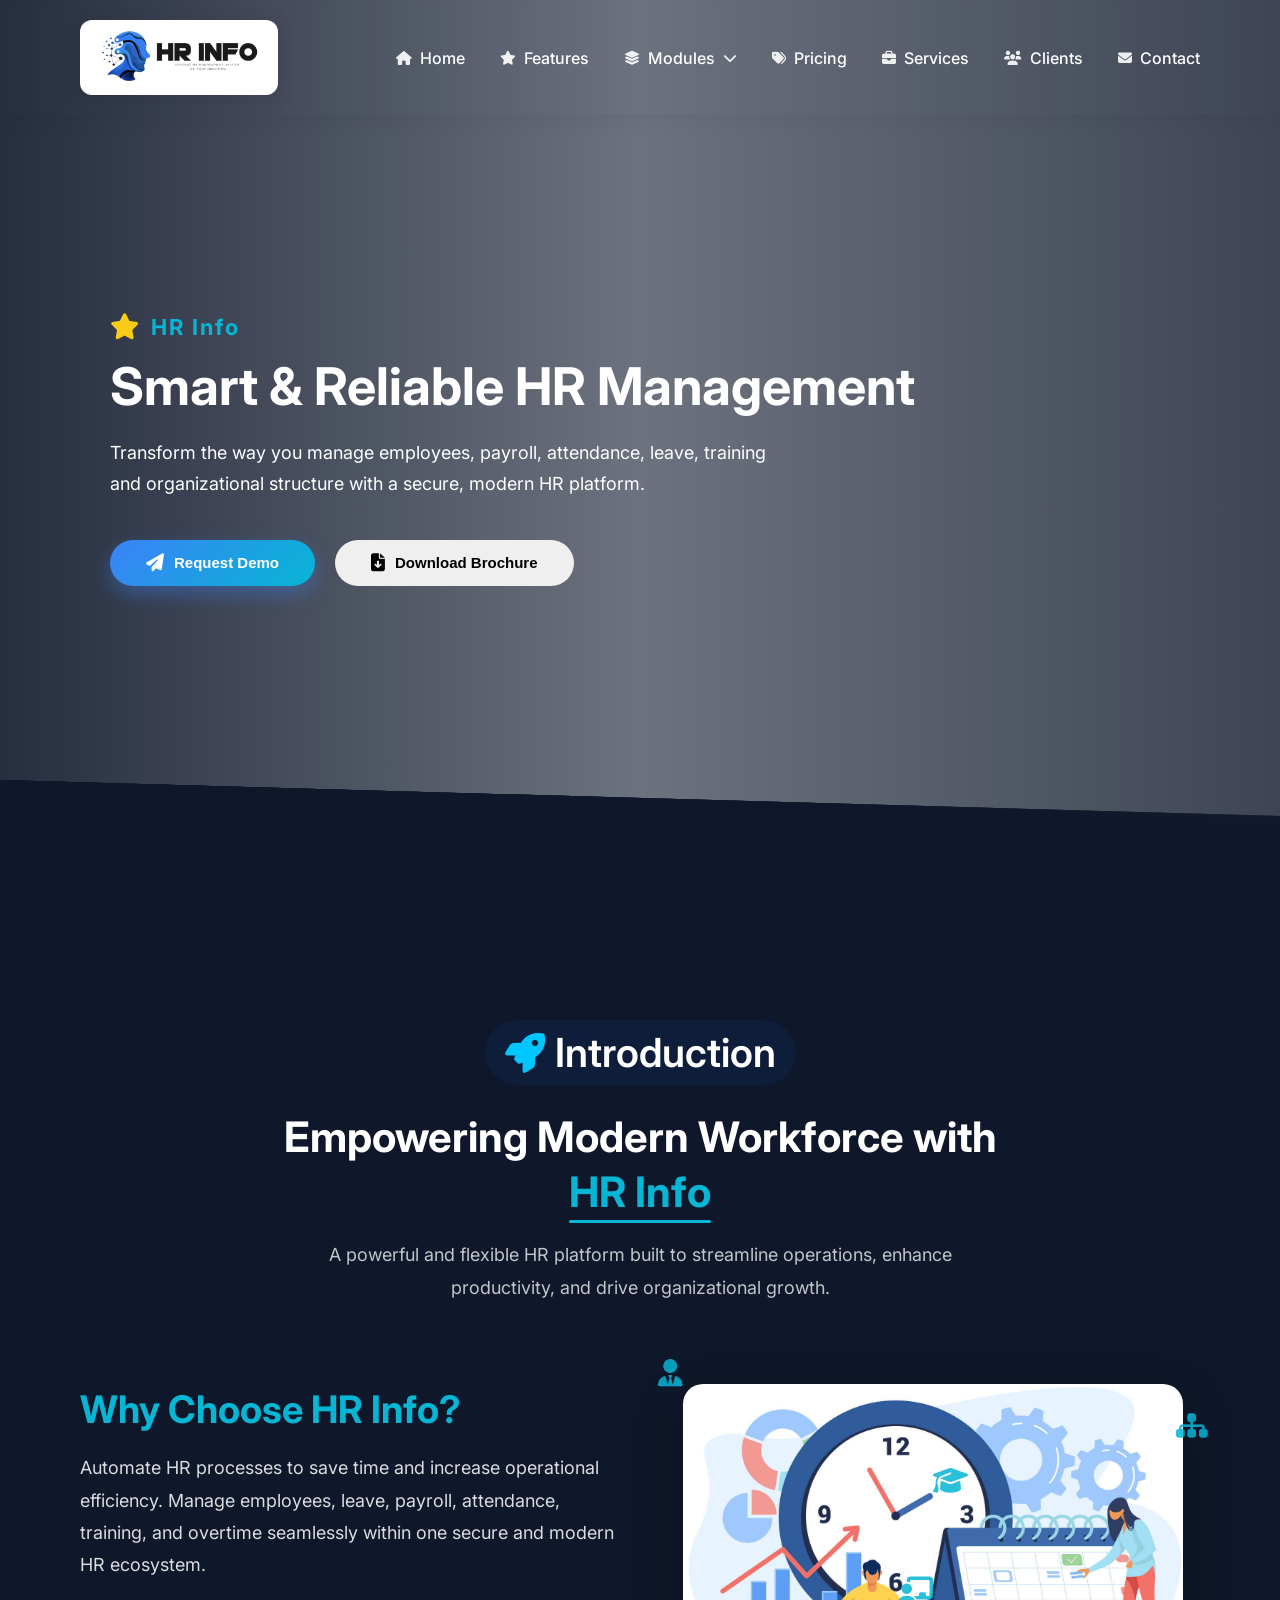
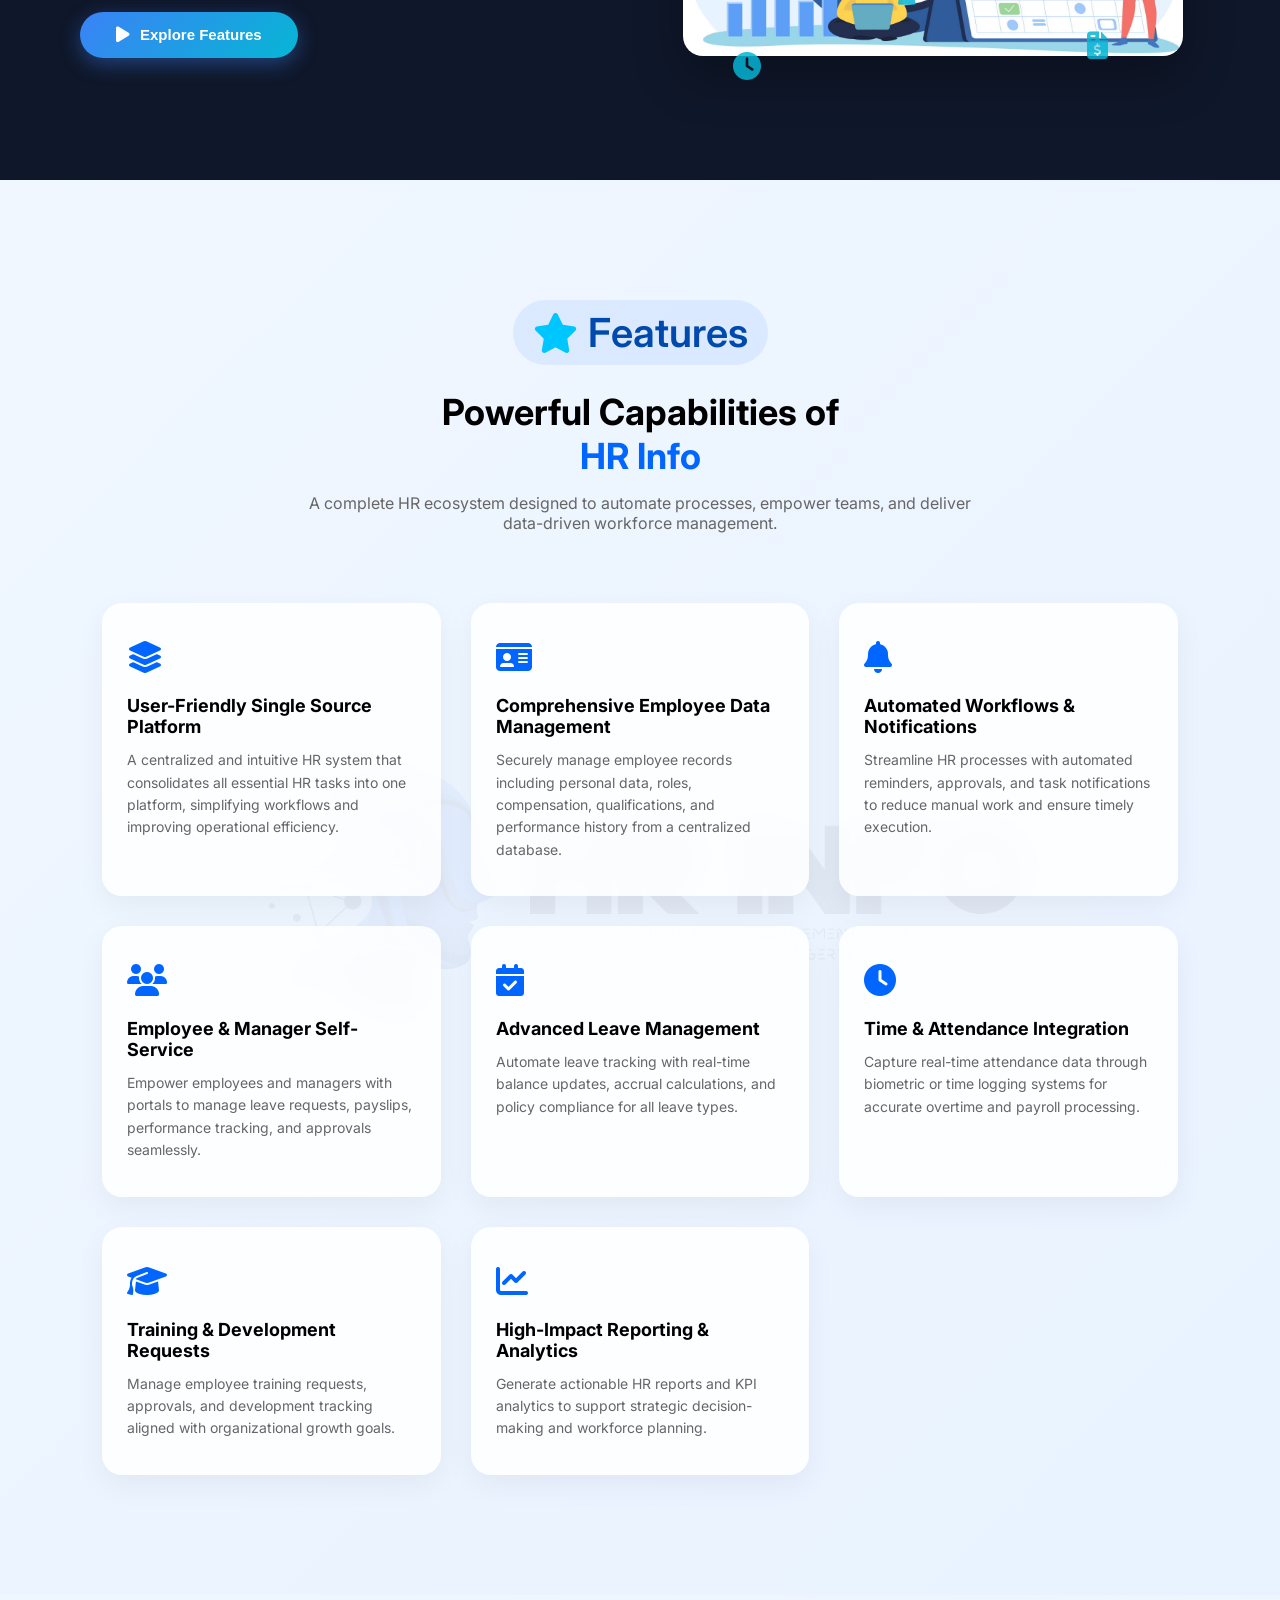
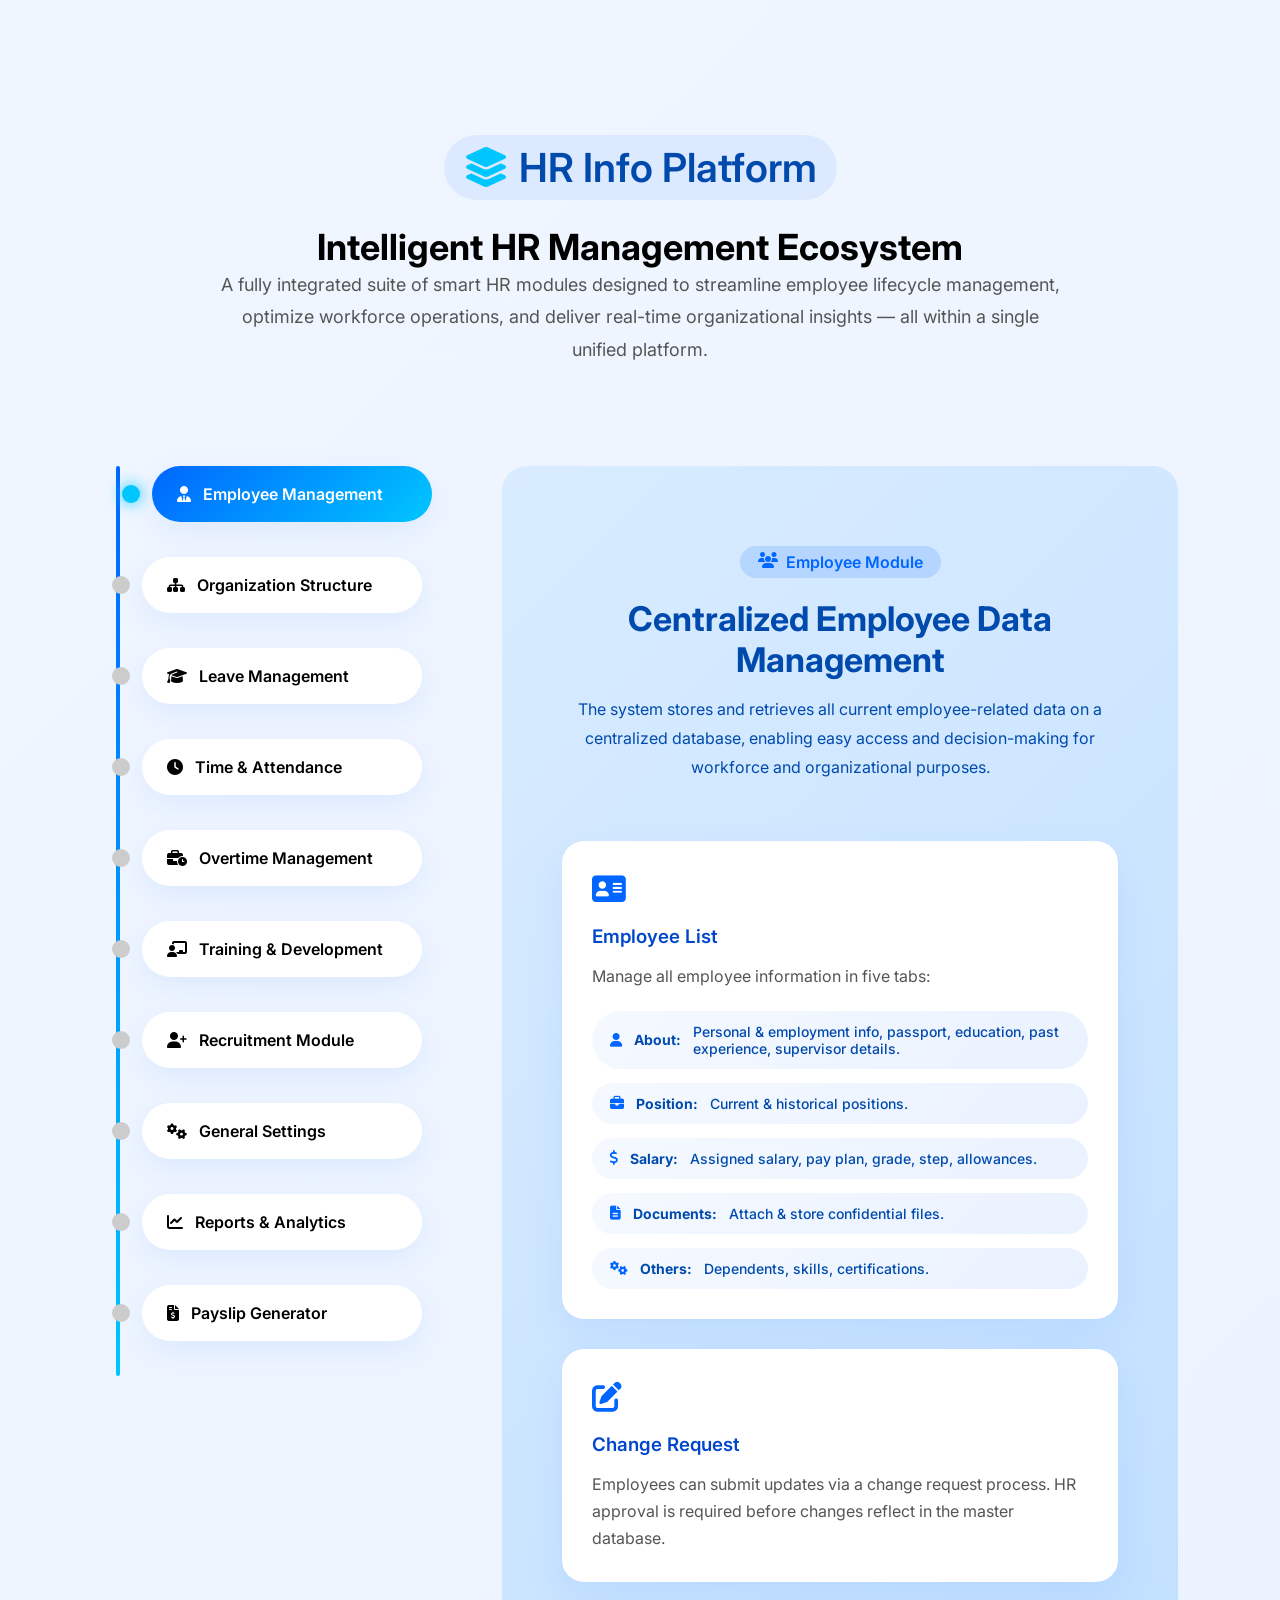
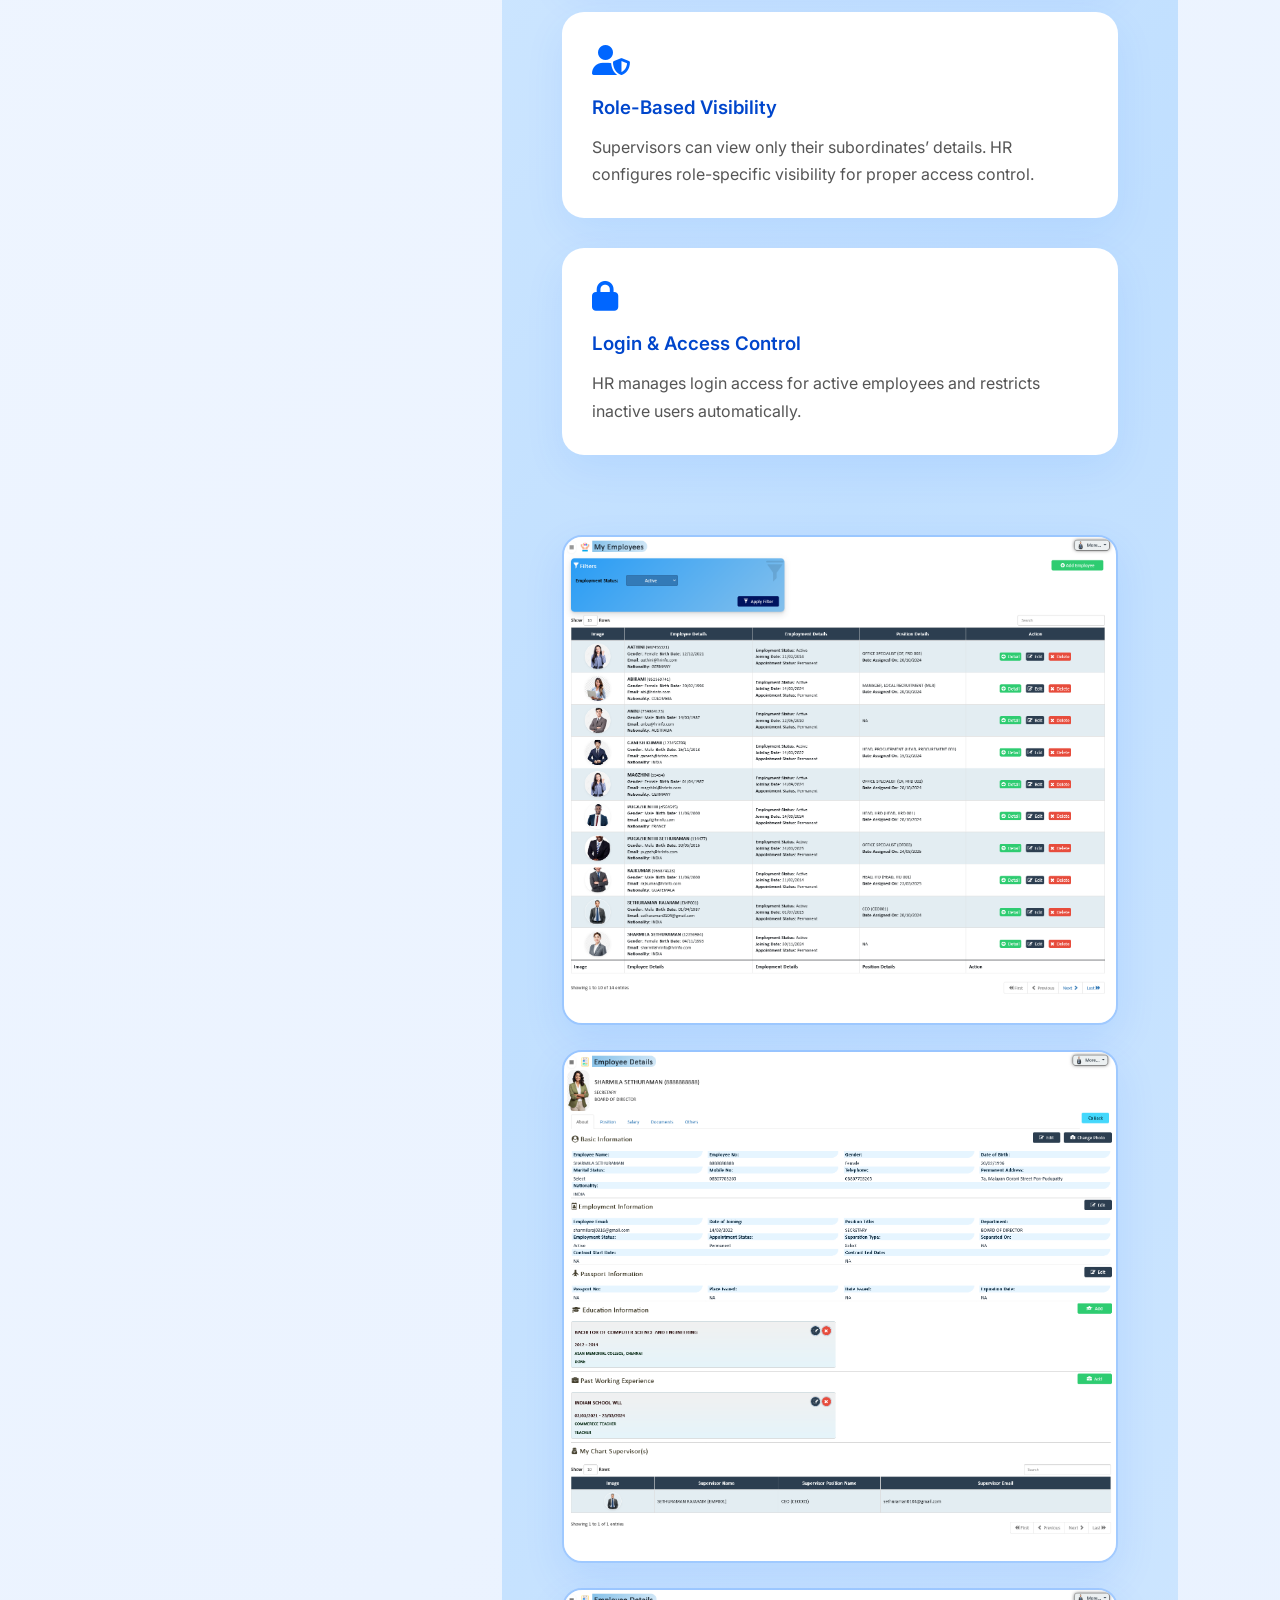
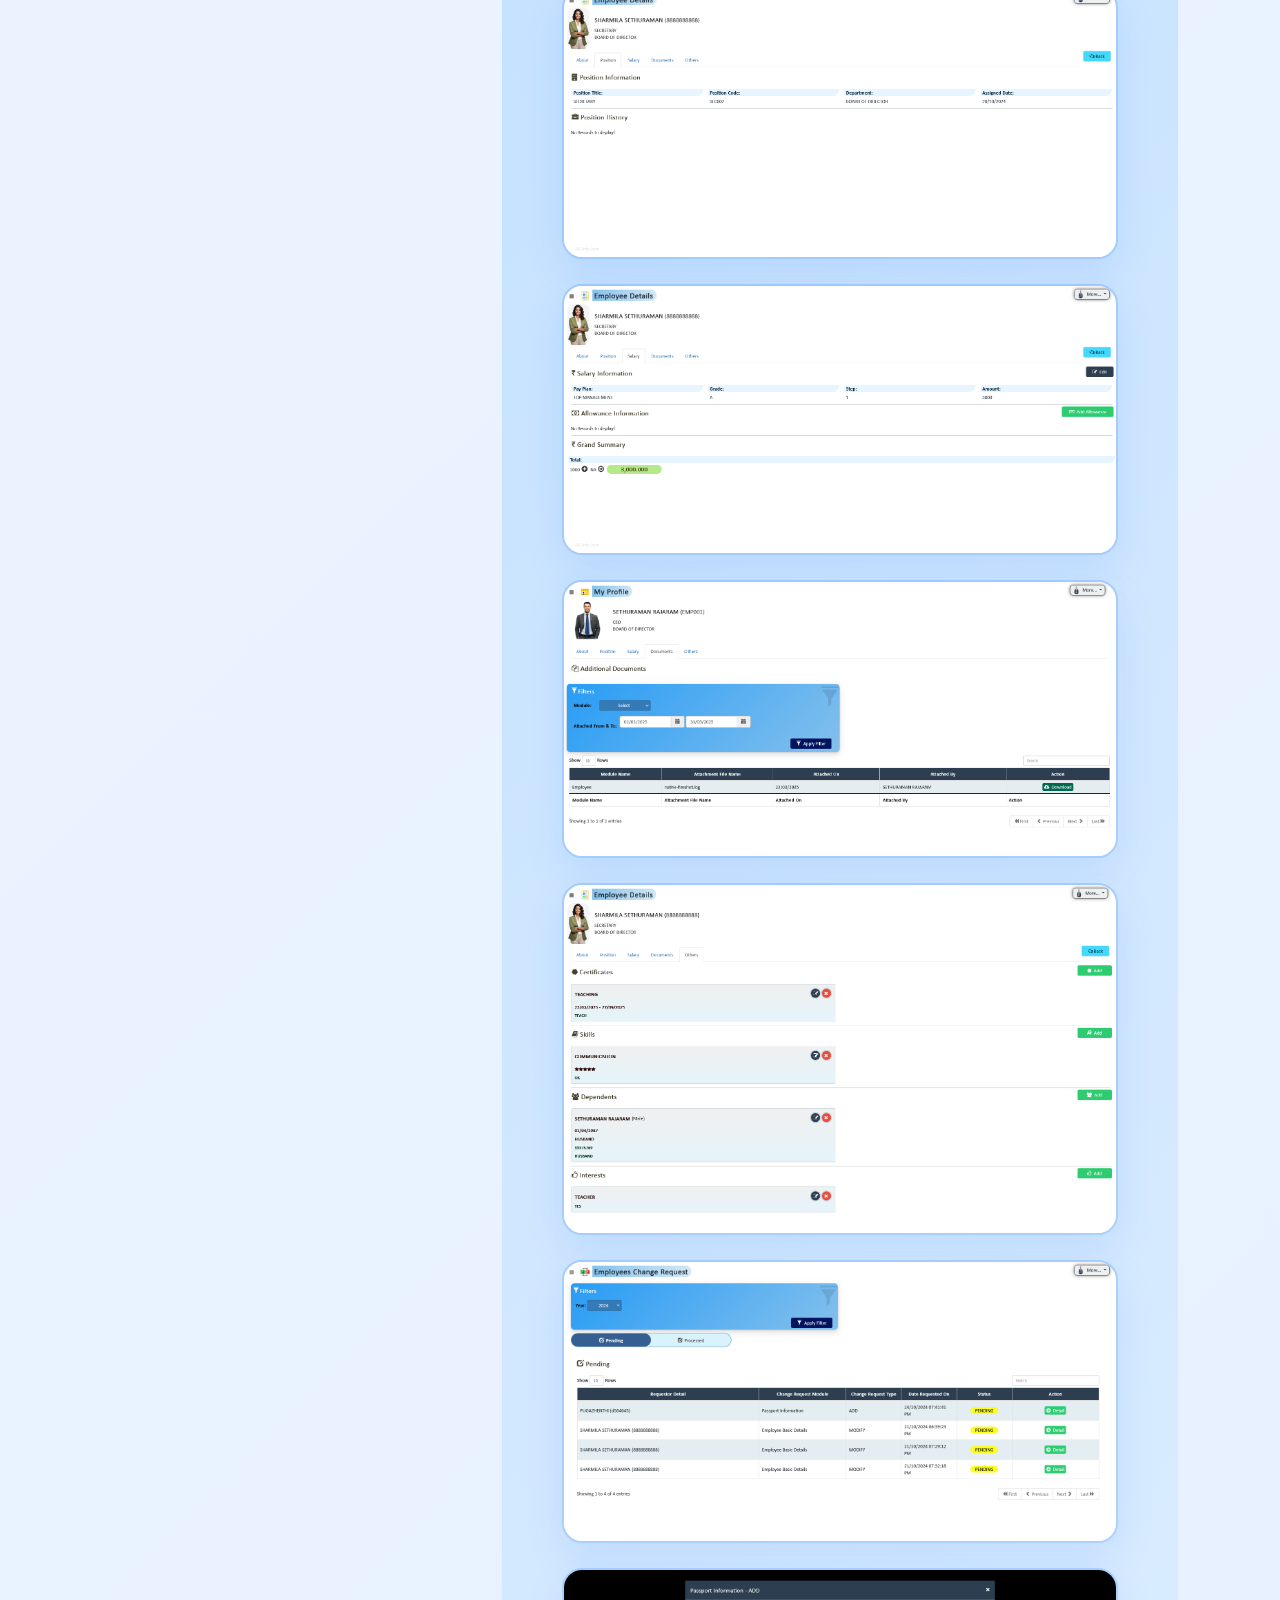
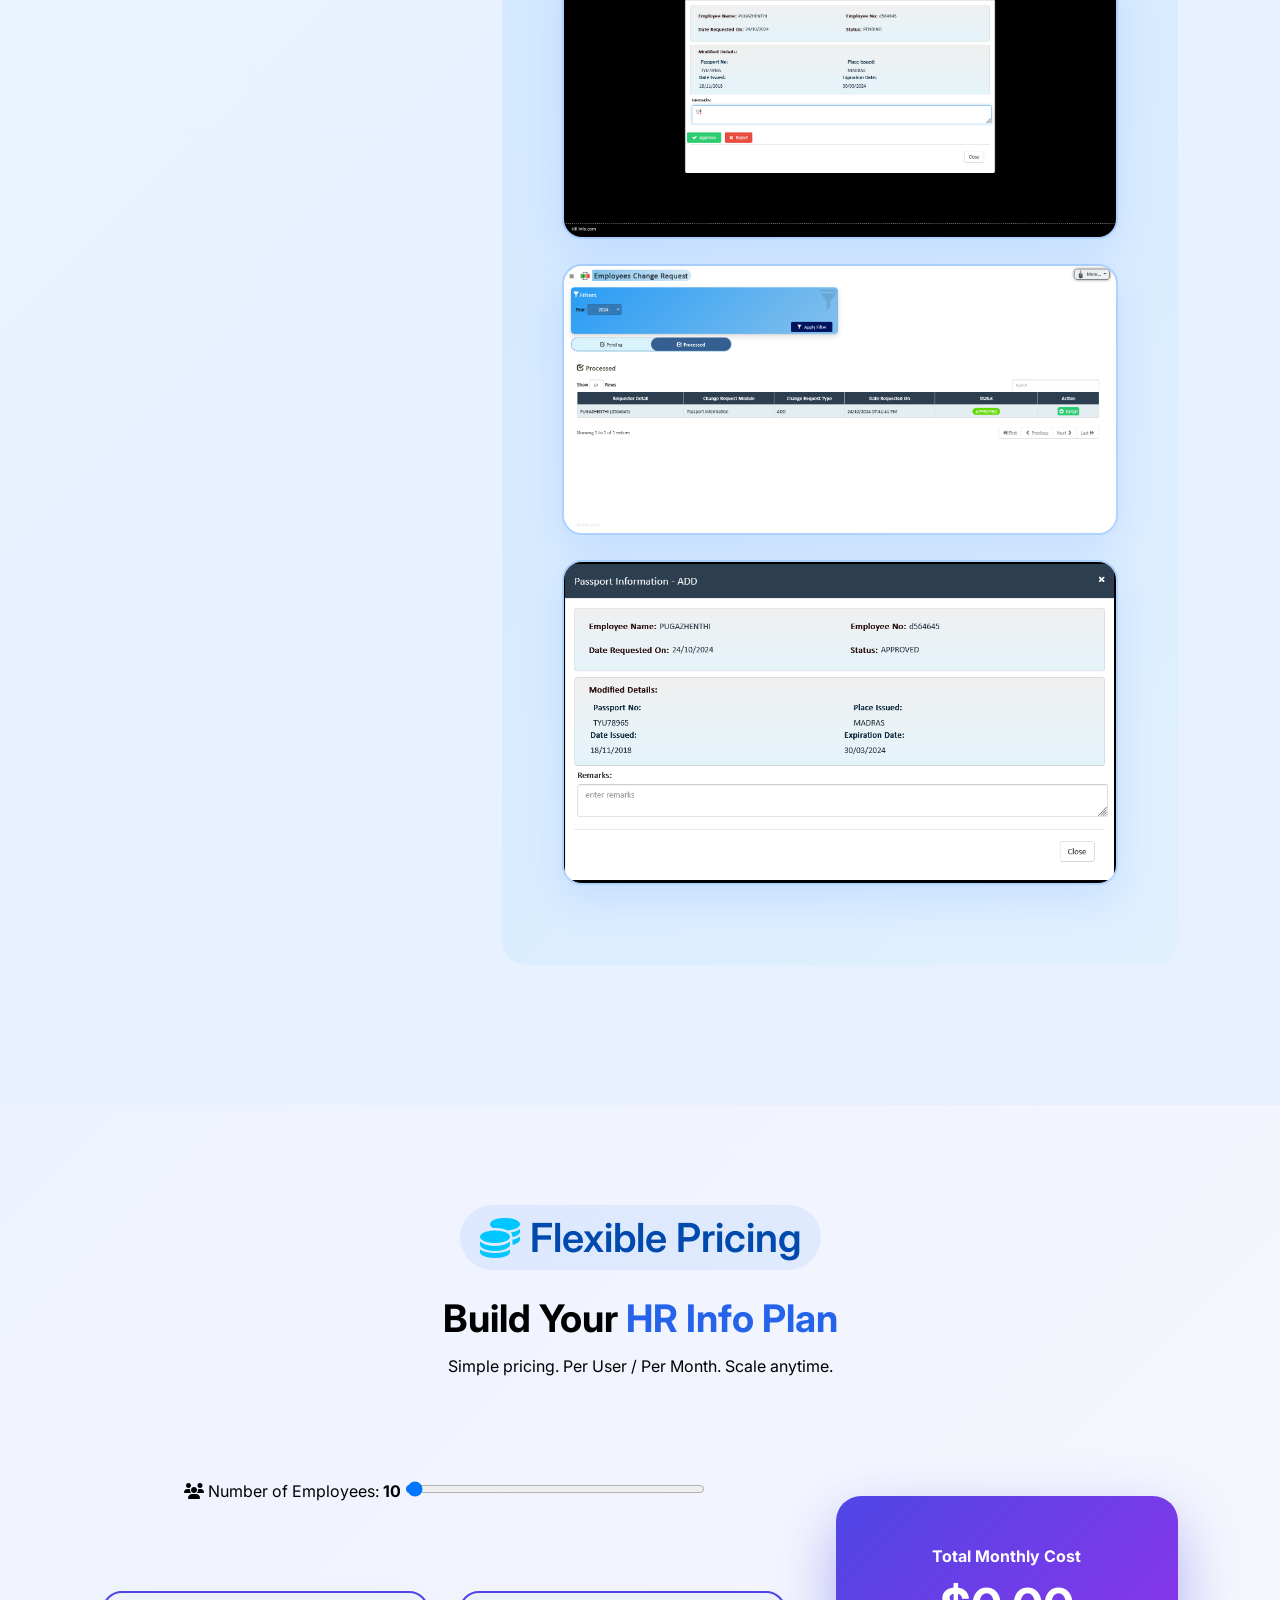
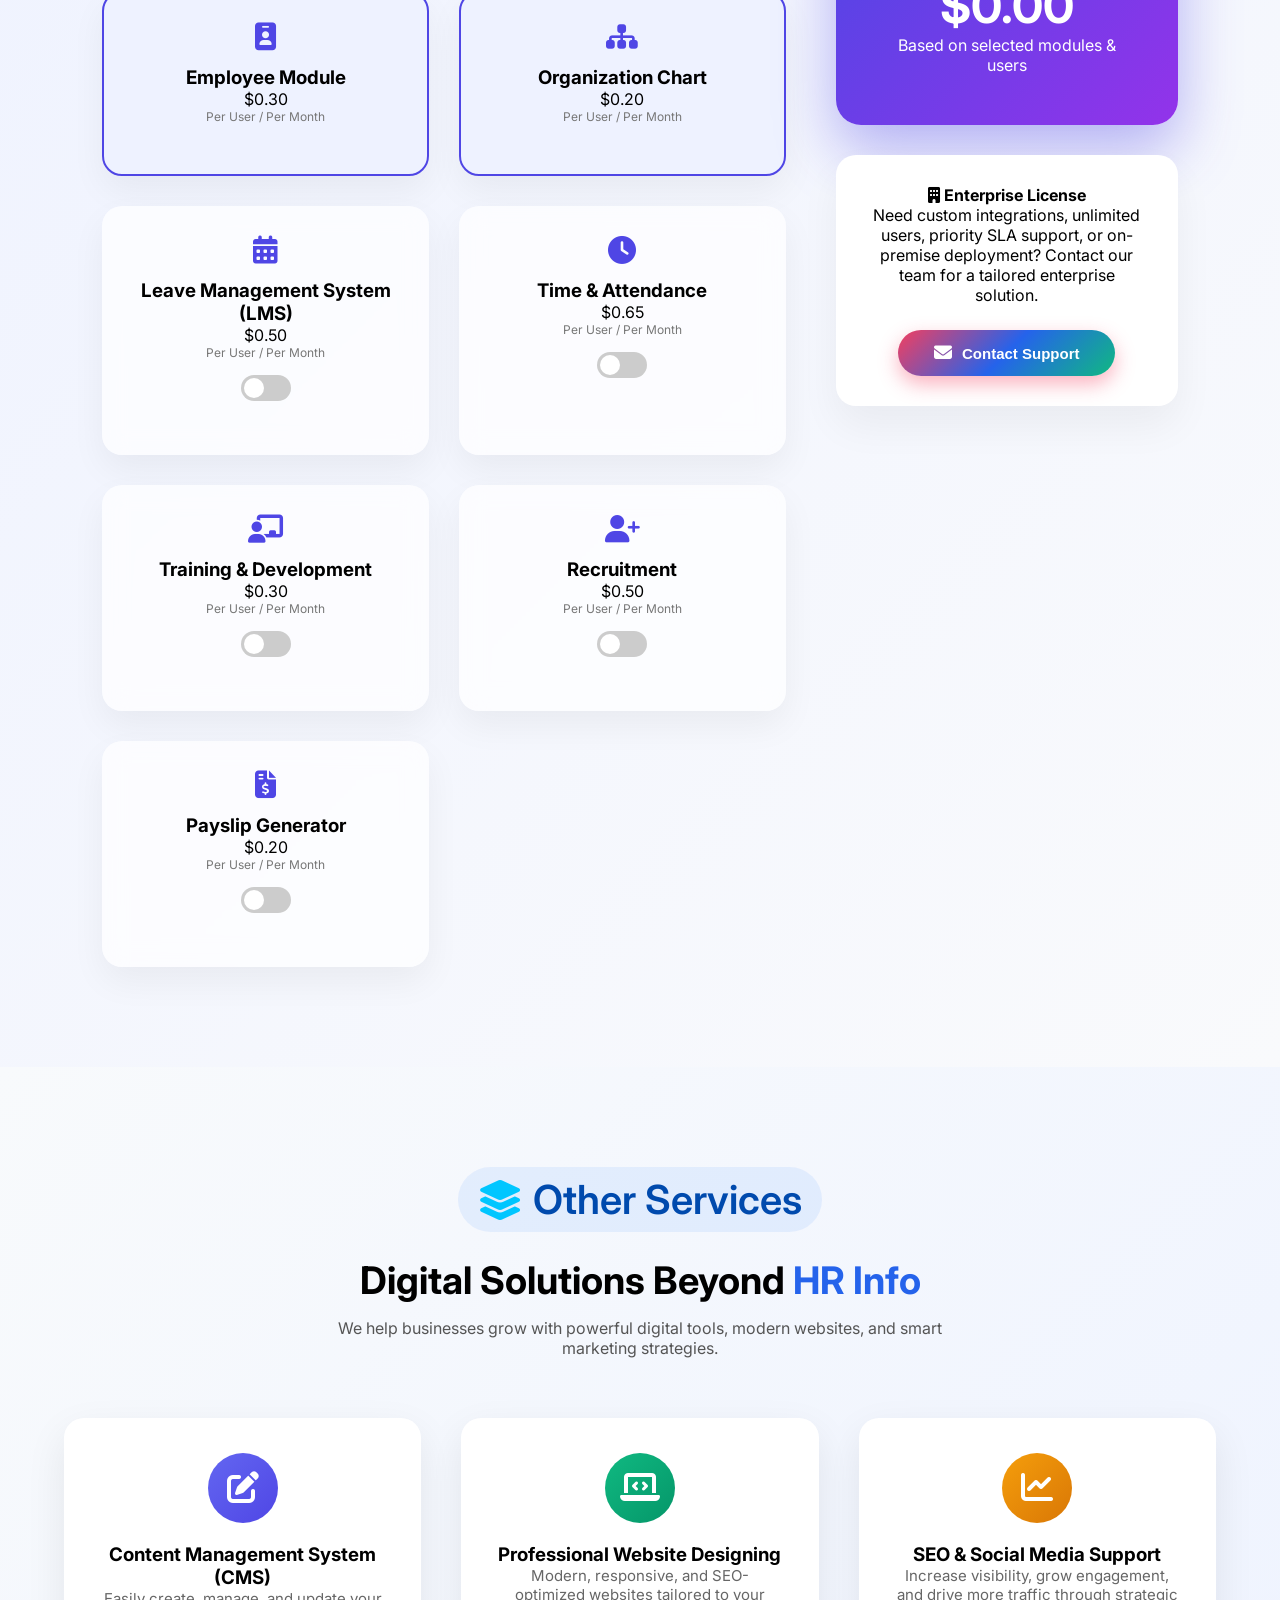
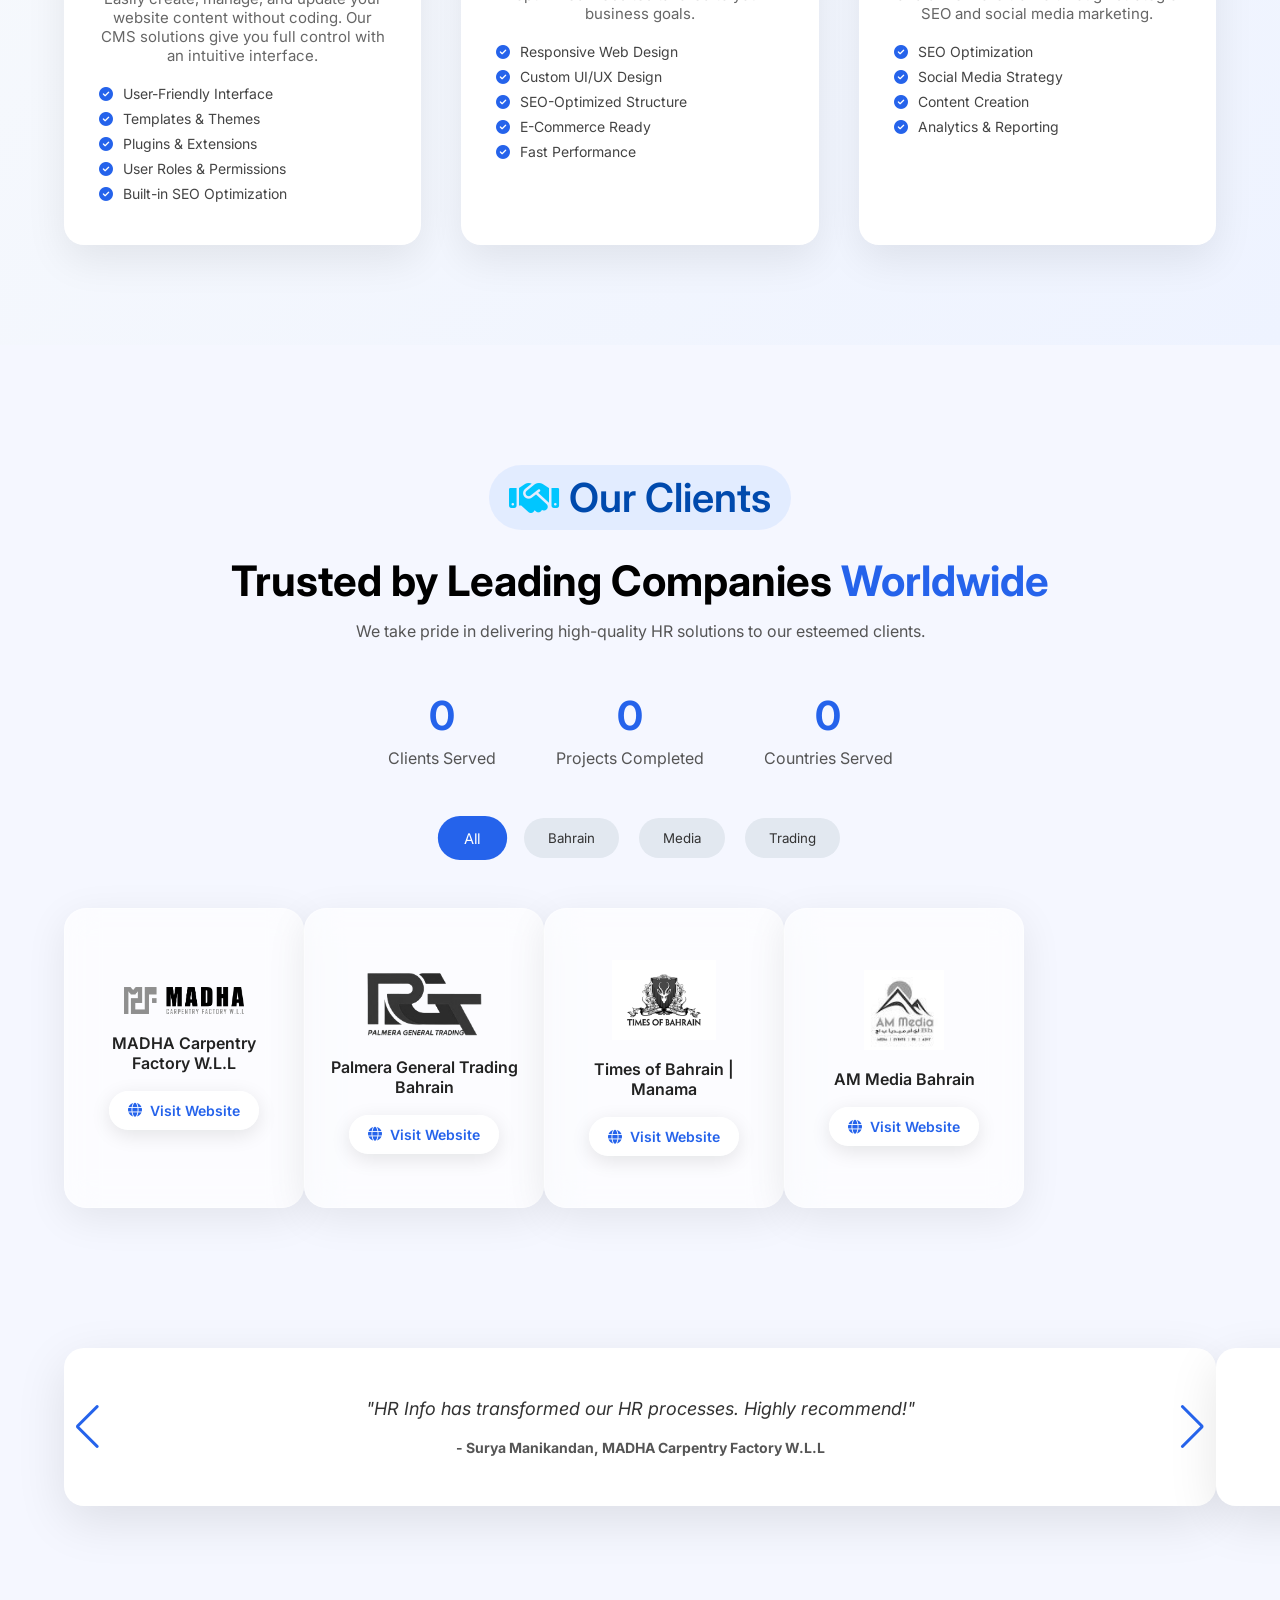
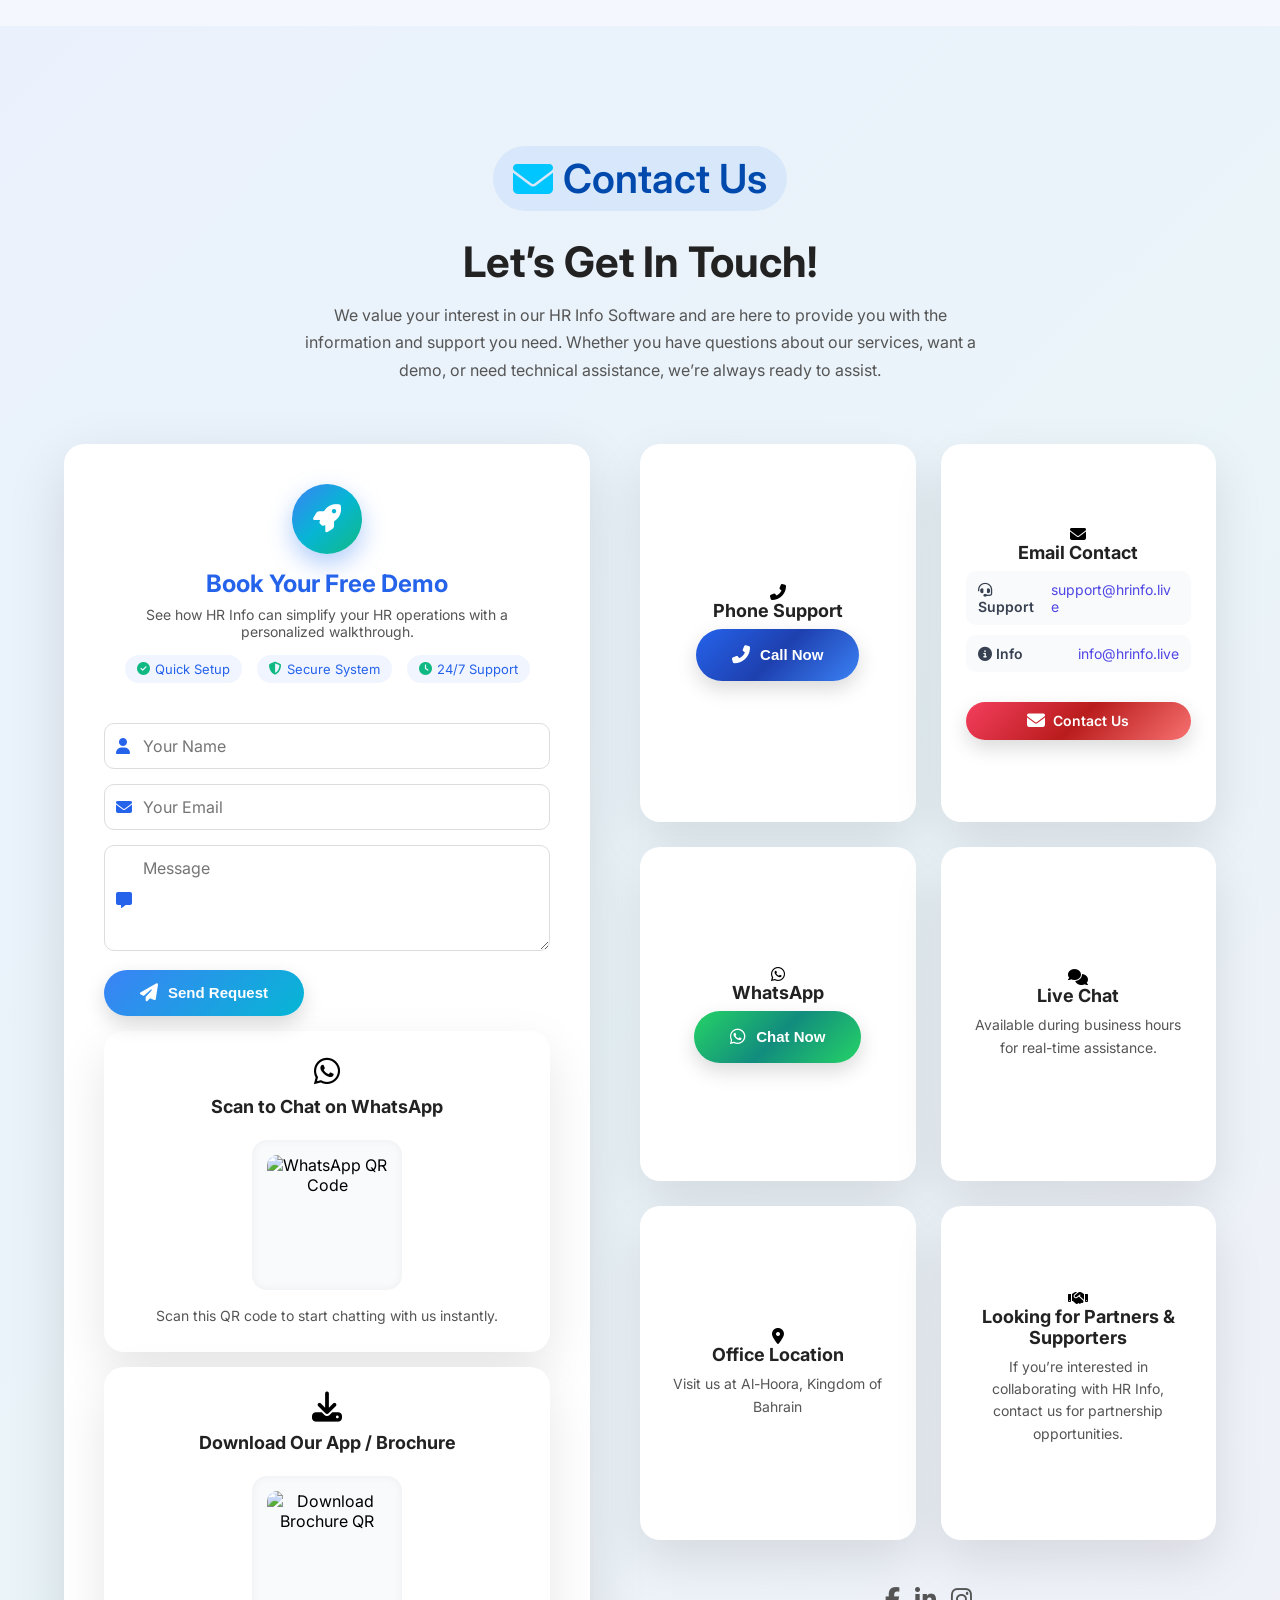
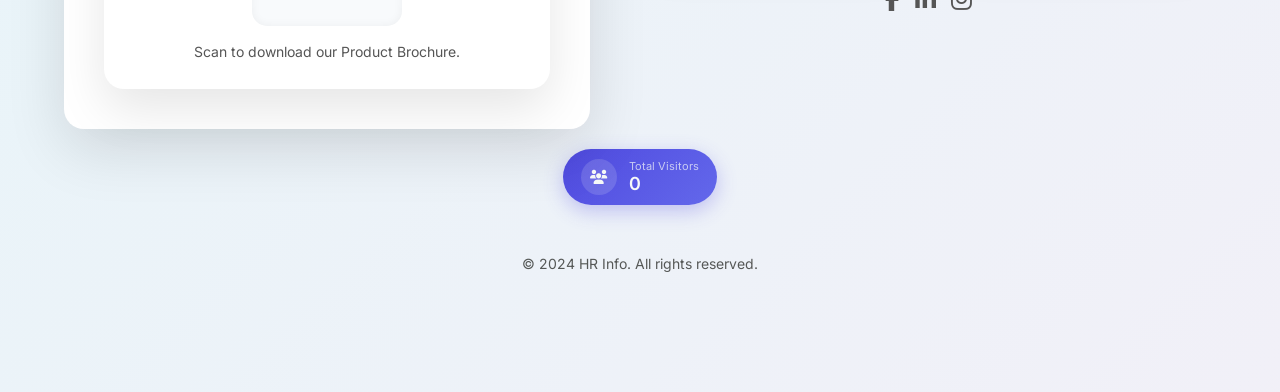
==== commit 40453f44: "Ok Included the visitors count" ====
--- a/index.html
+++ b/index.html
@@ -2588,6 +2588,19 @@
       </div>
     </div>
 
+
+    <div class="footer-visitors">
+  <div class="visitor-box">
+    <div class="visitor-icon">
+      <i class="fas fa-users"></i>
+    </div>
+    <div class="visitor-content">
+      <span class="visitor-label">Total Visitors</span>
+      <span class="visitor-count" id="visitorCount">0</span>
+    </div>
+  </div>
+</div>
+
     <div class="contact-footer">
       <p>&copy; 2024 HR Info. All rights reserved.</p>
     </div>
@@ -2600,6 +2613,8 @@
     <img class="modal-content" id="modal-img">
     <div id="caption"></div>
   </div>
+
+  
   <button id="scrollTopBtn" title="Go to top">
     <i class="fas fa-arrow-up"></i>
   </button>
@@ -2668,6 +2683,9 @@
   </script>
   <script src="https://cdn.jsdelivr.net/npm/swiper/swiper-bundle.min.js"></script>
   <script src="https://cdn.jsdelivr.net/npm/tsparticles@2/tsparticles.bundle.min.js"></script>
+  <!-- Firebase SDK -->
+<script src="https://www.gstatic.com/firebasejs/9.22.2/firebase-app-compat.js"></script>
+<script src="https://www.gstatic.com/firebasejs/9.22.2/firebase-database-compat.js"></script>
   <script src="script.js"></script>
 </body>
 
--- a/style.css
+++ b/style.css
@@ -2481,4 +2481,65 @@
 #priceBreakdown strong {
   font-weight: 600;
   color: #4f46e5;
+}
+
+.footer-visitors {
+  display: flex;
+  justify-content: center;
+  margin-top: 20px;
+}
+
+/* Main box */
+.visitor-box {
+  display: flex;
+  align-items: center;
+  gap: 12px;
+  padding: 10px 18px;
+  border-radius: 40px;
+
+  /* MATCH YOUR SITE */
+  background: linear-gradient(135deg, #4f46e5, #6366f1);
+
+  box-shadow: 0 6px 20px rgba(79, 70, 229, 0.3);
+  transition: all 0.3s ease;
+}
+
+/* Hover effect */
+.visitor-box:hover {
+  transform: translateY(-3px) scale(1.03);
+  box-shadow: 0 10px 30px rgba(79, 70, 229, 0.5);
+}
+
+/* Icon */
+.visitor-icon {
+  width: 36px;
+  height: 36px;
+  border-radius: 50%;
+
+  background: rgba(255, 255, 255, 0.15);
+
+  display: flex;
+  align-items: center;
+  justify-content: center;
+
+  color: #fff;
+  font-size: 14px;
+}
+
+/* Text */
+.visitor-content {
+  display: flex;
+  flex-direction: column;
+}
+
+.visitor-label {
+  font-size: 11px;
+  color: rgba(255,255,255,0.7);
+}
+
+.visitor-count {
+  font-size: 18px;
+  font-weight: 600;
+  color: #fff;
+  letter-spacing: 1px;
 }
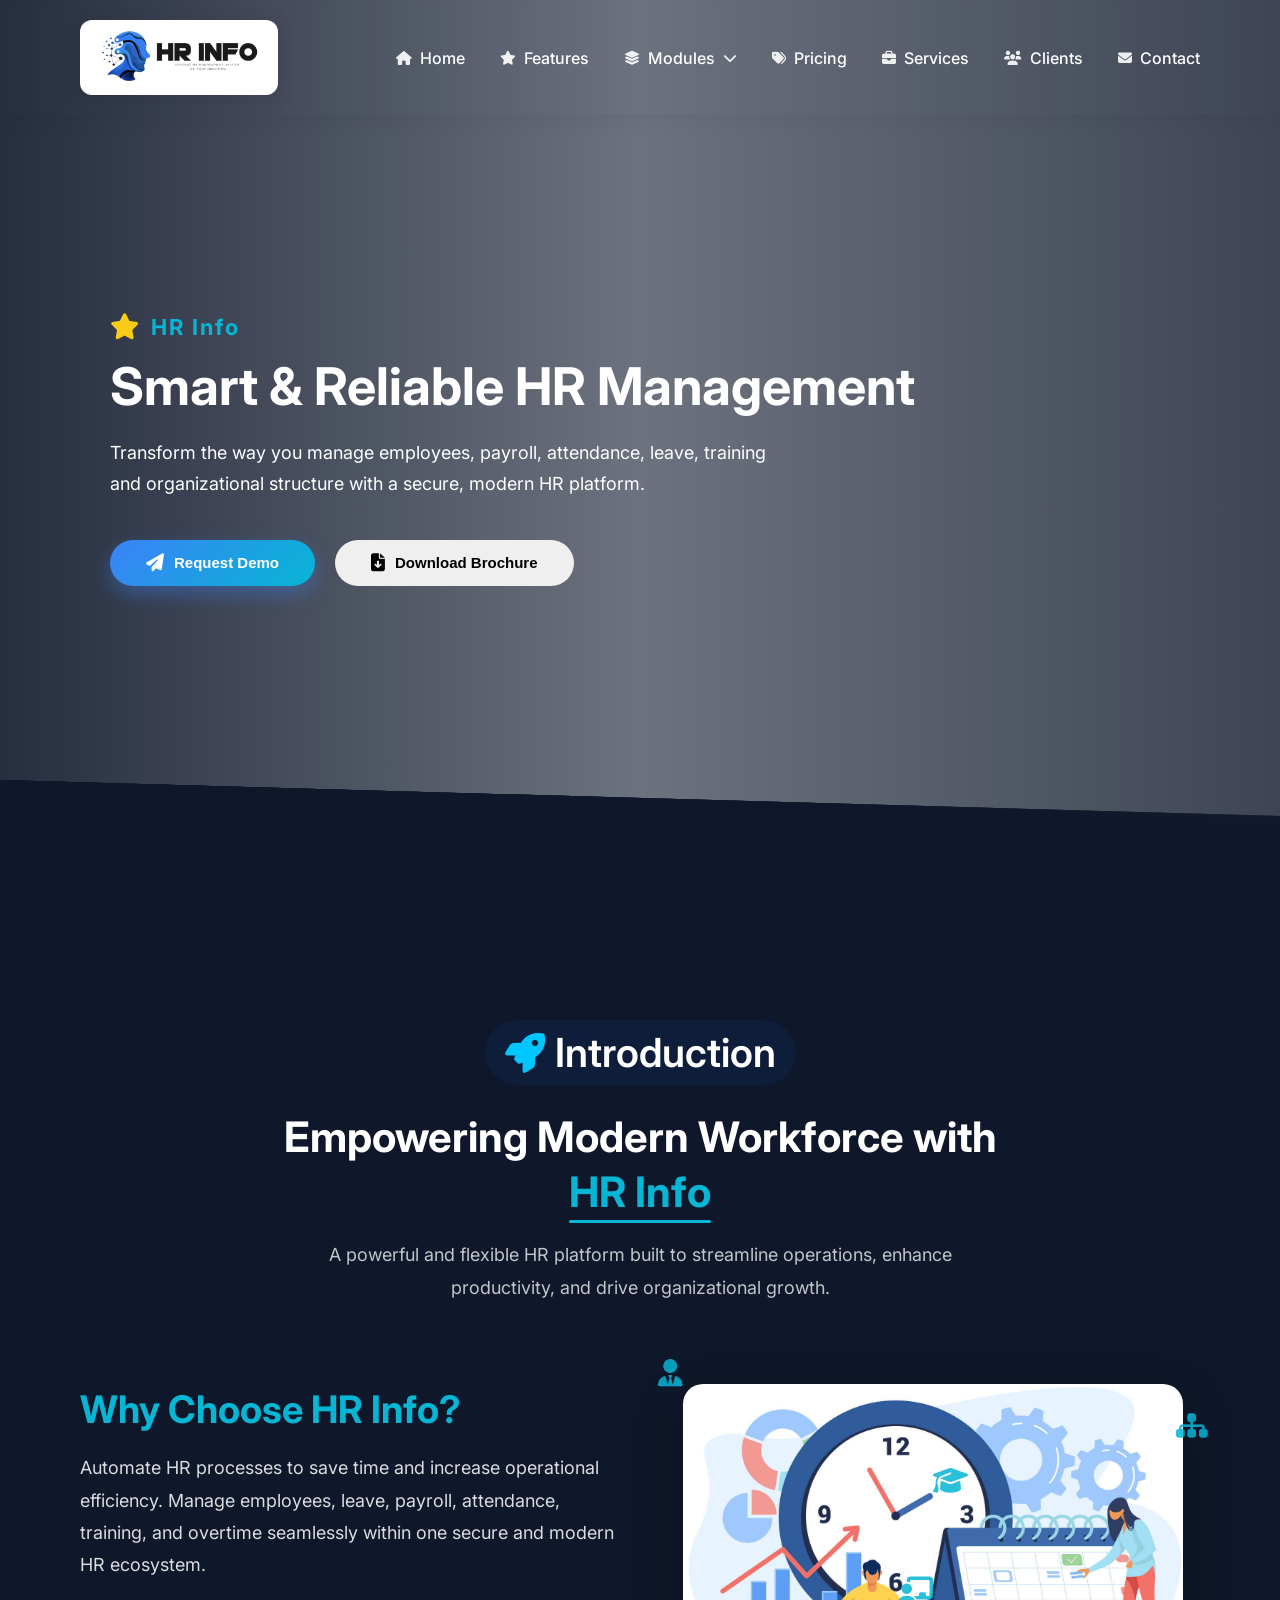
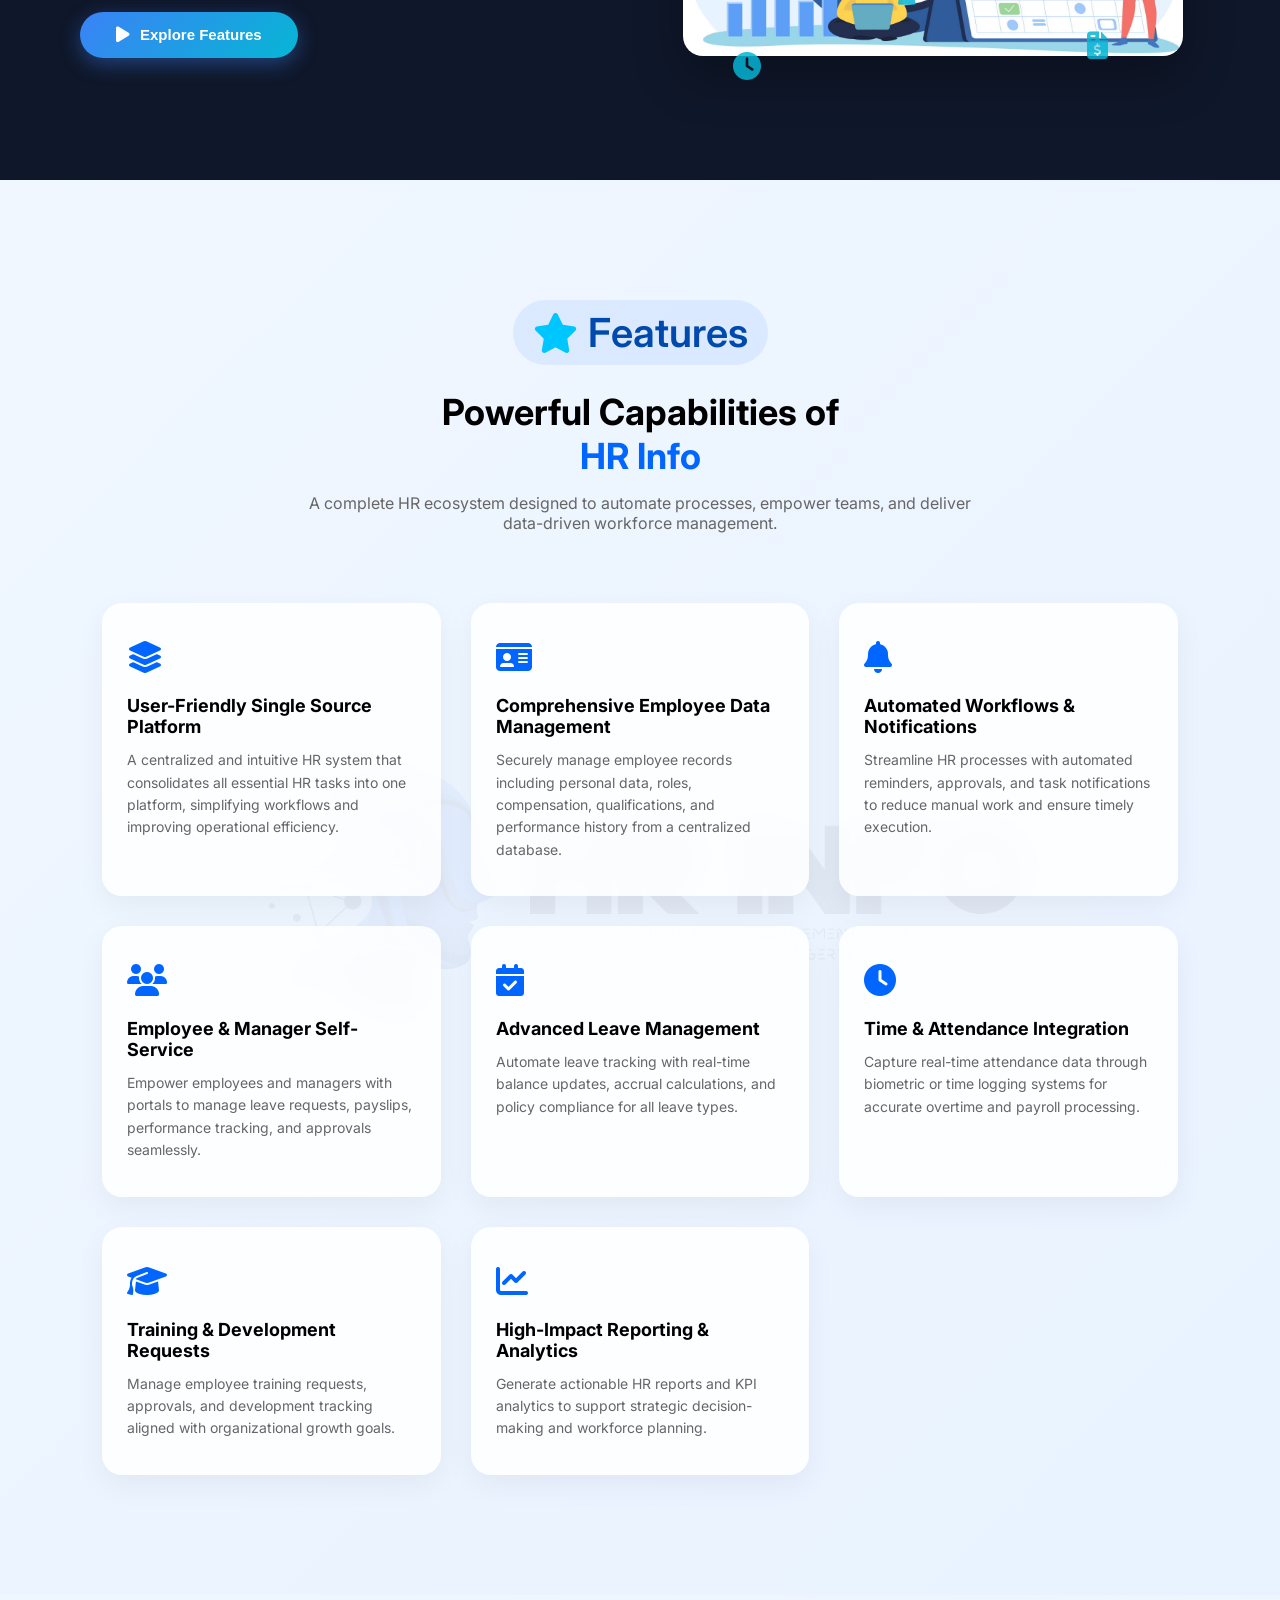
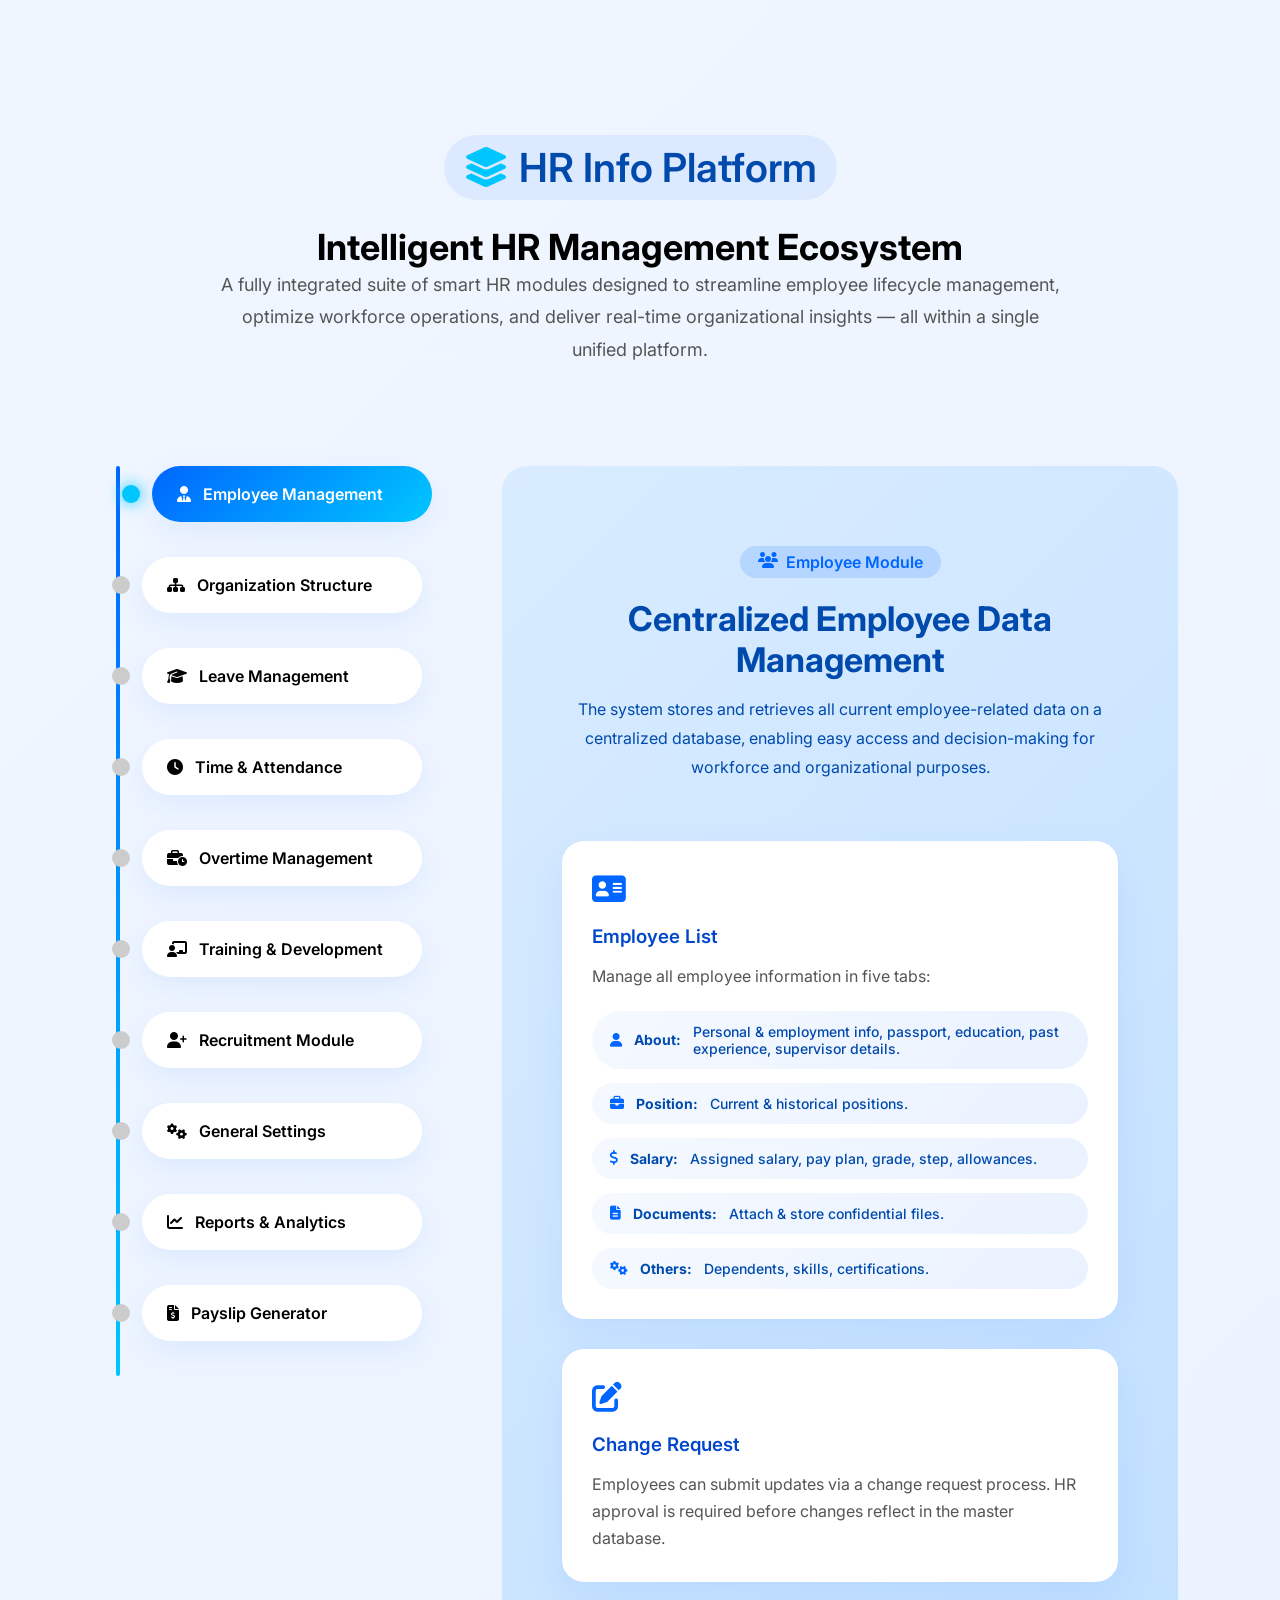
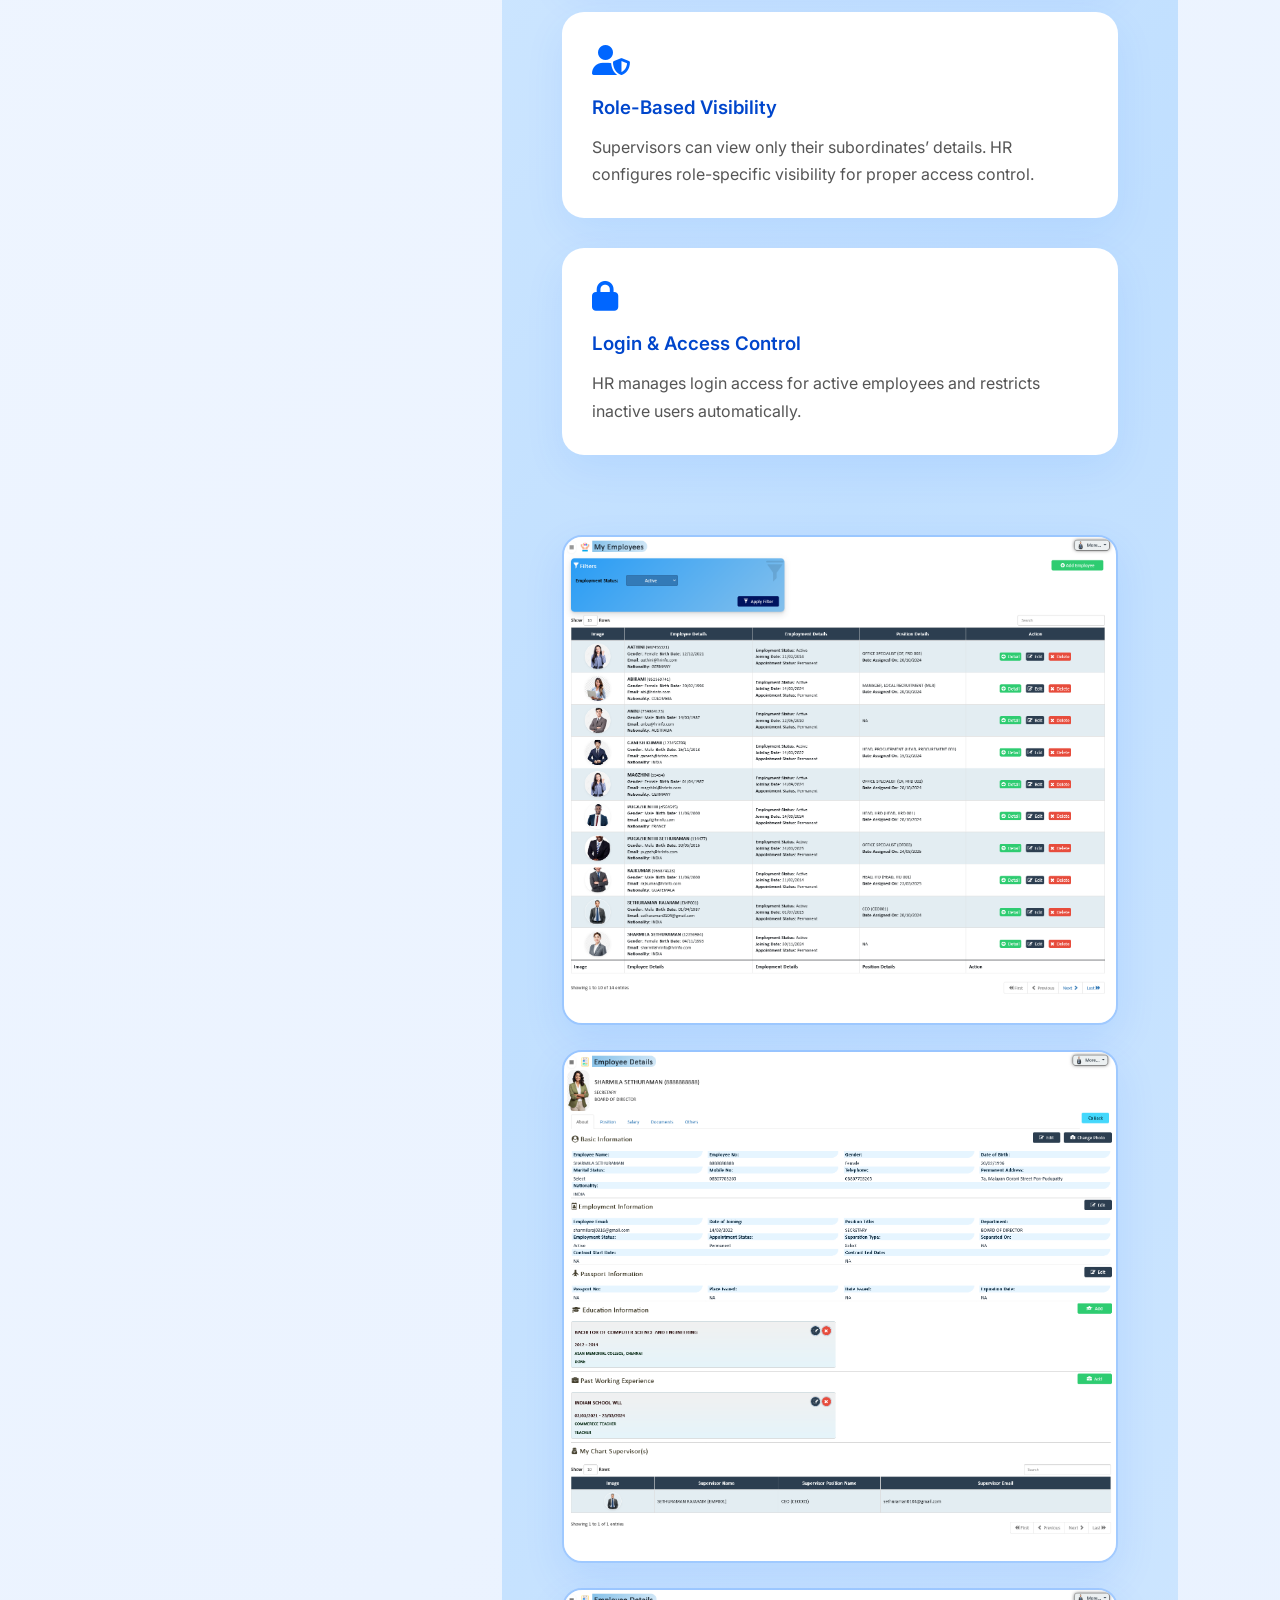
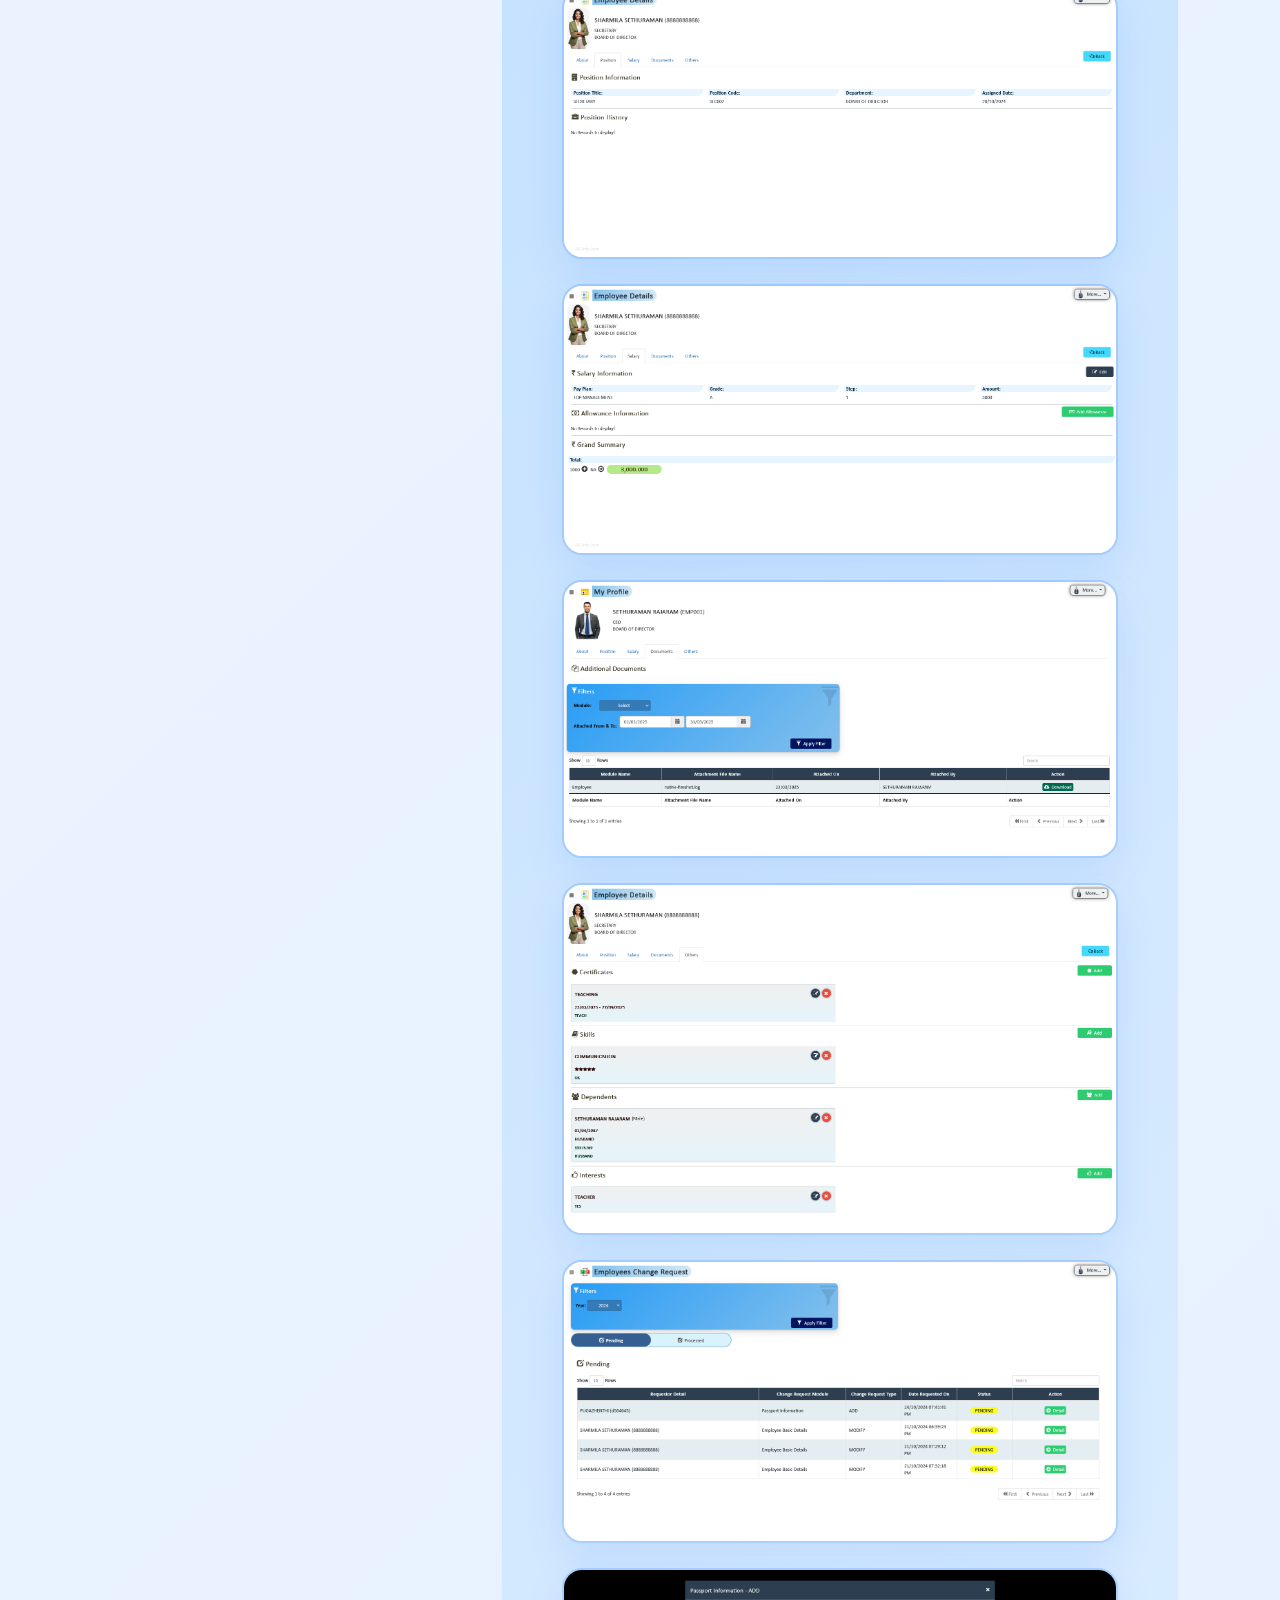
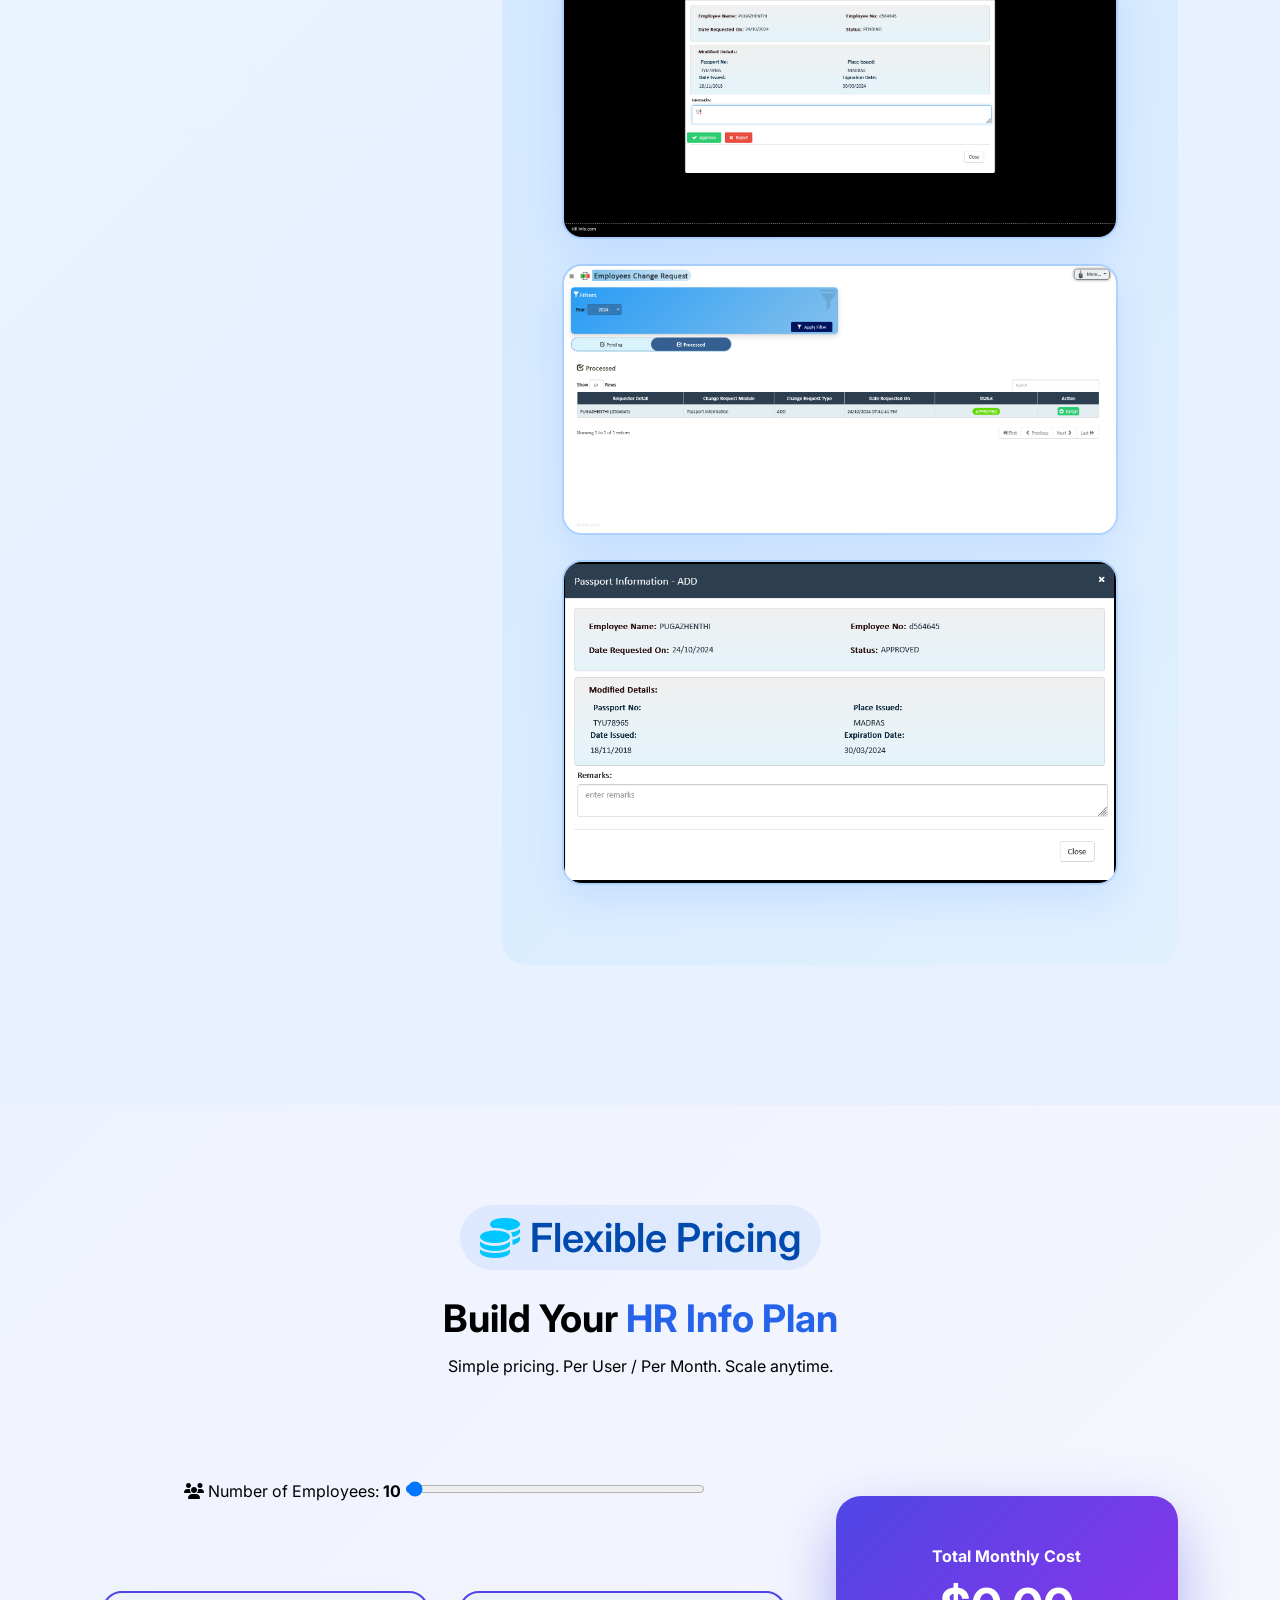
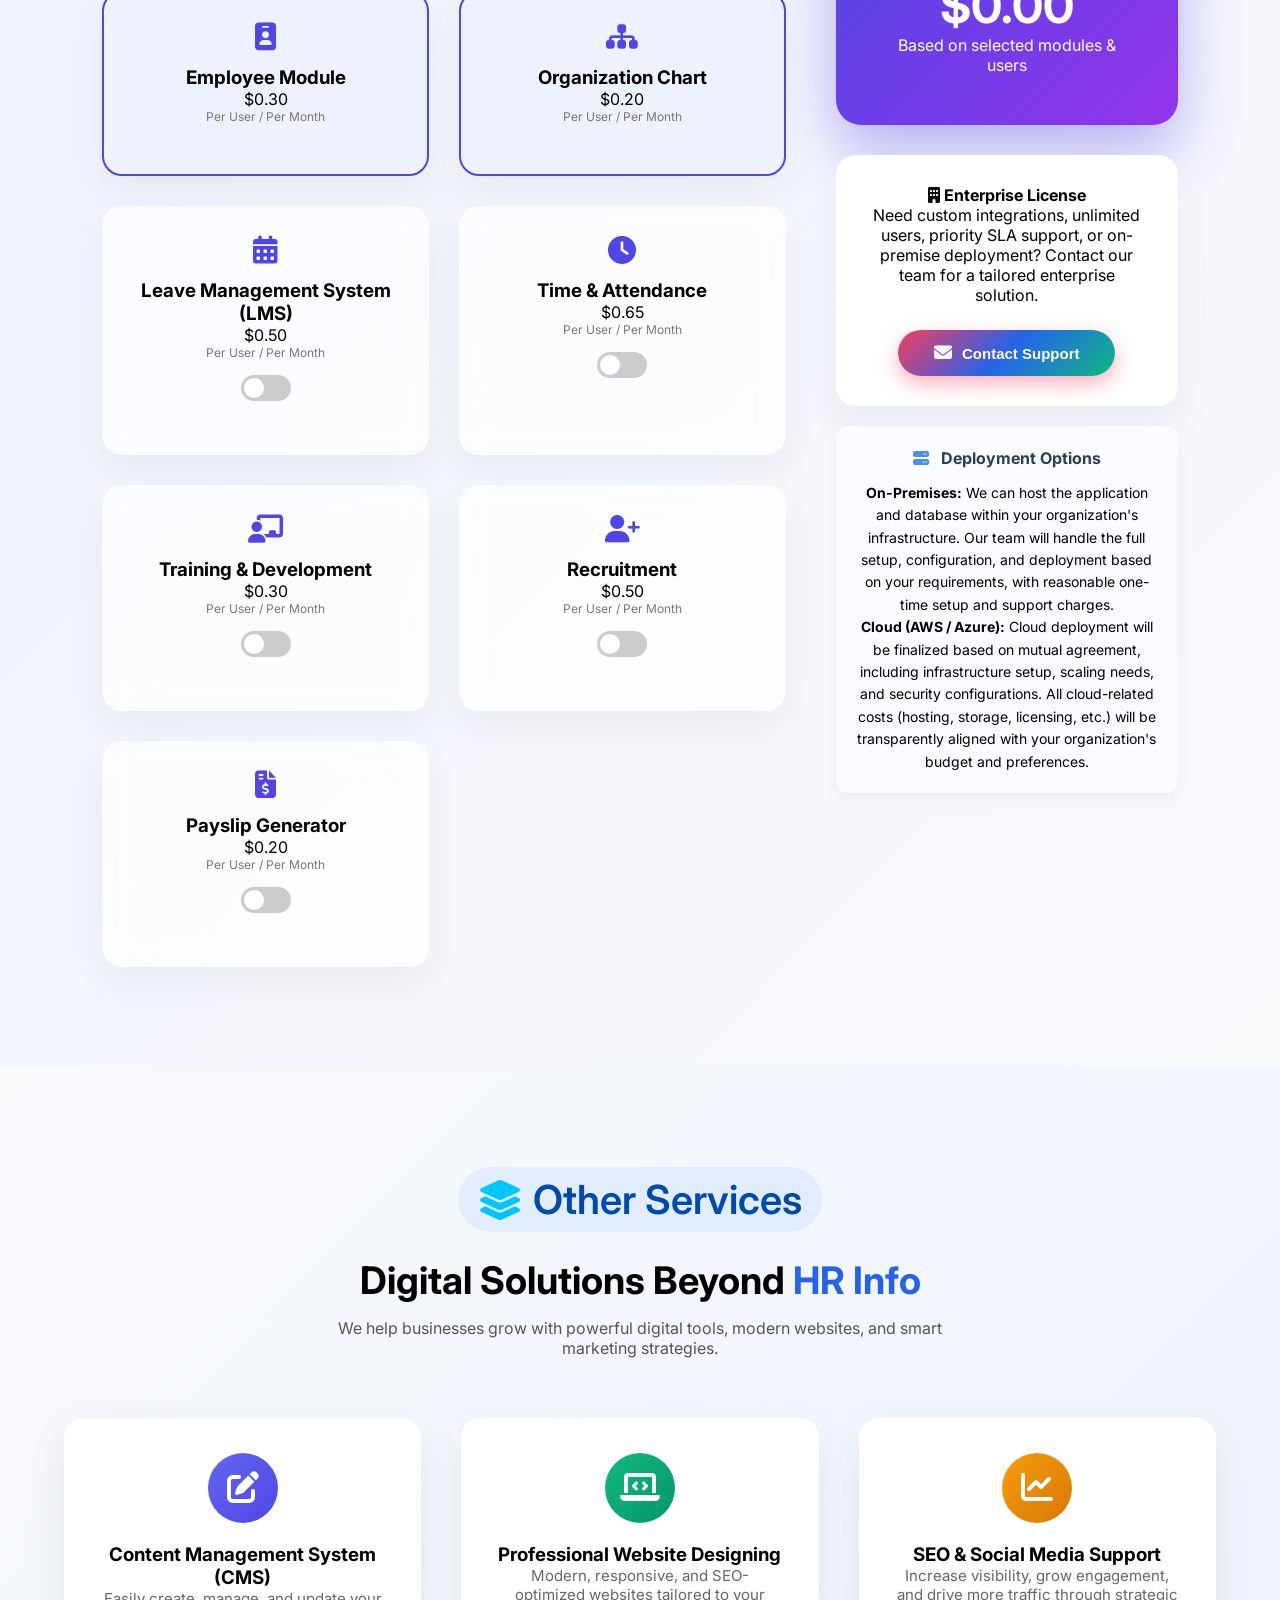
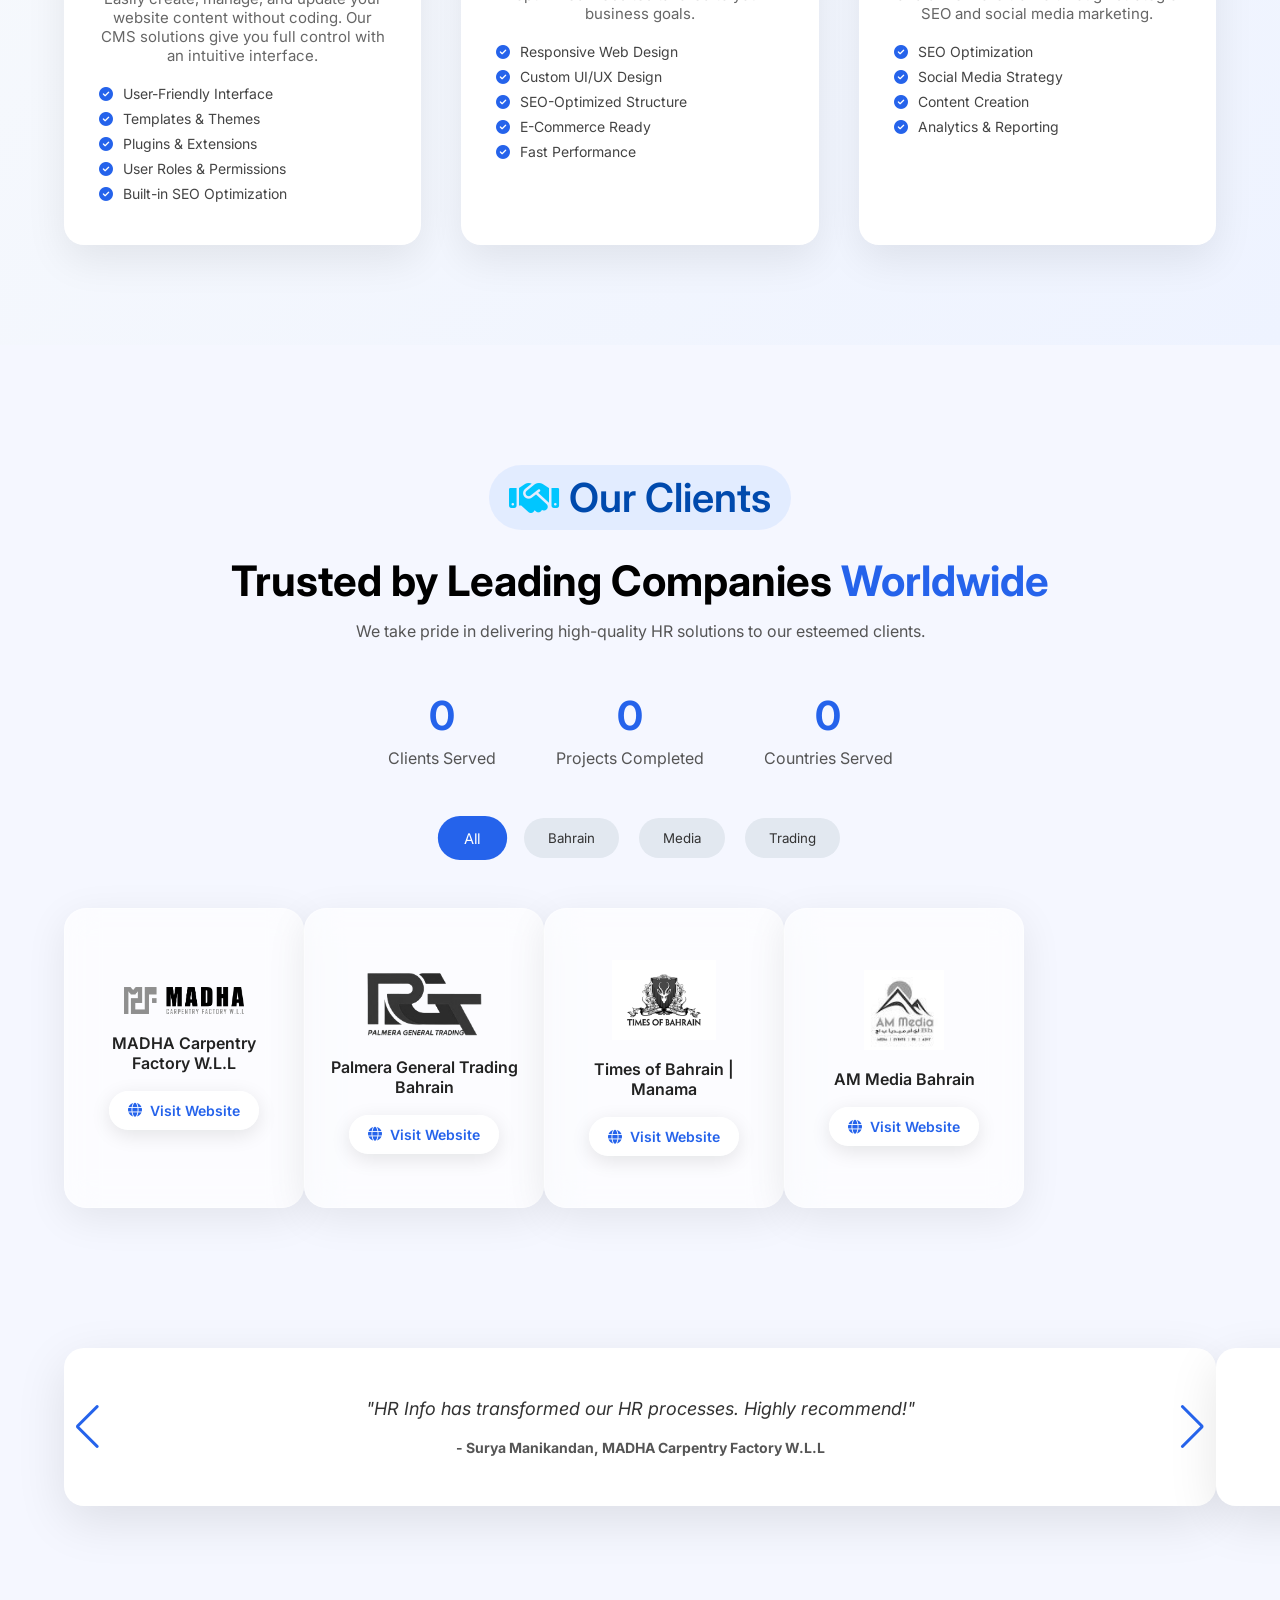
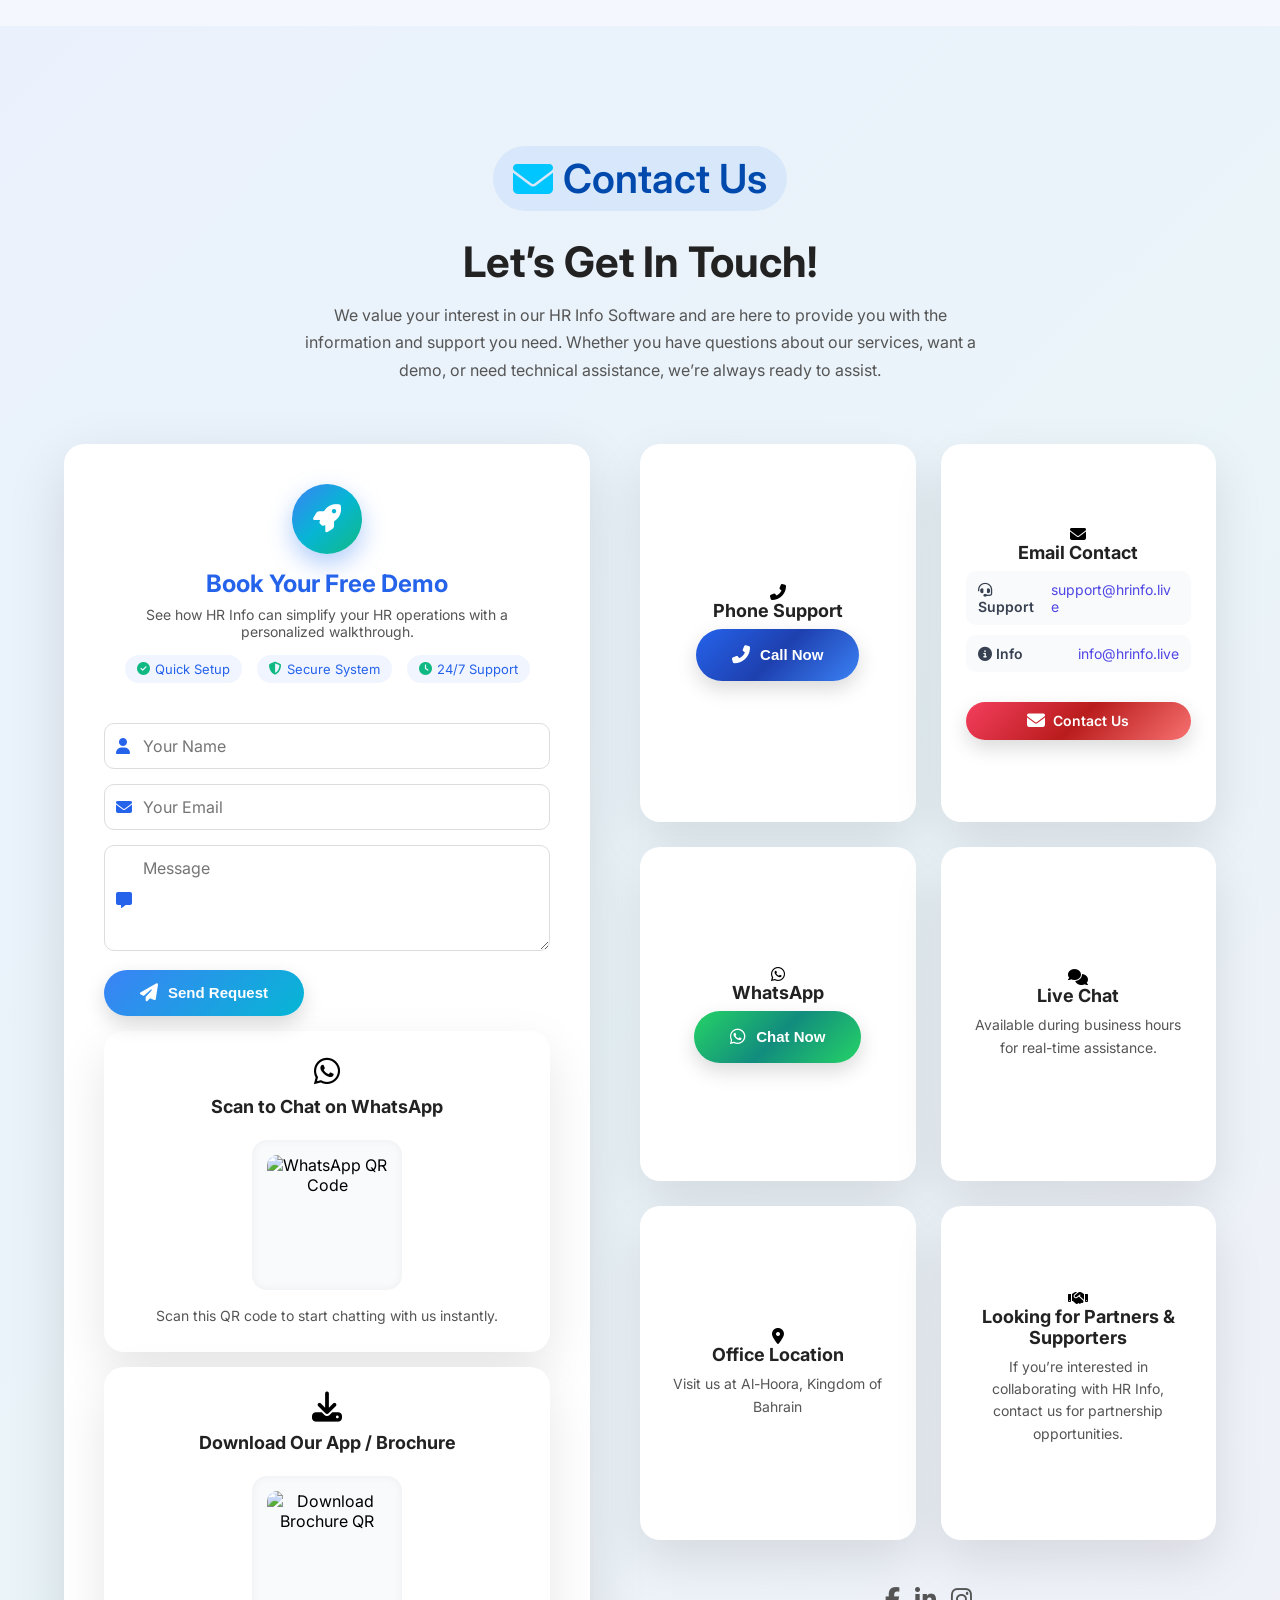
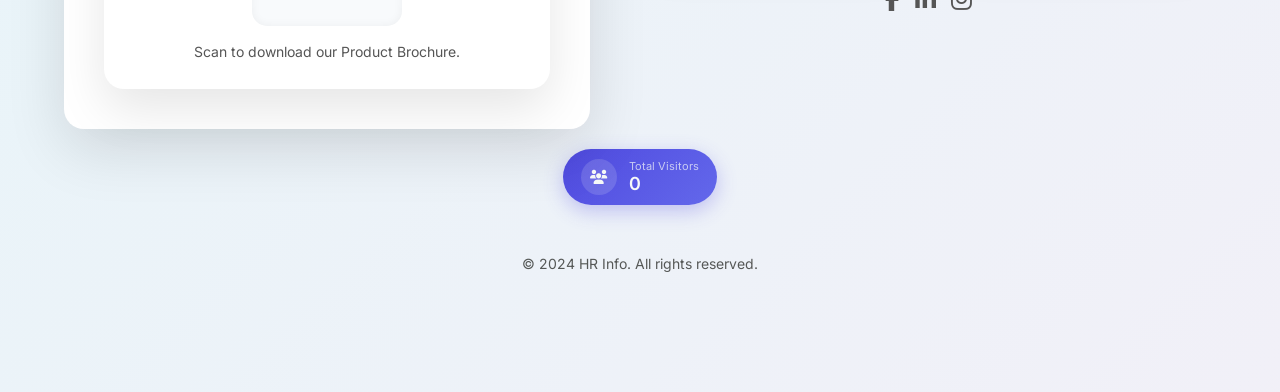
==== commit 1c8deabe: "Ok Included the SLA" ====
--- a/index.html
+++ b/index.html
@@ -2168,6 +2168,21 @@
             <i class="fas fa-envelope"></i> Contact Support
           </a>
         </div>
+
+        <div class="deployment-note">
+  <h4><i class="fas fa-server"></i> Deployment Options</h4>
+  <p>
+    <strong>On-Premises:</strong> We can host the application and database within your organization's infrastructure. 
+    Our team will handle the full setup, configuration, and deployment based on your requirements, 
+    with reasonable one-time setup and support charges.
+  </p>
+  <p>
+    <strong>Cloud (AWS / Azure):</strong> Cloud deployment will be finalized based on mutual agreement, 
+    including infrastructure setup, scaling needs, and security configurations. 
+    All cloud-related costs (hosting, storage, licensing, etc.) will be transparently aligned 
+    with your organization's budget and preferences.
+  </p>
+</div>
 
       </div>
 
--- a/style.css
+++ b/style.css
@@ -2542,4 +2542,29 @@
   font-weight: 600;
   color: #fff;
   letter-spacing: 1px;
+}
+
+.deployment-note {
+  margin-top: 20px;
+  padding: 20px;
+  background: #f9fbff;
+  border-radius: 12px;
+  box-shadow: 0 5px 15px rgba(0,0,0,0.05);
+  font-size: 14px;
+  line-height: 1.6;
+}
+
+.deployment-note h4 {
+  margin-bottom: 10px;
+  font-size: 16px;
+  color: #2c3e50;
+}
+
+.deployment-note i {
+  margin-right: 8px;
+  color: #4a90e2;
+}
+
+.deployment-note strong {
+  color: #000;
 }
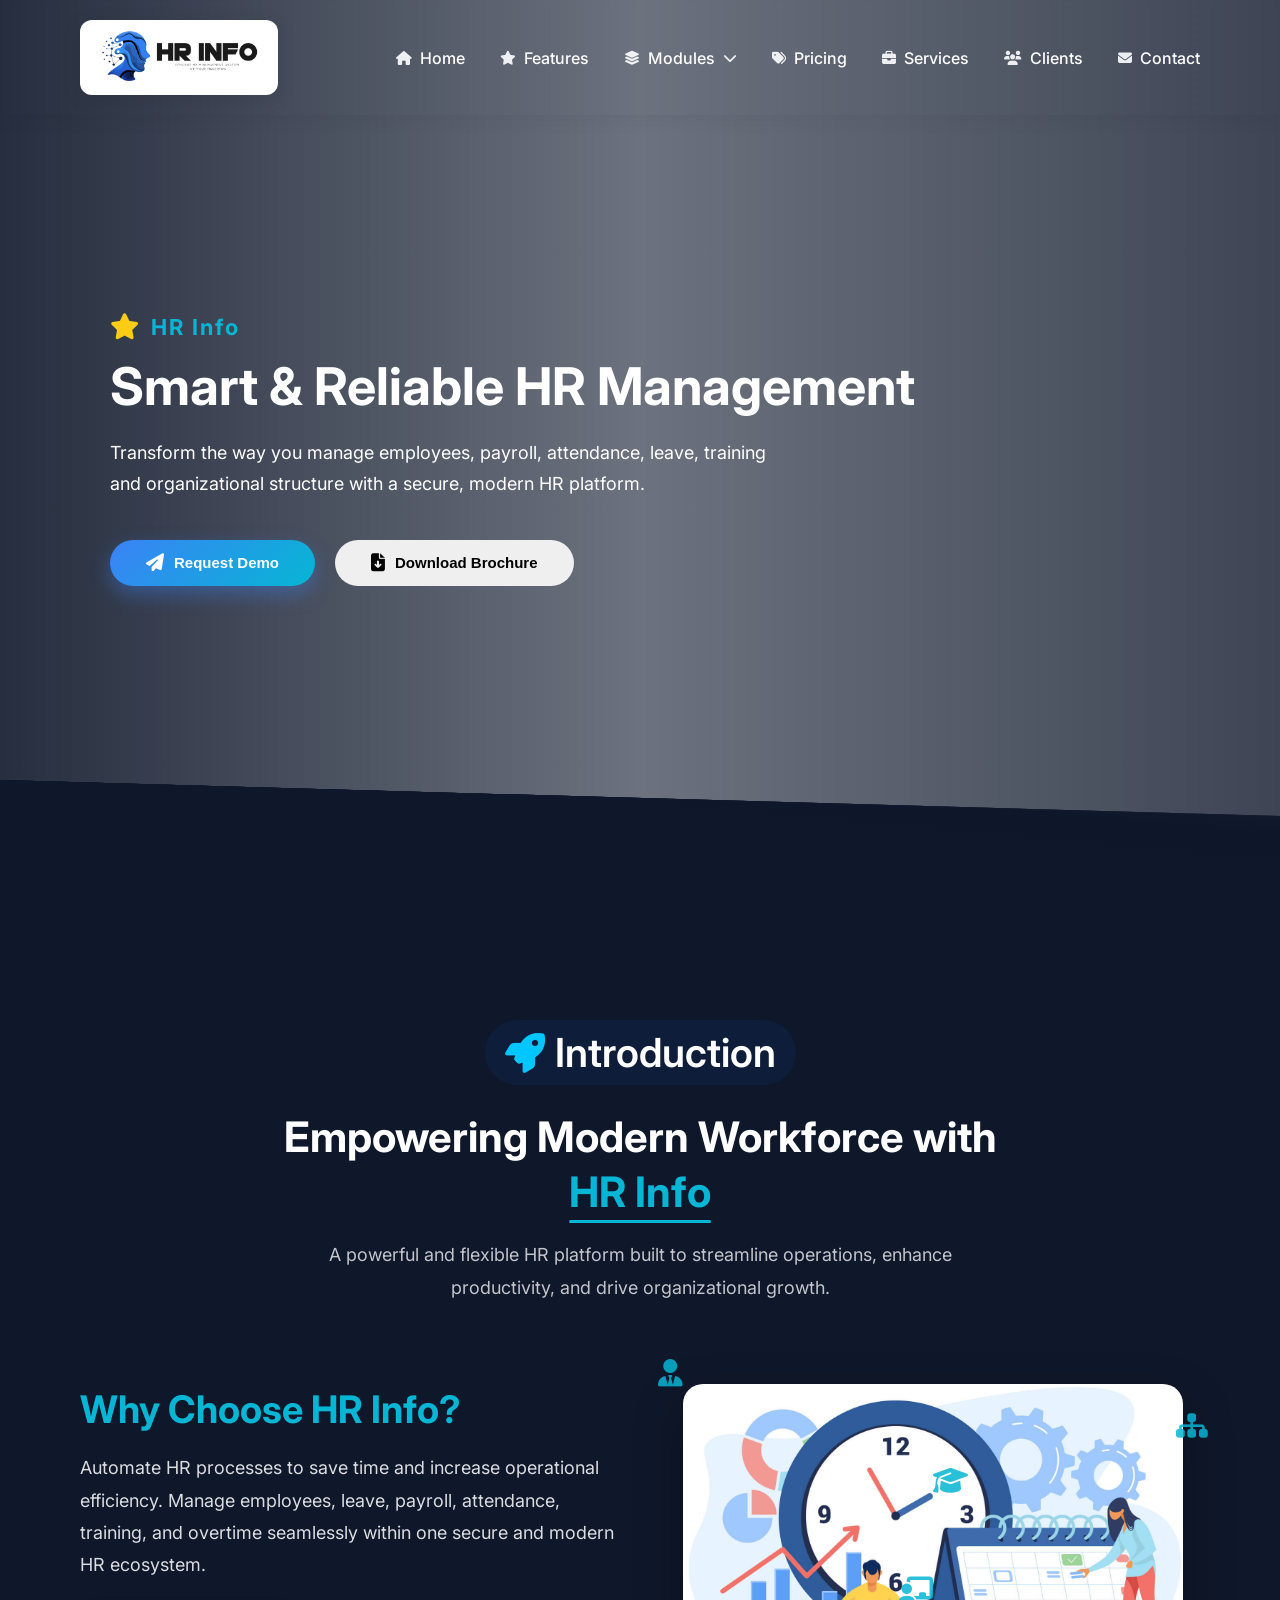
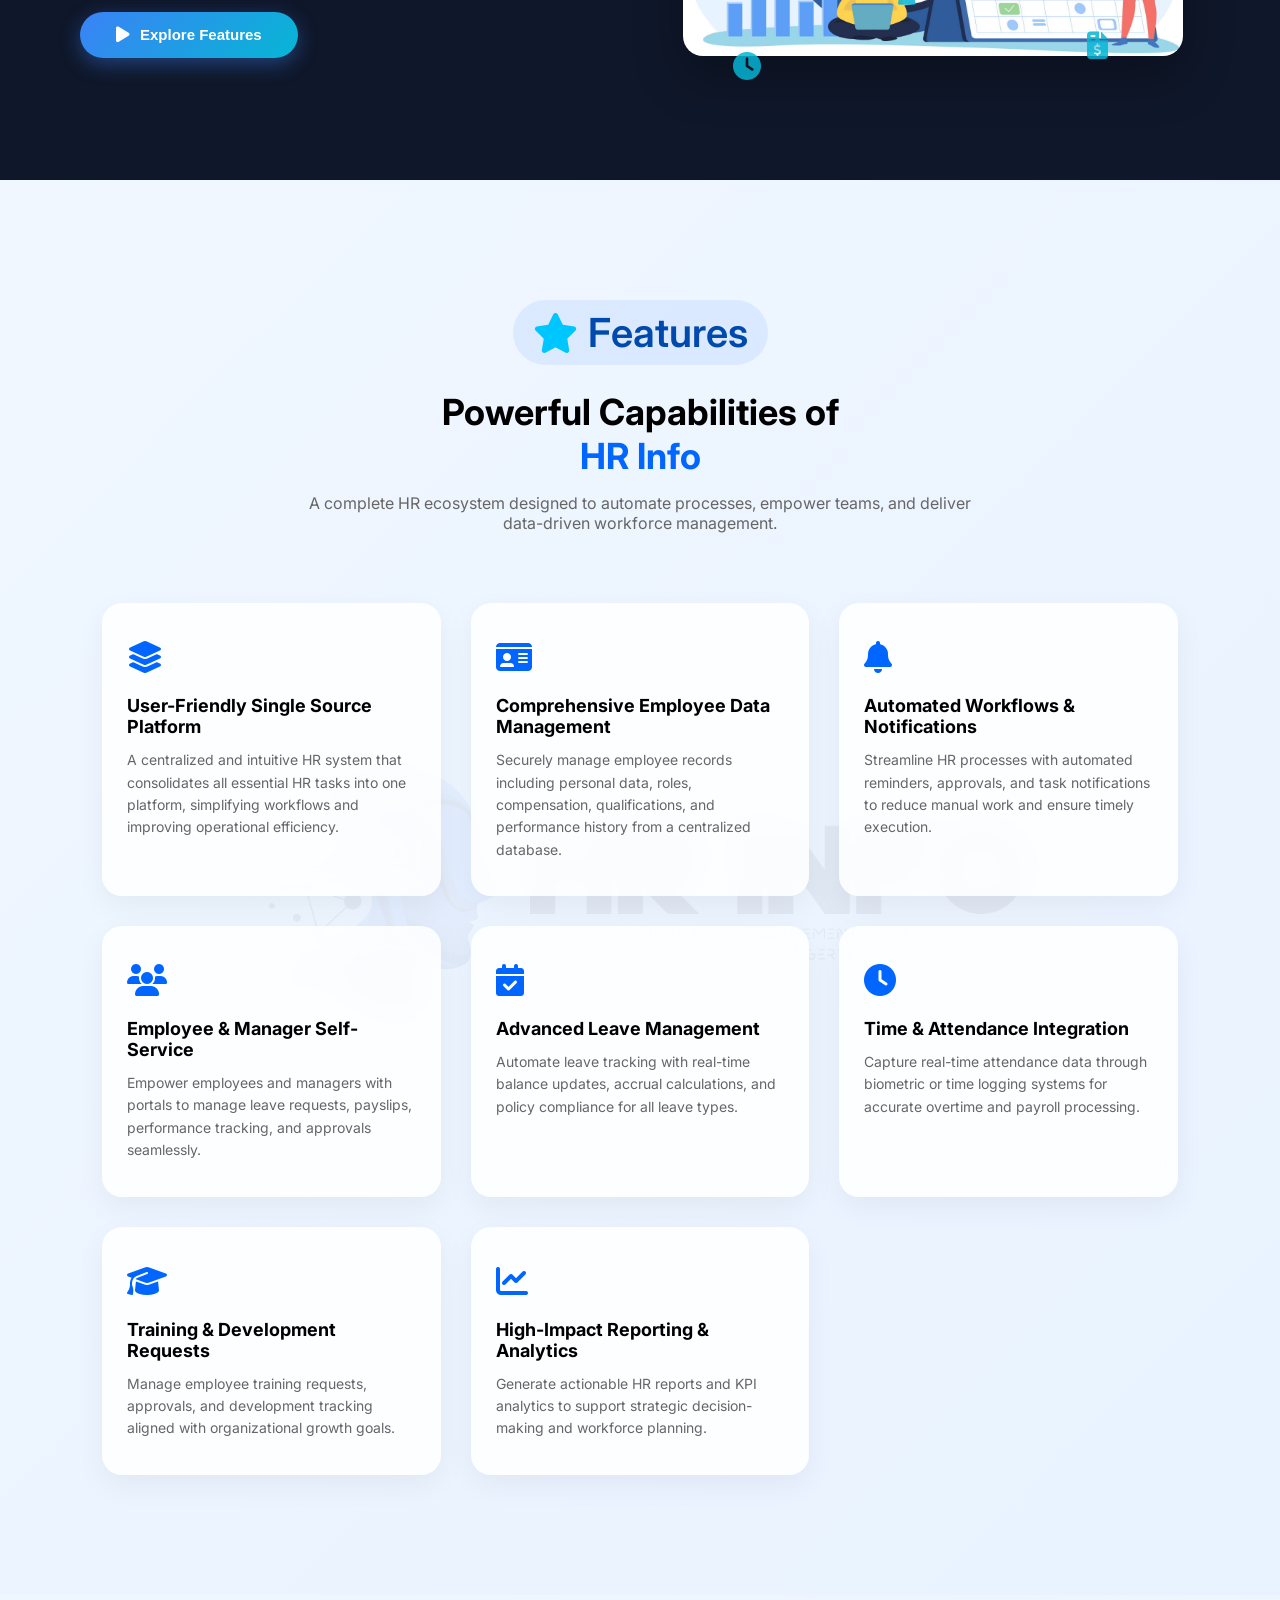
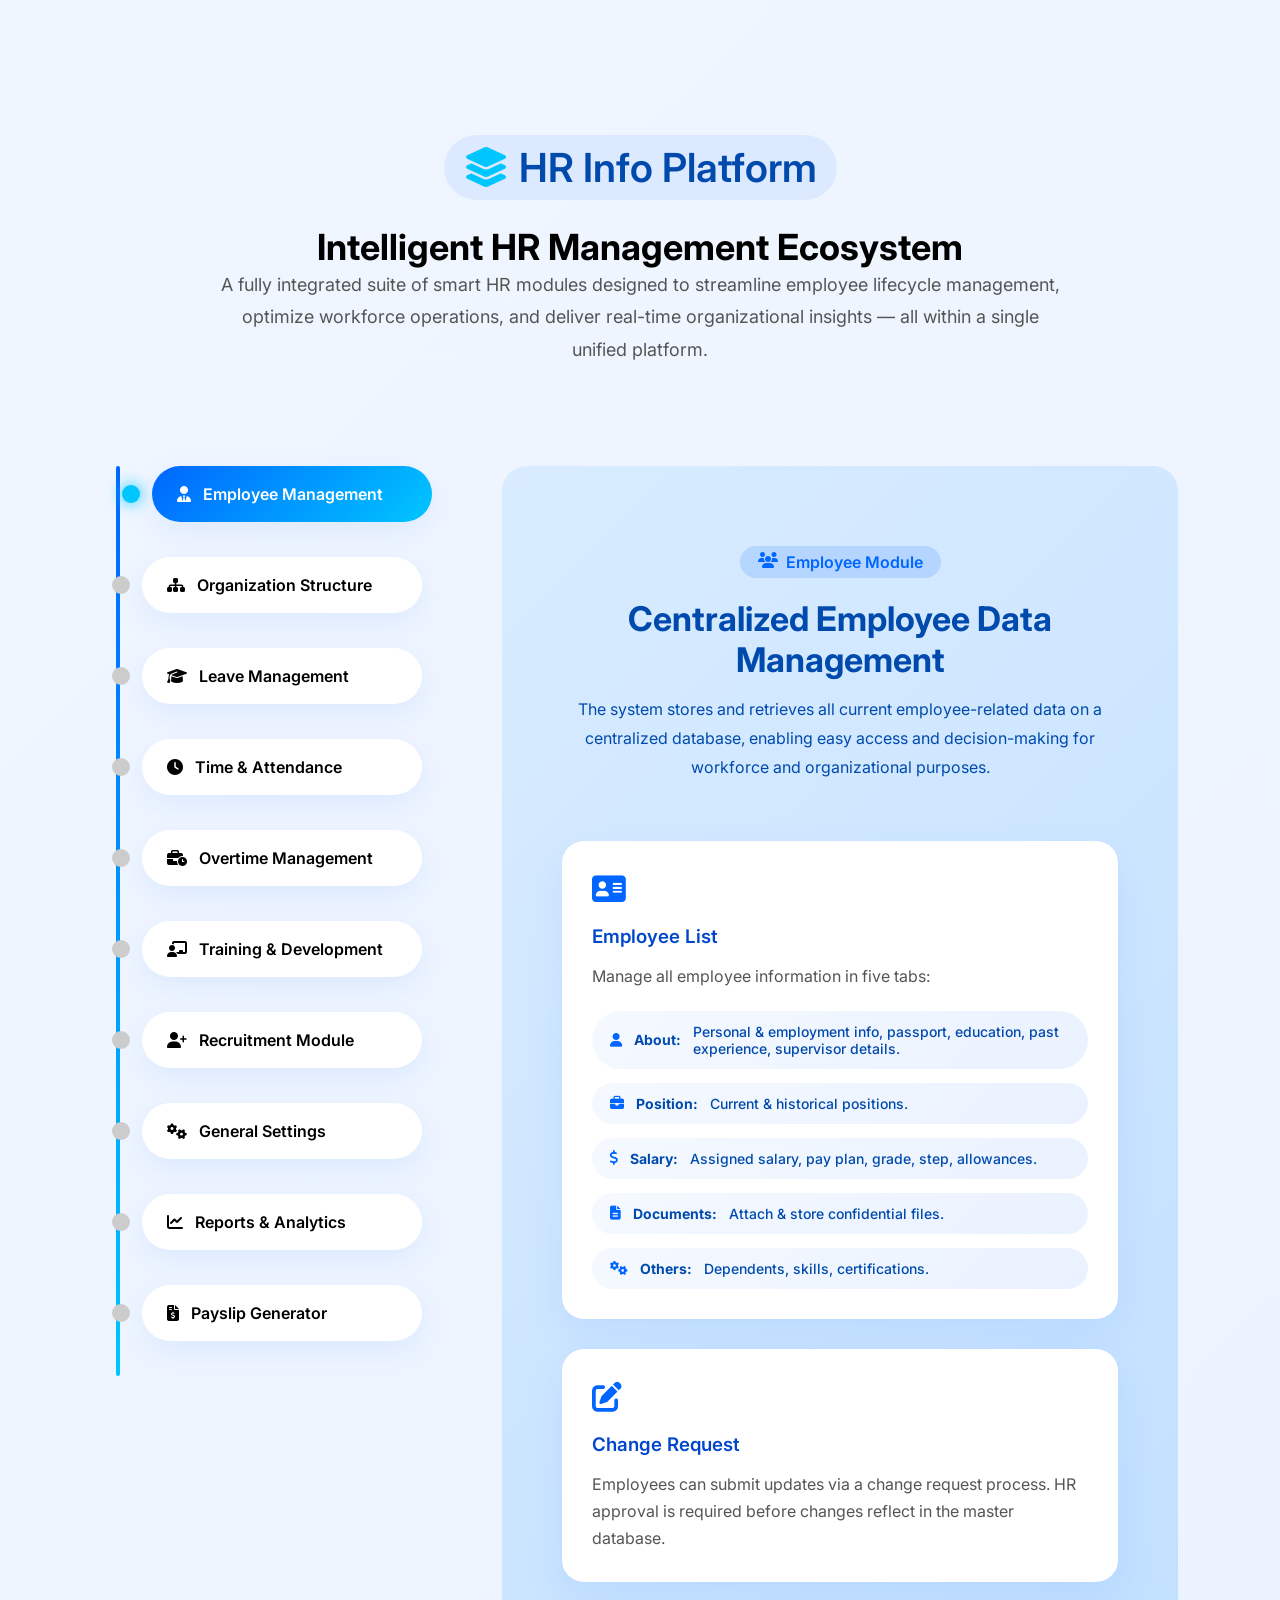
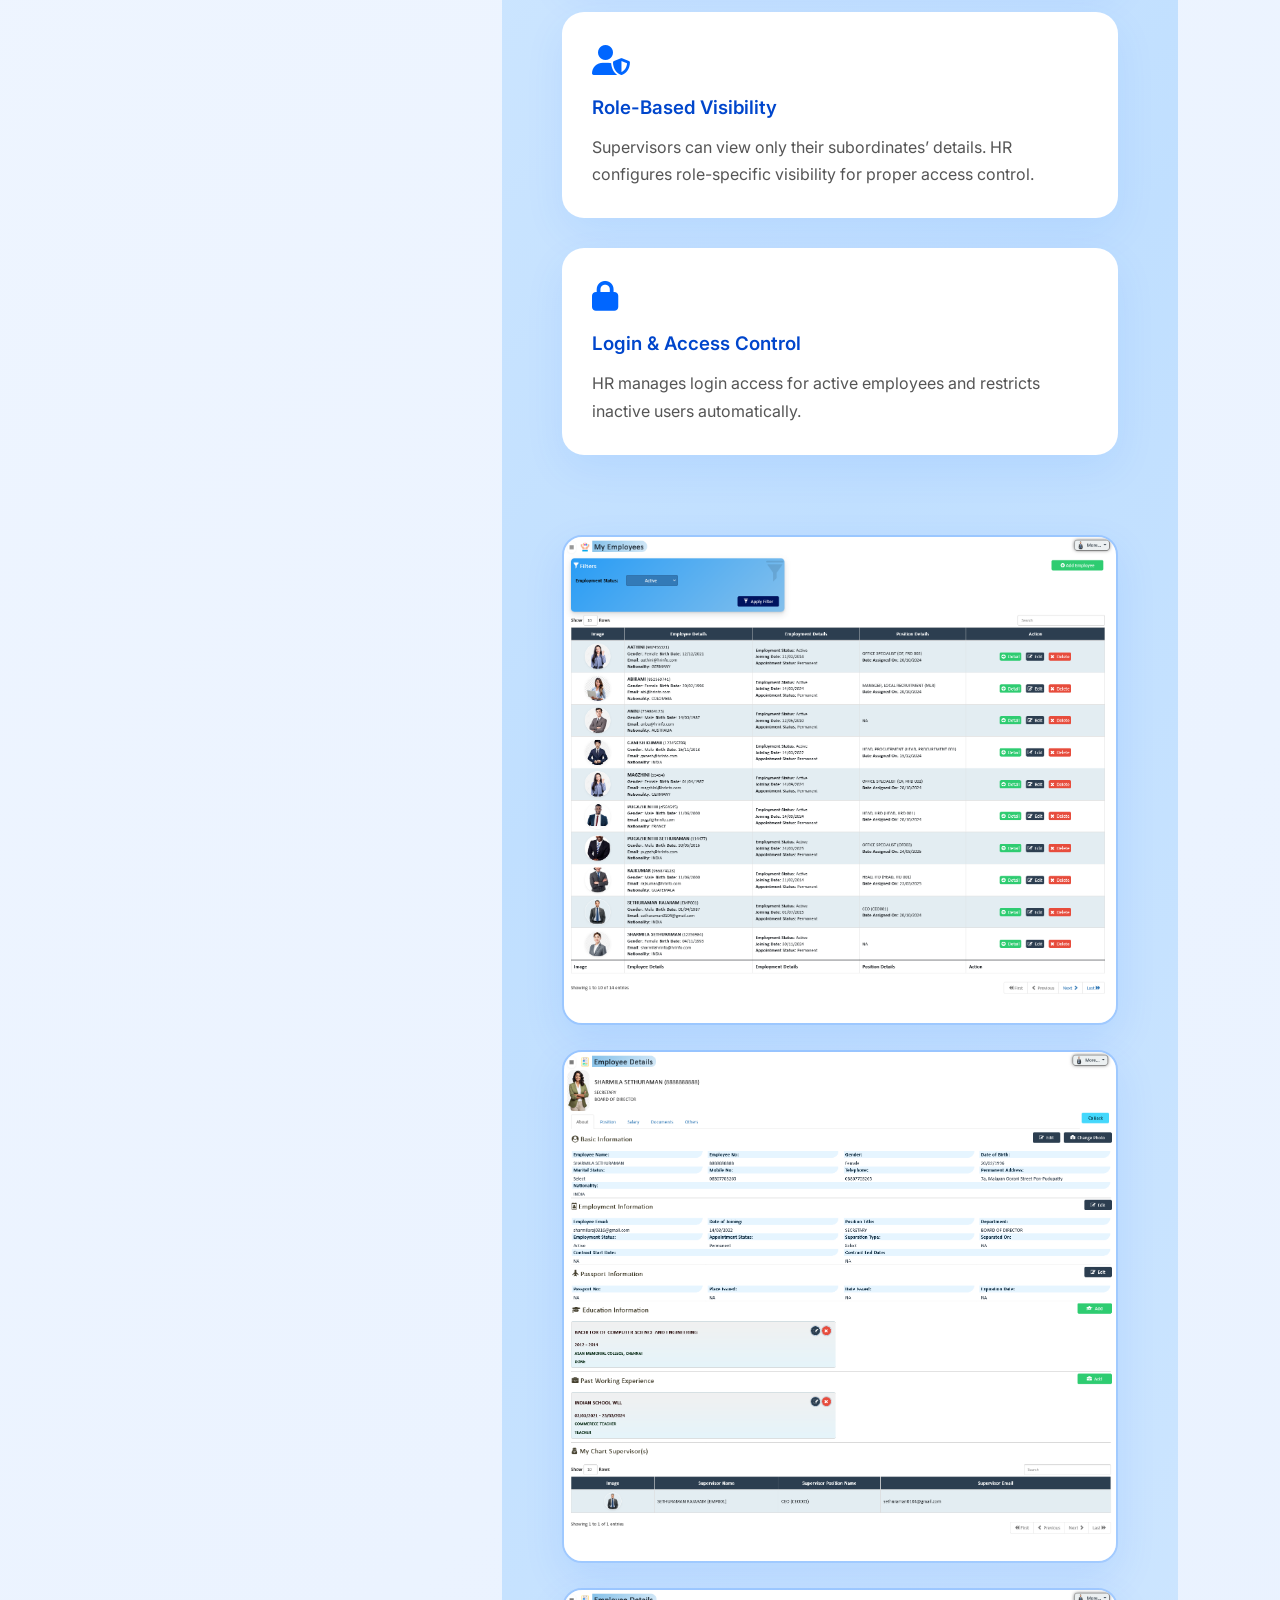
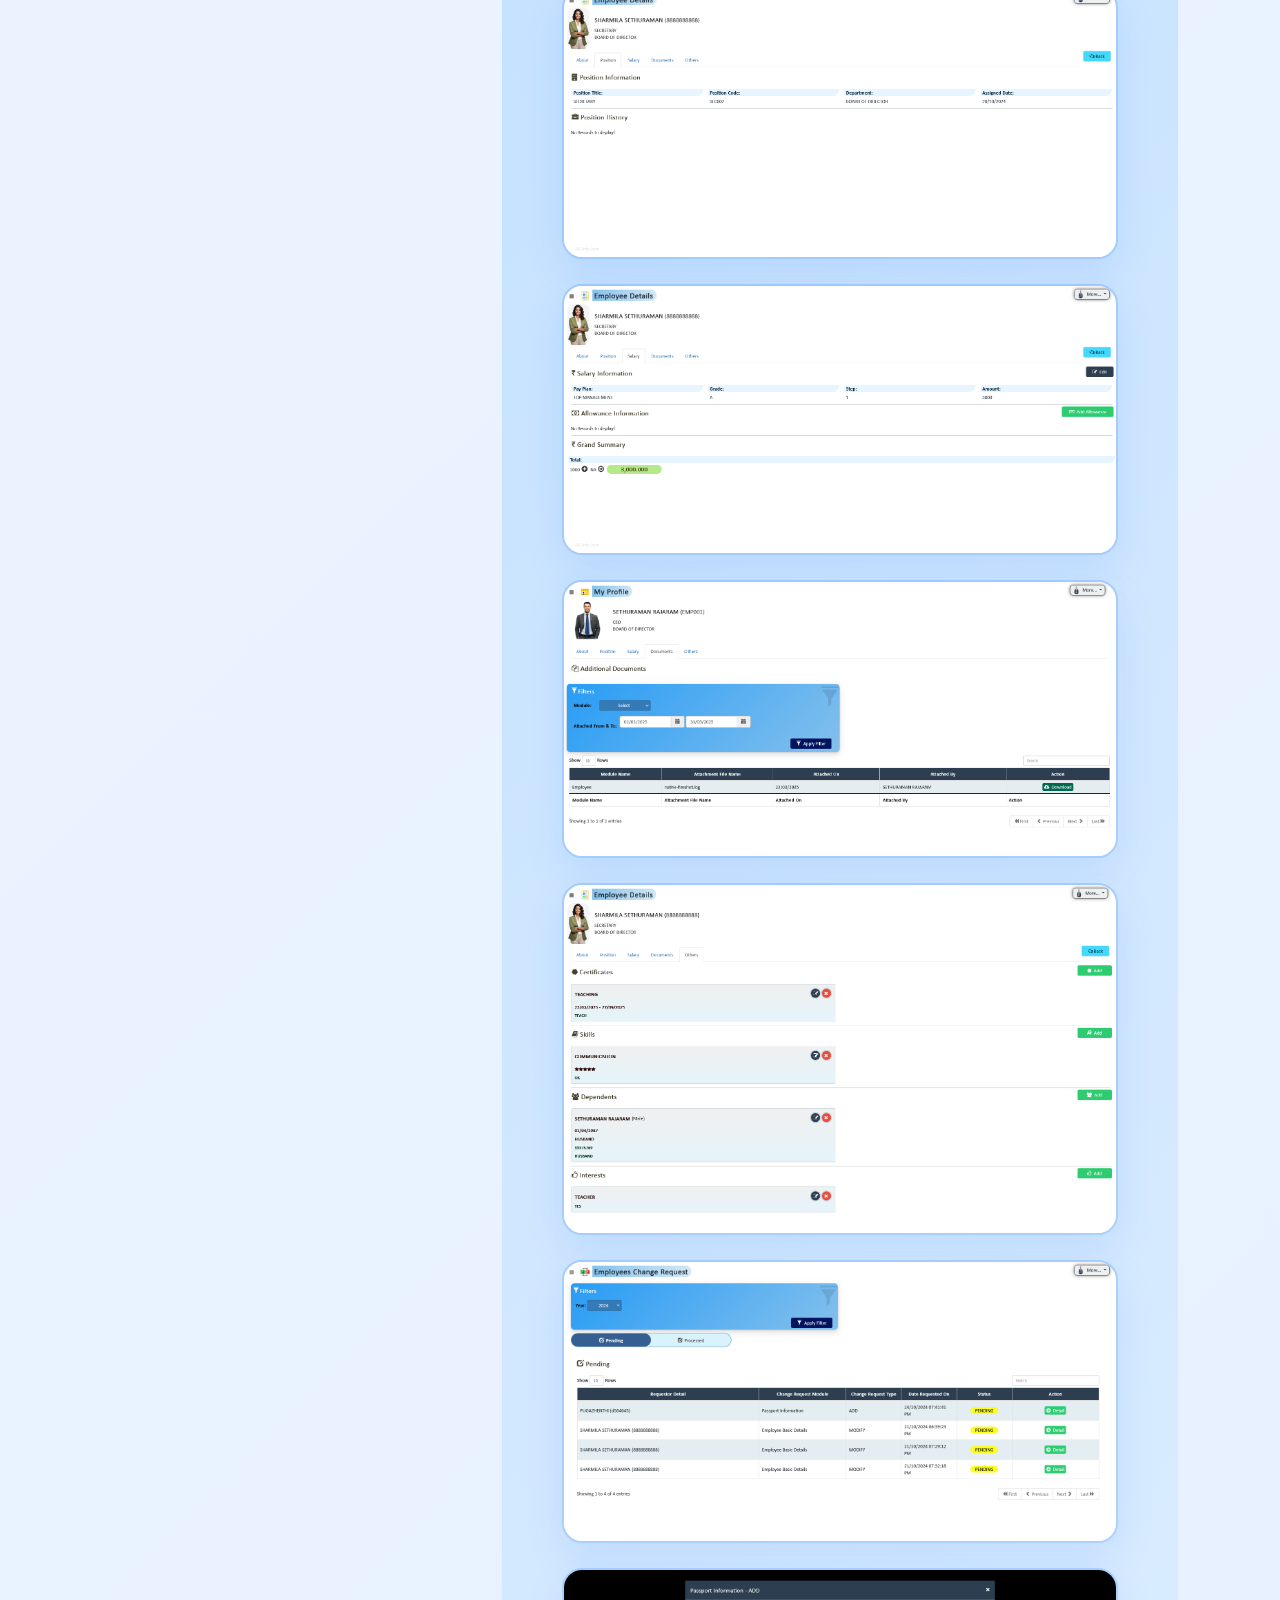
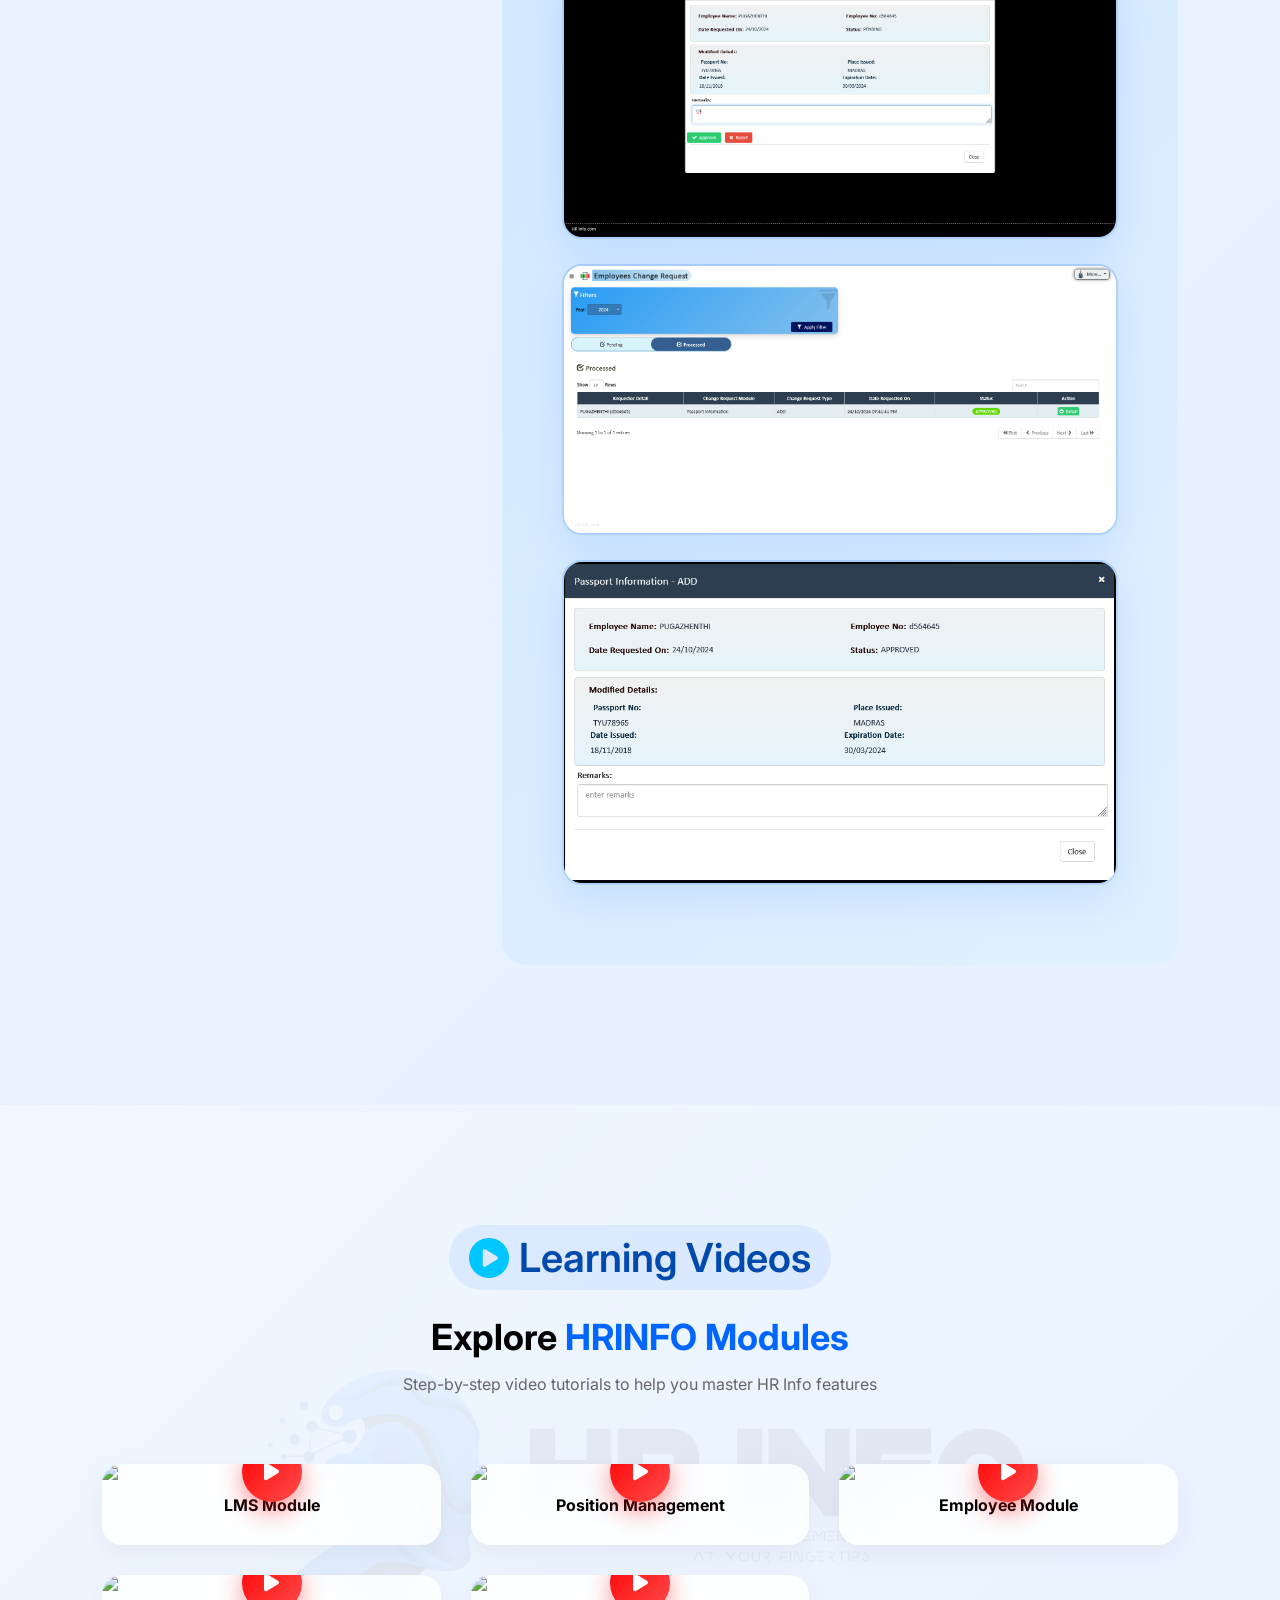
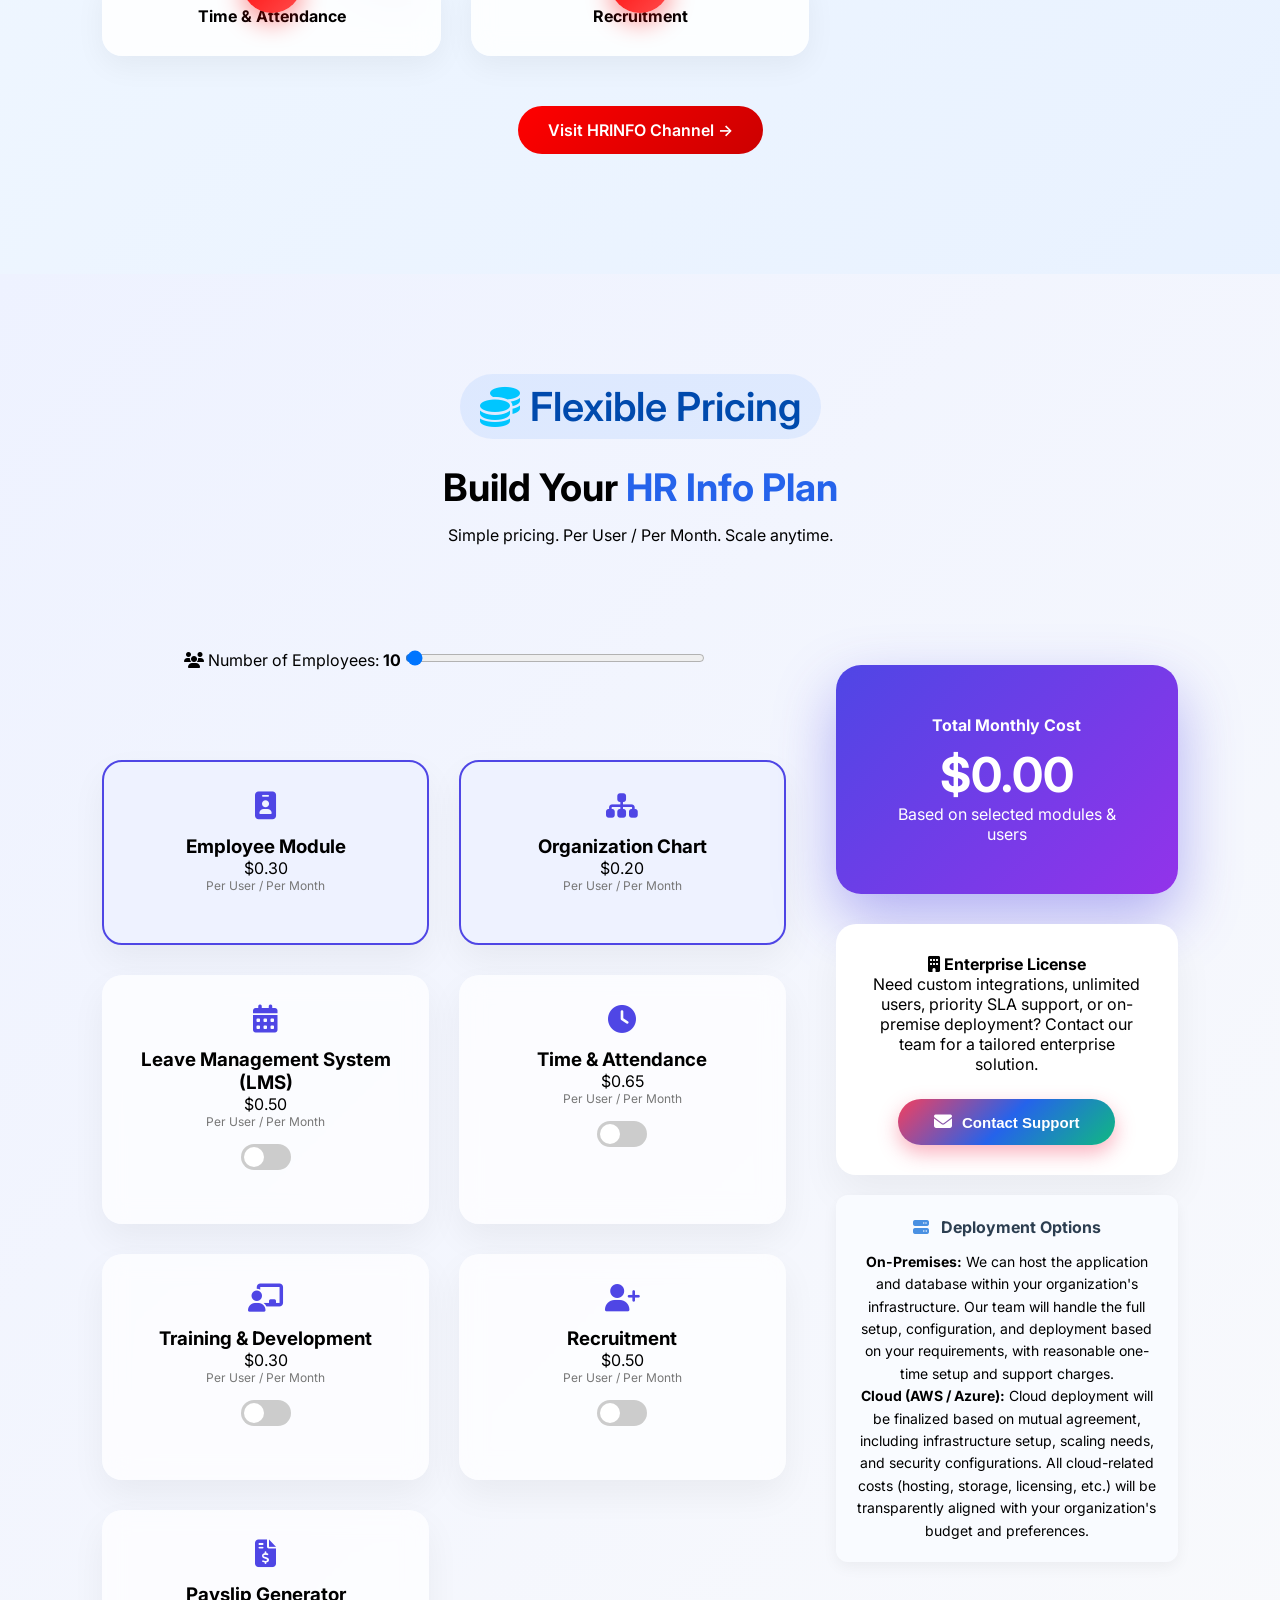
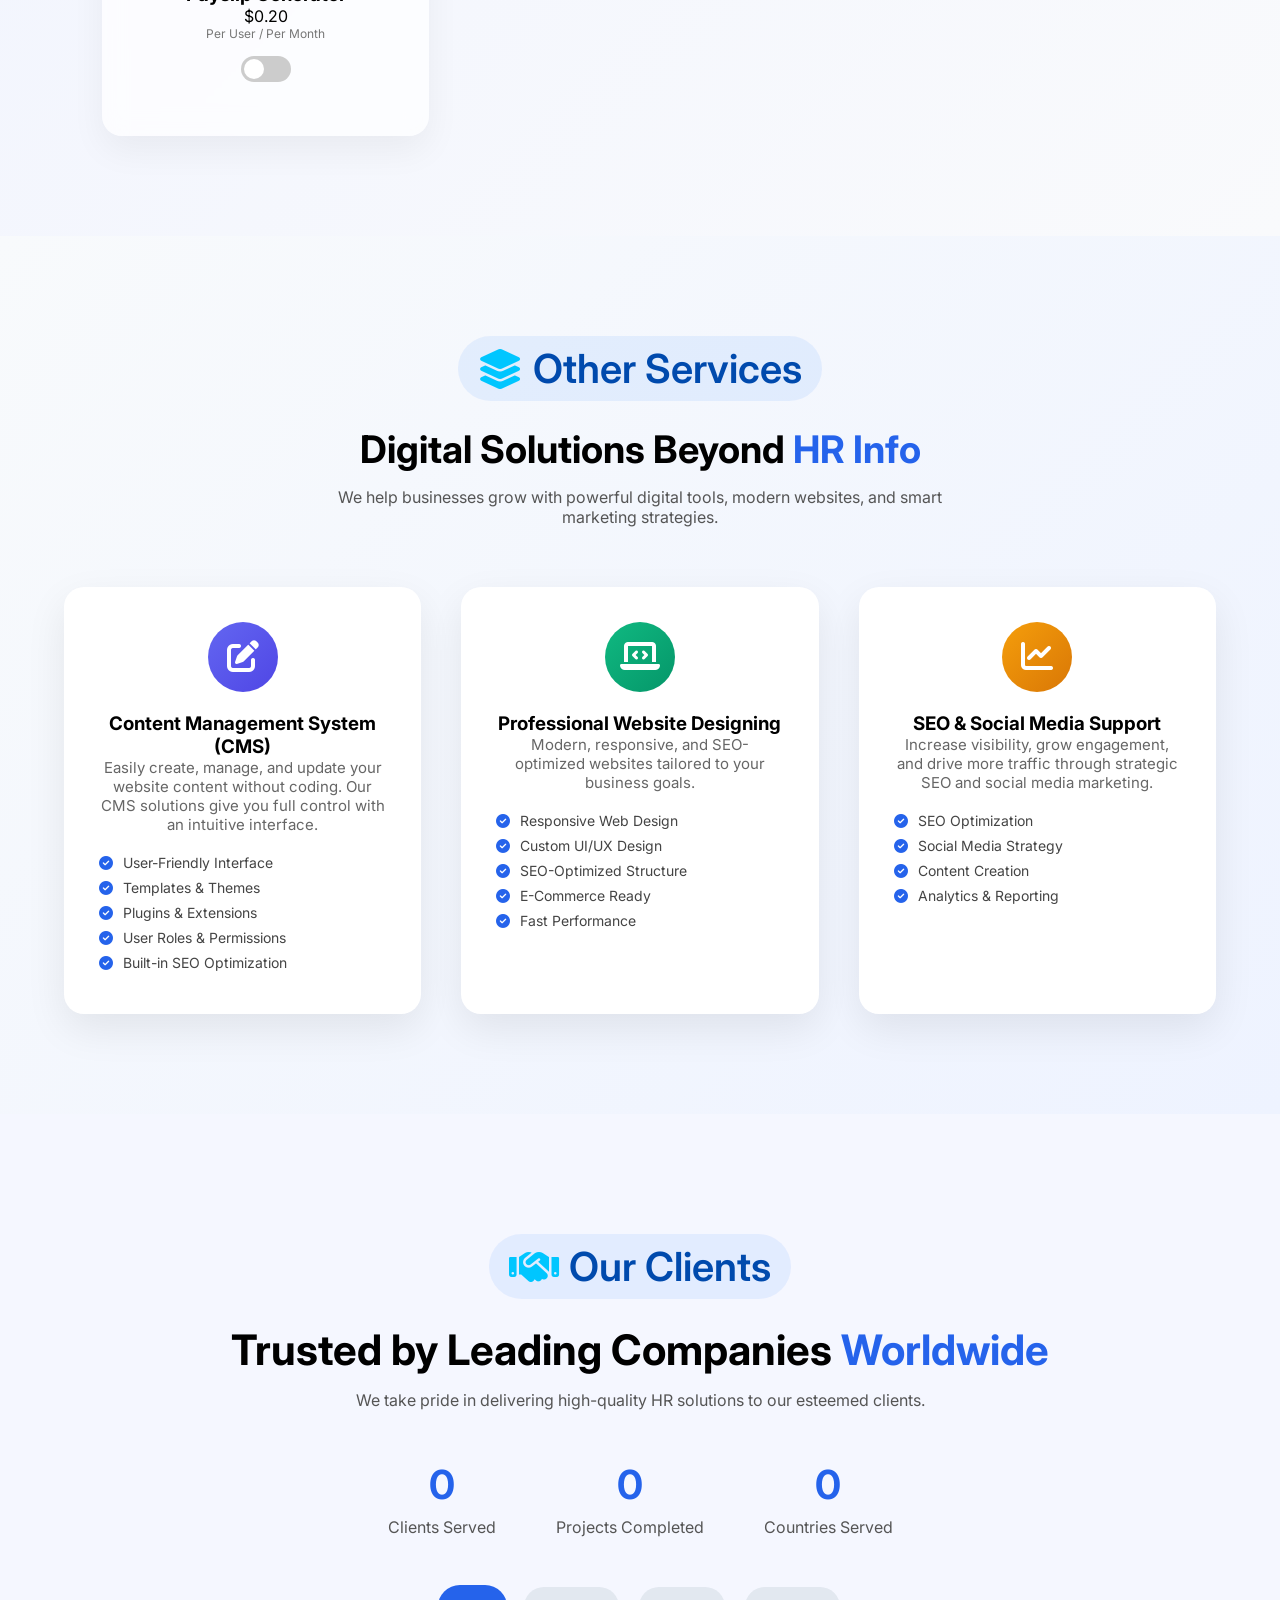
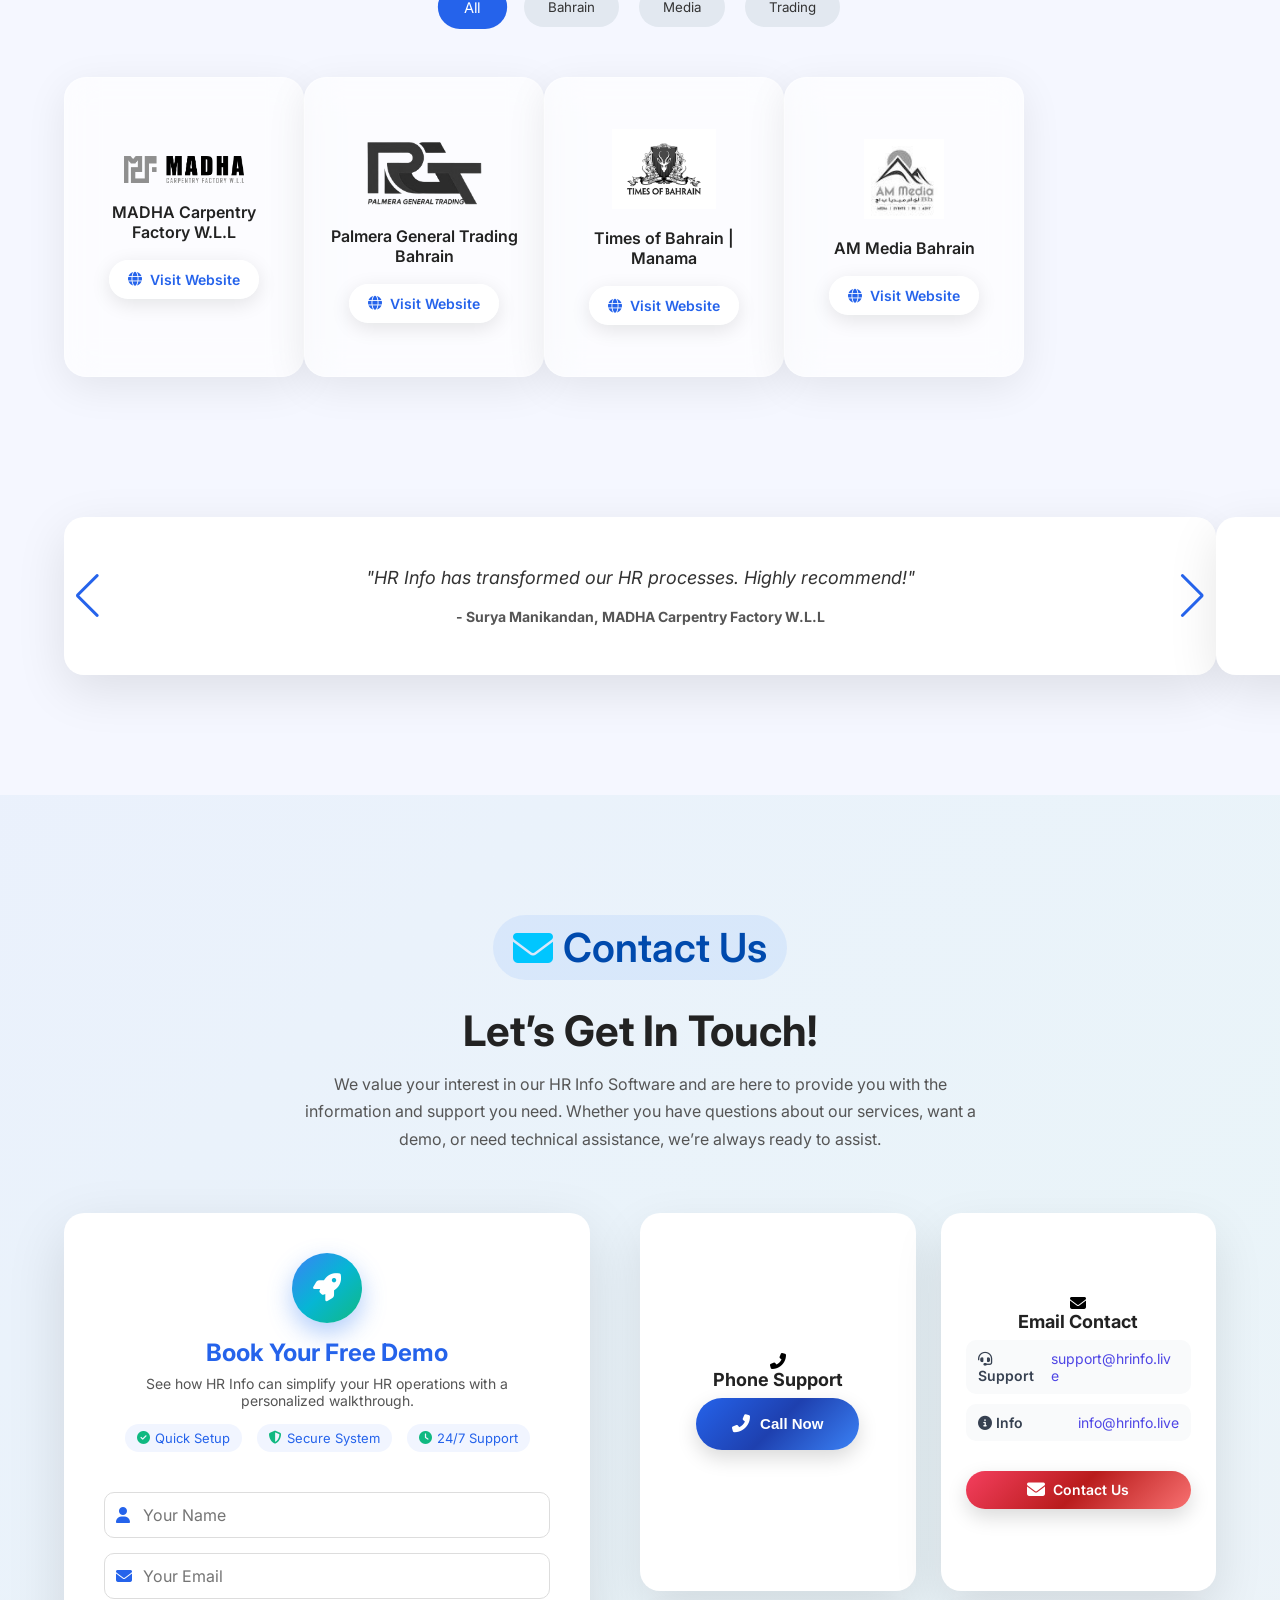
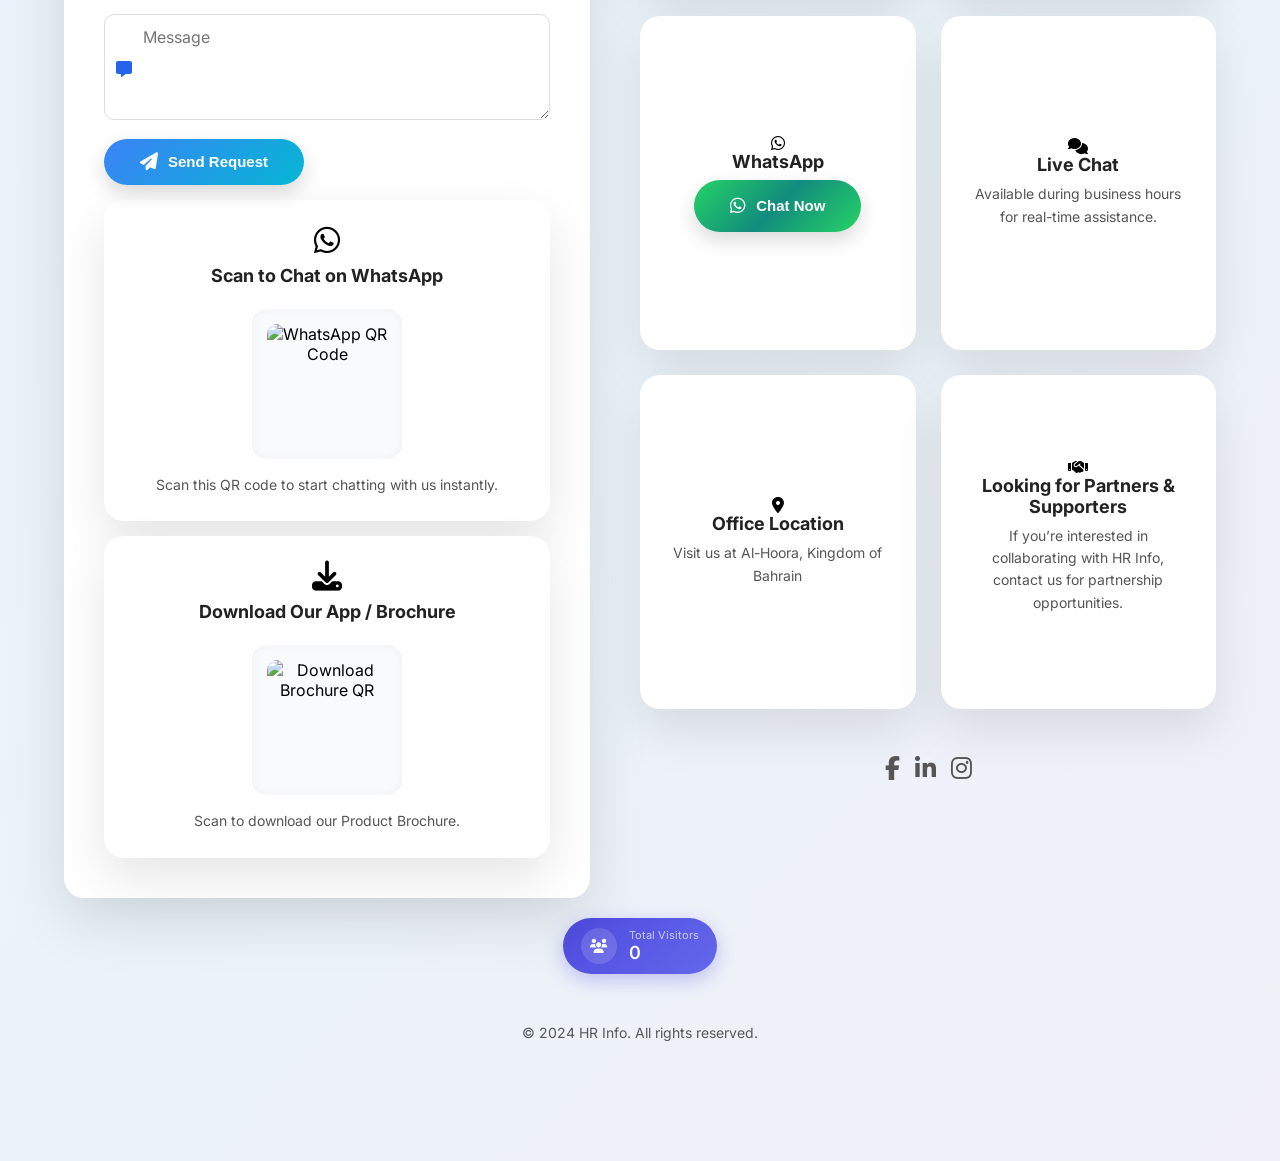
==== commit 392fd887: "Ok Included the videos section" ====
--- a/index.html
+++ b/index.html
@@ -165,8 +165,8 @@
     </div>
   </section>
 
-  <div class="hero-divider"></div>
-
+  
+<div class="hero-divider"></div>
   <section id="features" class="features-section">
     <div class="logo-watermark">
       <img src="images/logo1rect.png" alt="HR Info Logo">
@@ -1931,6 +1931,86 @@
     </div>
 
   </section>
+
+  <div class="hero-divider"></div>
+
+<section class="video-section">
+
+  <!-- Watermark -->
+  <div class="logo-watermark">
+    <img src="images/logo1rect.png" alt="HR Info Logo">
+  </div>
+
+  <!-- HEADER -->
+  <div class="features-header">
+    <div class="section-badge">
+      <i class="fas fa-play-circle"></i>
+      <span>Learning Videos</span>
+    </div>
+
+    <h2 class="features-main-title">
+      Explore <span>HRINFO Modules</span>
+    </h2>
+
+    <p class="features-subtitle">
+      Step-by-step video tutorials to help you master HR Info features
+    </p>
+  </div>
+
+  <!-- VIDEO GRID -->
+  <div class="video-container">
+
+    <div class="video-card" onclick="openVideo('https://youtu.be/Hh_uSJ2X2b8')">
+      <div class="thumb">
+        <img src="https://img.youtube.com/vi/Hh_uSJ2X2b8/maxresdefault.jpg">
+        <div class="play-btn"><i class="fas fa-play"></i></div>
+      </div>
+      <h3>LMS Module</h3>
+    </div>
+
+    <div class="video-card" onclick="openVideo('https://youtu.be/uM68e6bnVi4')">
+      <div class="thumb">
+        <img src="https://img.youtube.com/vi/uM68e6bnVi4/maxresdefault.jpg">
+        <div class="play-btn"><i class="fas fa-play"></i></div>
+      </div>
+      <h3>Position Management</h3>
+    </div>
+
+    <div class="video-card" onclick="openVideo('https://youtu.be/mtPyqWhQhJA')">
+      <div class="thumb">
+        <img src="https://img.youtube.com/vi/mtPyqWhQhJA/maxresdefault.jpg">
+        <div class="play-btn"><i class="fas fa-play"></i></div>
+      </div>
+      <h3>Employee Module</h3>
+    </div>
+
+    <div class="video-card" onclick="openVideo('https://youtu.be/YhFz0Dd_ftA')">
+      <div class="thumb">
+        <img src="https://img.youtube.com/vi/YhFz0Dd_ftA/maxresdefault.jpg">
+        <div class="play-btn"><i class="fas fa-play"></i></div>
+      </div>
+      <h3>Time & Attendance</h3>
+    </div>
+
+    <div class="video-card" onclick="openVideo('https://youtu.be/Yi3bUAzFylU')">
+      <div class="thumb">
+        <img src="https://img.youtube.com/vi/Yi3bUAzFylU/maxresdefault.jpg">
+        <div class="play-btn"><i class="fas fa-play"></i></div>
+      </div>
+      <h3>Recruitment</h3>
+    </div>
+
+  </div>
+
+  <!-- CHANNEL BUTTON -->
+  <div class="channel-btn">
+    <a href="https://www.youtube.com/@HRInfo-0104" target="_blank">
+      Visit HRINFO Channel →
+    </a>
+  </div>
+
+</section>
+
 
   <div class="hero-divider"></div>
   <section id="pricing" class="pricing-section">
--- a/style.css
+++ b/style.css
@@ -2567,4 +2567,113 @@
 
 .deployment-note strong {
   color: #000;
+}
+
+.video-section {
+  position: relative;
+  padding: 120px 8%;
+  overflow: hidden;
+
+  background: linear-gradient(-45deg, #eef4ff, #f8fbff, #e6f0ff, #f0f7ff);
+  background-size: 400% 400%;
+  animation: gradientMove 15s ease infinite;
+}
+
+/* GRID like features */
+.video-container {
+  display: grid;
+  grid-template-columns: repeat(auto-fit, minmax(280px, 1fr));
+  gap: 30px;
+  position: relative;
+  z-index: 2;
+}
+
+/* VIDEO CARD (glass style like feature-card) */
+.video-card {
+  background: rgba(255,255,255,0.85);
+  backdrop-filter: blur(12px);
+  border-radius: 20px;
+  overflow: hidden;
+  cursor: pointer;
+
+  padding-bottom: 15px;
+
+  box-shadow: 0 10px 30px rgba(0,0,0,0.05);
+  transition: all 0.4s ease;
+}
+
+/* Hover same as features */
+.video-card:hover {
+  transform: translateY(-15px) scale(1.05) rotateX(2deg) rotateY(2deg);
+  box-shadow: 0 25px 50px rgba(0,102,255,0.25);
+}
+
+/* Thumbnail */
+.thumb {
+  position: relative;
+}
+
+.thumb img {
+  width: 100%;
+  display: block;
+}
+
+/* PLAY BUTTON (modern) */
+.play-btn {
+  position: absolute;
+  top: 50%;
+  left: 50%;
+  transform: translate(-50%, -50%);
+
+  width: 60px;
+  height: 60px;
+
+  background: linear-gradient(135deg, #ff0000, #ff4d4d);
+  color: #fff;
+
+  display: flex;
+  align-items: center;
+  justify-content: center;
+
+  border-radius: 50%;
+  font-size: 20px;
+
+  box-shadow: 0 10px 25px rgba(255,0,0,0.4);
+  transition: 0.3s;
+}
+
+.video-card:hover .play-btn {
+  transform: translate(-50%, -50%) scale(1.2);
+}
+
+/* Title */
+.video-card h3 {
+  padding: 15px;
+  font-size: 16px;
+  text-align: center;
+}
+
+/* Button aligned */
+.channel-btn {
+  text-align: center;
+  margin-top: 50px;
+}
+
+.channel-btn a {
+  display: inline-block;
+  padding: 14px 30px;
+
+  background: linear-gradient(135deg, #ff0000, #cc0000);
+  color: #fff;
+
+  border-radius: 30px;
+  text-decoration: none;
+  font-weight: 600;
+
+  transition: 0.3s;
+}
+
+.channel-btn a:hover {
+  transform: scale(1.08);
+  box-shadow: 0 10px 25px rgba(255,0,0,0.4);
 }
